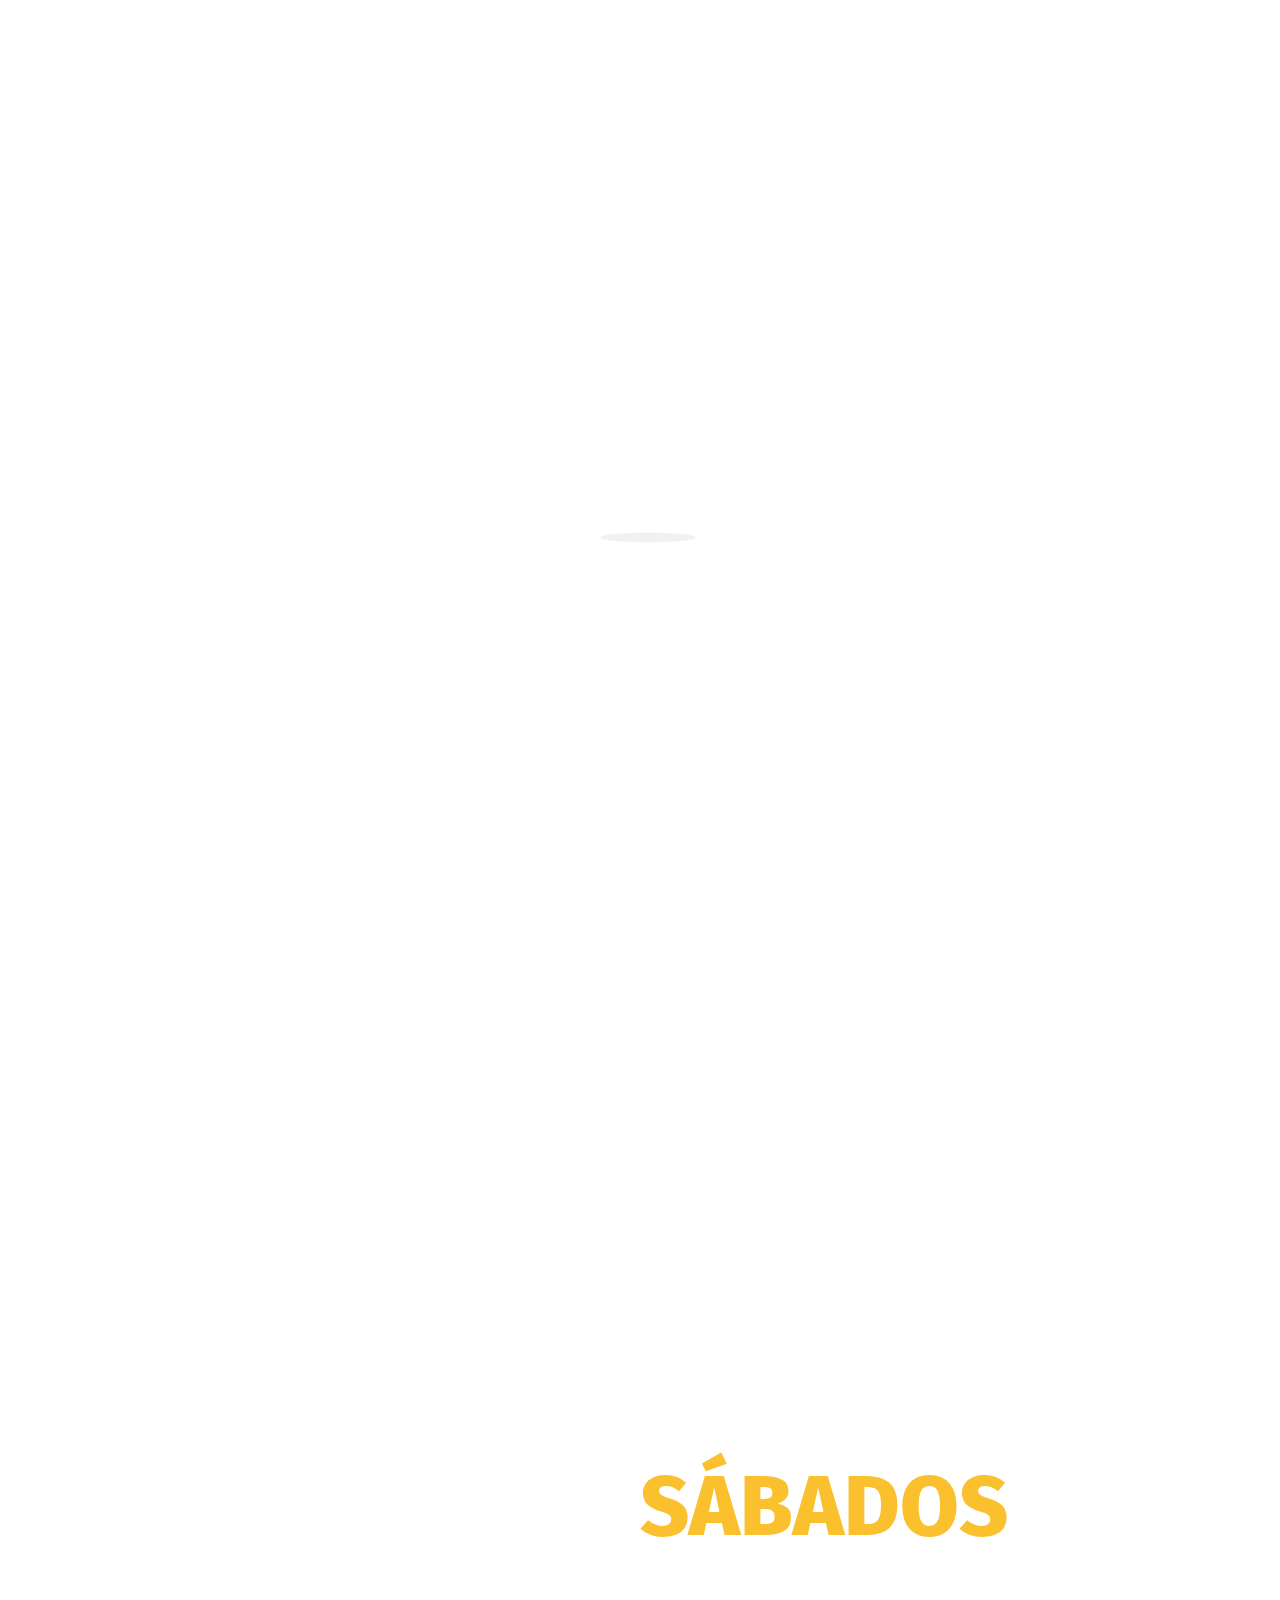
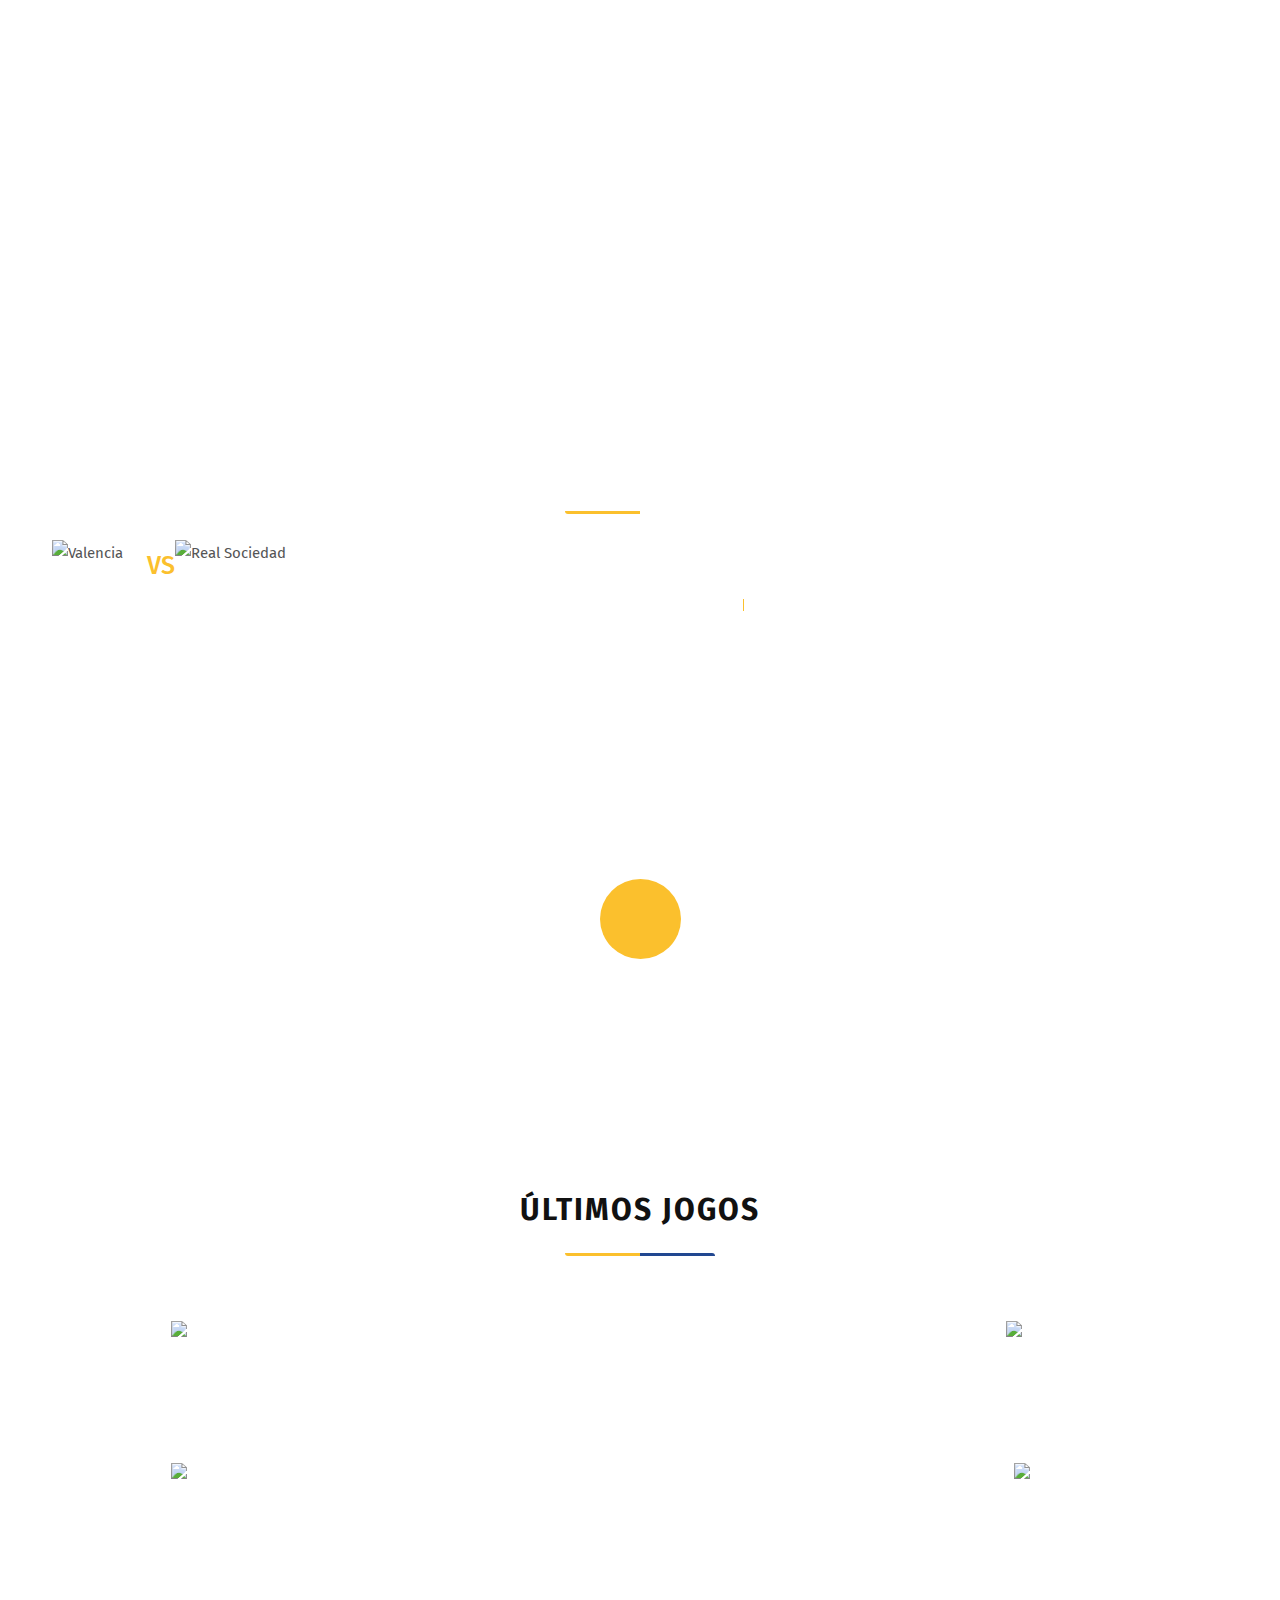
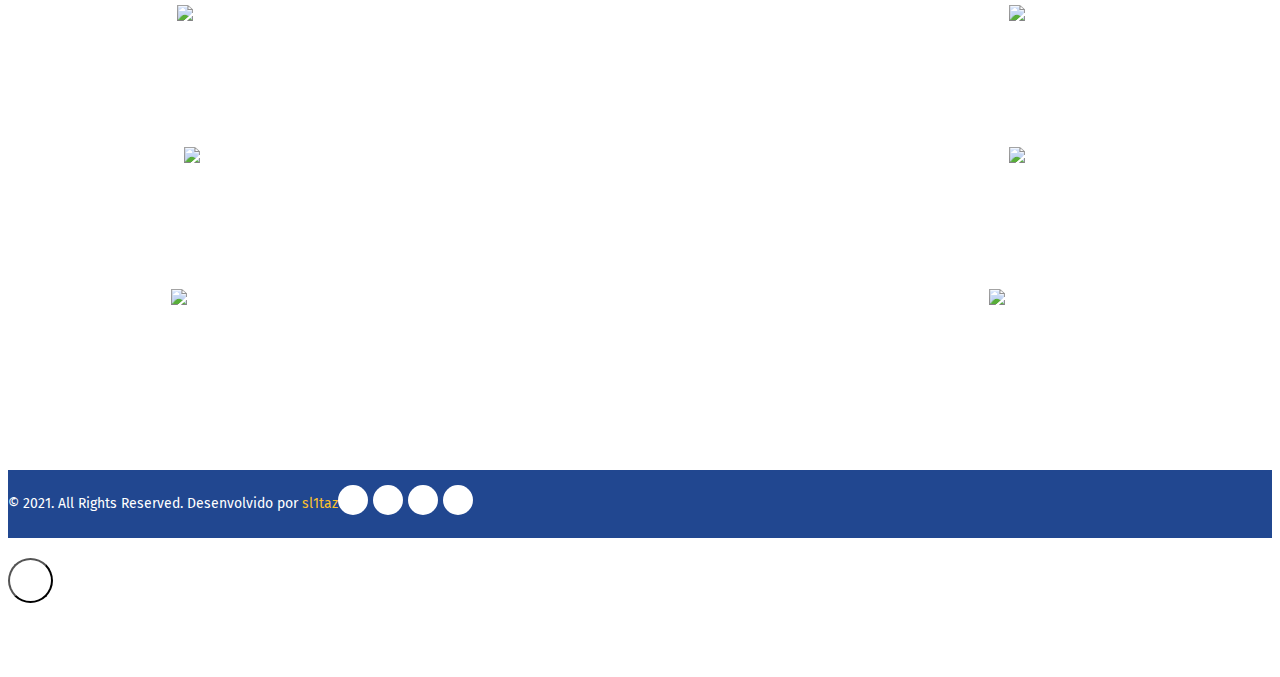
==== index.html @ be385cf4 "Add files via upload" ====
<!DOCTYPE html> 
<html lang="pt-br">
    
<!-- Mirrored from rstheme.com/products/html/khelo/ by HTTrack Website Copier/3.x [XR&CO'2014], Mon, 12 Jul 2021 04:39:04 GMT -->
<head>
        <!-- meta tag -->
        <meta charset="utf-8">
        <title>1º Campeonato dos Crias</title>
        <meta name="description" content="">
        <!-- responsive tag -->
        <meta http-equiv="x-ua-compatible" content="ie=edge">
        <meta name="viewport" content="width=device-width, initial-scale=1">
        <!-- favicon -->
        <link rel="apple-touch-icon" href="apple-touch-icon.html">
        <link rel="shortcut icon" type="image/x-icon" href="images/fav.png">
        <!-- bootstrap v4 css -->
        <link rel="stylesheet" type="text/css" href="css/bootstrap.min.css">
        <!-- font-awesome css -->
        <link rel="stylesheet" type="text/css" href="css/font-awesome.min.css">
        <!-- owl.carousel css -->
        <link rel="stylesheet" type="text/css" href="css/owl.carousel.css">
        <!-- animate css -->
        <link rel="stylesheet" type="text/css" href="css/animate.css">
        <!-- Slick css -->
        <link rel="stylesheet" type="text/css" href="css/slick.css">
        <!-- off canvas css -->
        <link rel="stylesheet" type="text/css" href="css/off-canvas.css">
        <!-- flaticon css  -->
        <link rel="stylesheet" type="text/css" href="fonts/flaticon.css">
        <!-- magnific popup css -->
        <link rel="stylesheet" type="text/css" href="css/magnific-popup.css">
        <!-- rsmenu CSS -->
        <link rel="stylesheet" type="text/css" href="css/rsmenu-main.css">
        <!-- swiper slider CSS -->
        <link rel="stylesheet" type="text/css" href="css/swiper.min.css">
        <!-- rsmenu transitions CSS -->
        <link rel="stylesheet" type="text/css" href="css/rsmenu-transitions.css">
        <!-- rsanimations CSS -->
        <link rel="stylesheet" type="text/css" href="css/rsanimations.css">
        <!-- style css -->
        <link rel="stylesheet" type="text/css" href="style.css">
        <!-- rs-spaceing css -->
        <link rel="stylesheet" type="text/css" href="css/rs-spaceing.css">
        <!-- responsive css -->
        <link rel="stylesheet" type="text/css" href="css/responsive.css">
    </head>
    <body>
        <!--Preloader area start here-->
        <div id="loading" class="loading">
            <div class="rs-loader">
                <div class="rs-shadow"></div>
                <div class="rs-gravity">
                    <div class="rs-ball"></div>
                </div>
            </div>
        </div>
        <!--Preloader area End here-->

        <!--Full width header Start-->
        <div class="full-width-header">
            <!--Header Start-->
            <header id="rs-header" class="rs-header homestyle">
                <!-- Menu Start -->
                <div class="menu-area menu-sticky">
                    <div class="container-fluid">
                        <div class="row rs-vertical-middle">
                            <div class="col-lg-2">
                                <div class="logo-area">
                                    <a href="index.html"><img src="images/logo.png" alt="logo"></a>
                                </div>
                            </div>
                            <div class="col-lg-10 mobile-menu-area">
                                <div class="rs-menu-area display-flex-center">
                                    <div class="main-menu">
                                        <a class="rs-menu-toggle">
                                            <i class="fa fa-bars"></i>
                                        </a>
                                        <nav class="rs-menu">
                                            
                                            <ul class="nav-menu text-right">
                                                <!-- Home -->
                                                <li class="current-menu-item current_page_item"> <a href="index.html" class="home">Home</a>
                                                    
                                                </li>
                                                <!-- End Home --> 

                                                <!-- Club Directory Menu Start -->
                                                  <li class=""> <a href="team.html" class="home">Times</a>
                                                    
                                                </li>



                                                <!-- Pages Menu Start -->
                                                
                                                <!-- Pages Menu End -->

                                                <!--Results Menu Start -->
                                             
                                                <!--Results Menu End -->

                                                <!--Point Table Start-->
                                                <li><a href="point-table.html">Tabela</a></li>
                                                <!--Point Table End-->

                                                <!--News Start-->
                                              
                                                <!--Point Table End-->

                                                <li class=""> <a href="matches.html" class="home">Partidas</a></li>

                                                <li class=""> <a href="photos.html" class="home">Galeria</a></li>

                                                <!--Contact Menu Start-->
                                                <li class="last-item"><a href="sponsors.html">Patrocínios</a></li>
                                                <!--Contact Menu End-->
                                            </ul> <!-- //.nav-menu -->
                                        </nav>
                                    </div> <!-- //.main-menu -->
                                </div>
                            </div>
                        </div>
                    </div>
                </div>
                <!-- Menu End -->

                <!-- Canvas Menu start -->
                
                <!-- Canvas Menu end -->
            </header>
            <!--Header End-->
        </div>
        <!--Full width header End-->

        <!-- Slider Section Start -->
        <div id="rs-slider" class="rs-slider home-slider slider-navigation">
            <div class="slider-carousel owl-carousel">
                <div class="single-slider">
                    <div class="container">
                        <div class="text-part">
                            <!-- <h1 class="sub-title wow fadeInLeft" data-wow-delay="1s">1º</h1> -->
                            <h1 class="title wow fadeInRight" data-wow-delay="1s"><span class="primary-color">1º CAMPEONATO</span> <br> DOS CRIAS</h1>
                            <div class="desc wow fadeInLeft" data-wow-delay="1s"><h2 class="description-color home-desc">
                                1º Campeonato de Futsal  <br>Organizado pelos Crias do Bairro de Fátima.
                            </h2></div>
                            
                        </div>
                        <div class="fly-layer">
                            <div class="layer-image">
                                <div class="parallax-ball">
                                    <img class="animate3" src="images/slider/ball1.png" alt="img">
                                </div>
                                <div class="animate4">
                                    <img src="images/slider/h1-layer1.png" alt="Slider Layer Image">
                                </div>
                            </div>
                        </div>
                    </div>
                </div>
                <div class="single-slider slide2">
                    <div class="container">
                        <div class="image-part common">
                            <div class="image-wrap">
                                <img class="player animate5" src="images/slider/h1-layer2.png" alt="">
                                <img class="ball animate6" src="images/slider/ball2.png" alt="">
                            </div>
                        </div>
                        <div class="text-part common">
                            <h2 class="sub-title">JOGOS</h2>
                            <h1 class="title"><span class="primary-color">SÁBADOS </span>& DOMINGOS</h1>
                            <div class="desc"><h2 class="description-color home-desc">
                                QUADRA POLIESPORTIVA DO BAIRRO DE FÁTIMA <br> MORRÃO
                            </h2></div>
                           
                        </div>
                    </div>
                </div>
            </div>
        </div>
        <!-- Slider Section End -->

        <!-- Upcomming Match & Video Section Start -->
        <div class="couter-and-upcomming pt-100 md-pt-80 mb-30">
            <div class="container">
                <div class="row">
                    <div class="col-lg-4 pr-0 col-padding-md md-mb-30">
                        <div class="rs-upcoming-match bg1 text-center">
                            <div class="title-style">
                                <a href="segunda-rodada.html"><h4 class="margin-0 white-color">Póximo Jogo</h4></a>
                                <span class="line-bg pt-18 y-w"></span>
                            </div>
                            <div class="rs-countdown mt-45 md-mt-30">
                                <div id="countdown" class="countdown"></div>
                            </div>
                            <div class="teams mt-25 md-mt-50">
                                <div class="row rs-vertical-middle">
                                    <div class="col-md-4 col-sm-4 col-4">
                                        <div class="team-logo">
                                            <img class="size-80" src="images/team-logo/morrao_madrid_junior.png" alt="Valencia">
                                            <div class="name white-color">Morrão Madrid JR</div>
                                        </div>
                                    </div>
                                    <div class="col-md-4 col-sm-4 col-4">
                                        <div class="versase">VS</div>
                                    </div>
                                    <div class="col-md-4 col-sm-4 col-4">
                                        <div class="team-logo">
                                            <img class="size-80" src="images/team-logo/unidos.png" alt="Real Sociedad">
                                            <div class="name white-color">EC Unidos</div>
                                        </div>
                                    </div>
                                </div>
                            </div>
                            <div class="match-info mt-28">
                                <ul>
                                    <li>Quadra Poliesportiva do Bairro de Fátima</li>
                                   
                                    <li>24/07/2021</li>
                                </ul>
                                <div class="time pt-15 white-color">08:00</div>
                            </div>
                        </div>
                    </div>
                    <div class="col-lg-8 pl-30 col-padding-md">
                        <div class="rs-video big-space bg2 bdru-4 text-center">
                            <div class="video-contents">
                                <a class="popup-videos play-btn" href="https://www.youtube.com/watch?v=t17O6JoU2Ew"><i class="fa fa-play"></i></a>
                                <h3 class="title white-color mt-18 mb-0">Highlights</h3>
                            </div>
                        </div>
                    </div>
                </div>
            </div>
        </div>
        <!-- Upcomming Match & Video Section End -->

        <!-- Match Result Section Start -->
        <div class="rs-match-result style1 nav-style pb-100 md-pb-80">
            <div class="container">
                <div class="title-style text-center mb-50 md-mb-30">
                    <h2 class="margin-0 uppercase">Últimos Jogos</h2>
                    <span class="line-bg y-b pt-10"></span>
                </div>
                <div class="rs-carousel owl-carousel" data-loop="true" data-items="3" data-margin="30" data-autoplay="true" data-autoplay-timeout="8000" data-smart-speed="2000" data-dots="false" data-nav="true" data-nav-speed="false" data-mobile-device="1" data-mobile-device-nav="false" data-mobile-device-dots="false" data-ipad-device="2" data-ipad-device-nav="false" data-ipad-device-dots="false" data-ipad-device2="1" data-ipad-device-nav2="false" data-ipad-device-dots2="false" data-md-device="3" data-md-device-nav="true" data-md-device-dots="false">
                    <div class="items">
                        <a href="segunda-rodada.html">
                            <div class="vanues">
                                <div class="stadium">Quadra Polisportiva do Bairro de Fátima</div>
                                <div class="date">17/07/2021</div>
                            </div>
                            <div class="teams">
                                <div class="logo">
                                    <img class="size-80" src="images/team-logo/morrao_madrid.png" alt="Manchester City">
                                    <div class="name">Morrão Madrid</div>
                                </div>
                                <div class="score">6 - 4</div>
                                <div class="logo">
                                    <img class="size-80" src="images/team-logo/elite.png" alt="Barcelona">
                                    <div class="name">Elite FC</div>
                                </div>
                            </div>
                        </a>
                    </div>
                    <div class="items">
                        <a href="segunda-rodada.html">
                            <div class="vanues">
                                <div class="stadium">Quadra Polisportiva do Bairro de Fátima</div>
                                <div class="date">17/07/2021</div>
                            </div>
                            <div class="teams">
                                <div class="logo">
                                    <img class="size-80" src="images/team-logo/unidos.png" alt="Manchester City">
                                    <div class="name">EC Unidos</div>
                                </div>
                                <div class="score">3 - 8</div>
                                <div class="logo">
                                    <img class="size-80" src="images/team-logo/fluxo.png" alt="Chelsea">
                                    <div class="name">Segue o Fluxo FC</div>
                                </div>
                            </div>
                        </a>
                    </div>
                    <div class="items">
                        <a href="segunda-rodada.html">
                            <div class="vanues">
                                <div class="stadium">Quadra Polisportiva do Bairro de Fátima</div>
                                <div class="date">18/07/2021</div>
                            </div>
                            <div class="teams">
                                <div class="logo">
                                    <img class="size-80" src="images/team-logo/dala.png" alt="Real Sociedad">
                                    <div class="name">Dala Paula</div>
                                </div>
                                <div class="score">1 - 2</div>
                                <div class="logo">
                                    <img class="size-80" src="images/team-logo/sao_cristovao.png" alt="Liverpool">
                                    <div class="name">F. São Cristóvão</div>
                                </div>
                            </div>
                        </a>
                    </div>
                    <div class="items">
                        <a href="segunda-rodada.html">
                            <div class="vanues">
                                <div class="stadium">Quadra Polisportiva do Bairro de Fátima</div>
                                <div class="date">18/07/2021</div>
                            </div>
                            <div class="teams">
                                <div class="logo">
                                    <img class="size-80" src="images/team-logo/barbearia.png" alt="Real Madrid">
                                    <div class="name">Barbearia</div>
                                </div>
                                <div class="score">12 - 1</div>
                                <div class="logo">
                                    <img class="size-80" src="images/team-logo/madrid_junior.png" alt="Liverpool">
                                    <div class="name">Morrão Madrid Jr.</div>
                                </div>
                            </div>
                        </a>
                    </div>
                    <div class="items">
                        <a href="segunda-rodada.html">
                            <div class="vanues">
                                <div class="stadium">Quadra Polisportiva do Bairro de Fátima</div>
                                <div class="date">18/07/2021</div>
                            </div>
                            <div class="teams">
                                <div class="logo">
                                    <img class="size-80" src="images/team-logo/pit.png" alt="Manchester Unt">
                                    <div class="name">Os Pitbulls da França</div>
                                </div>
                                <div class="score">3 - 1</div>
                                <div class="logo">
                                    <img class="size-80" src="images/team-logo/patrocinio.png" alt="Atletico Madrid">
                                    <div class="name">U. Patrocinense</div>
                                </div>
                            </div>
                        </a>
                    </div>
                    
                </div>
            </div>
        </div>
        <!-- Match Result Section End -->

        

        <!-- Footer Start -->
        <footer id="rs-footer" class="rs-footer pt-137 md-pt-70 sm-pt-65">
            <!-- Sponsor Logo Section Start -->
            <div class="rs-sponsor pb-35 md-pb-60 sm-pb-50">
                <div class="container">
                    <div class="row">
                        <div class="col-lg-8 offset-lg-2 col-md-8 offset-md-2">
                            <div class="row">
                                <div class="col-lg-3 col-md-4 col-6">
                                    <div class="logos">
                                        <a href="#"><img src="images/sponsor/breijao.png" alt=""></a>
                                    </div>
                                </div>
                                <div class="col-lg-3 col-md-4 col-6">
                                    <div class="logos">
                                        <a href="#"><img src="images/sponsor/mota.png" alt=""></a>
                                    </div>
                                </div>
                                <div class="col-lg-3 col-md-4 col-6">
                                    <div class="logos">
                                        <a href="#"><img src="images/sponsor/gustavo.png" alt=""></a>
                                    </div>
                                </div>
                                <div class="col-lg-3 col-md-4 col-6">
                                    <div class="logos">
                                        <a href="#"><img src="images/sponsor/slt.png" alt=""></a>
                                    </div>
                                </div>
                                
                            </div>
                        </div>
                    </div>
                </div>
            </div>
            <!-- Sponsor Logo Section End -->

            <!-- Footer Bottom Section Start -->
            <div class="footer-bootom">
                <div class="container">
                    <div class="row rs-vertical-middle">
                        <div class="col-md-7">
                            <div class="copyright">
                                <p>© 2021. All Rights Reserved. Desenvolvido por <a href="http://facebook.com/sl1taz/" target="_blank">sl1taz</a></p>
                            </div>
                        </div>
                        <div class="col-md-5">
                            <div class="footer-share text-right">
                                <ul>
                                    <li><a href="#"><i class="fa fa-facebook"></i></a></li>
                                    <li><a href="#"><i class="fa fa-twitter"></i></a></li>
                                    <li><a href="#"><i class="fa fa-linkedin"></i></a></li>
                                    <li><a href="#"><i class="fa fa-google-plus-square"></i></a></li>
                                </ul>
                            </div>
                        </div>
                    </div>
                </div>
            </div>
            <!-- Footer Bottom Section End -->
        </footer>
        <!-- Footer End -->

        <!-- Scrool to Top Start -->
        <div id="scrollUp">
            <i class="fa fa-angle-up"></i>
        </div> 
        <!-- Scrool to Top End -->

        <!-- Search Modal Start -->
        <div aria-hidden="true" class="modal fade search-modal" role="dialog" tabindex="-1">
            <button type="button" class="close" data-dismiss="modal" aria-label="Close">
              <span aria-hidden="true" class="flaticon-cross"></span>
            </button>
            <div class="modal-dialog modal-dialog-centered">
                <div class="modal-content">
                    <div class="search-block clearfix">
                        <form>
                            <div class="form-group">
                                <input class="form-control" placeholder="Search Here.." type="text">
                            </div>
                        </form>
                    </div>
                </div>
            </div>
        </div>
        <!-- Search Modal End -->
        
        <!-- modernizr js -->
        <script src="js/modernizr-2.8.3.min.js"></script>
        <!-- jquery latest version -->
        <script src="js/jquery.min.js"></script>
        <!-- bootstrap js -->
        <script src="js/bootstrap.min.js"></script>
        <!-- owl.carousel js -->
        <script src="js/owl.carousel.min.js"></script>
        <!-- slick js -->
        <script src="js/slick.min.js"></script>
        <!-- isotope.pkgd.min js -->
        <script src="js/isotope.pkgd.min.js"></script>
        <!-- imagesloaded.pkgd.min js -->
        <script src="js/imagesloaded.pkgd.min.js"></script>
        <!-- wow js -->
        <script src="js/wow.min.js"></script>
        <!-- magnific popup -->
        <script src="js/jquery.magnific-popup.min.js"></script>
        <!-- rsmenu js -->
        <script src="js/rsmenu-main.js"></script>
        <!-- plugins js -->
        <script src="js/plugins.js"></script>
        <!-- counter top js -->
        <script src="js/jquery.counterup.min.js"></script>
        <script src="js/waypoints.min.js"></script>
        <!-- swiper slider js -->
        <script src="js/swiper.min.js"></script>
        <!-- main js -->
        <script src="js/main.js"></script>
    </body>

<!-- Mirrored from rstheme.com/products/html/khelo/ by HTTrack Website Copier/3.x [XR&CO'2014], Mon, 12 Jul 2021 04:39:53 GMT -->
</html>
---- style.css ----
@charset "utf-8";
@import url('https://fonts.googleapis.com/css?family=Fira+Sans:400,500,600,700,800,900&amp;display=swap');
/**
*
* -----------------------------------------------------------------------------
*
* Template : Khelo | Sports HTML Template
* Author : rs-theme
* Author URI : http://www.rstheme.com/
*
* -----------------------------------------------------------------------------
*
**/
/* Table Of Content
---------------------------------------------------------
    01. General CSS
    02. Common CSS
    03. Header Section CSS
    04. Slider Section CSS
    05. Banner Section CSS
    06. Breadcrumbs Section CSS
    07. Board Managment Section CSS
    08. Upcoming Match Section CSS
    09. Countdown Section CSS
    10. About Section CSS
    11. Tab Section CSS
    12. Video Section CSS
    13. Result Section CSS
    14. Today Match Teams Section CSS
    15. Latest News Section CSS
    16. Contact Section CSS
    17. Point Table Section CSS
    18. Team Section CSS
    19. Single Team Section CSS
    20. Breaking News Section CSS
    21. Counter Section CSS
    22. Gallery Section CSS
    23. Champion Award Section CSS
    24. Top Products Section CSS
    25. Cart Section
    26. Checkout Section CSS
    27. My Account Section CSS
    28. Our Poll Section CSS
    29. Match Fixture Section CSS
    30. Subscribe Section CSS
    31. Sponsor Logo Section CSS
    32. Sponsor Logo Inner Section CSS
    33. Single Club Section CSS
    34. Footer Section CSS
    35. Error Section CSS
    36. ScrollUp Section CSS
    37. Preloader CSS
--------------------------------------------------------*/
/* -----------------------------------
    01. General CSS
-------------------------------------*/
html,
body {
  font-size: 15px;
  color: #555555;
  font-family: Fira sans;
  vertical-align: baseline;
  font-weight: 400;
  overflow-x: hidden;
  line-height: 26px;
}
img {
  max-width: 100%;
  height: auto;
}
p {
  margin: 0 0 26px;
  line-height: 1.8;
}
h1,
h2,
h3,
h4,
h5,
h6 {
  font-family: Fira sans;
  color: #111111;
  margin: 0 0 26px;
}
h1 {
  font-size: 45px;
  line-height: 45px;
  font-weight: 700;
}
h2 {
  font-size: 36px;
  line-height: 36px;
  font-weight: 700;
}
h3 {
  font-size: 25px;
  line-height: 30px;
  font-weight: 600;
}
h4 {
  font-size: 22px;
  line-height: 28px;
  font-weight: 600;
}
h5 {
  font-size: 19px;
  line-height: 25px;
  font-weight: 600;
}
h6 {
  font-size: 17px;
  line-height: 20px;
  font-weight: 600;
}
a {
  color: #fbc02d;
  transition: all 0.3s ease 0s;
  text-decoration: none !important;
  outline: none !important;
}
a:active,
a:hover {
  text-decoration: none;
  outline: 0 none;
  color: #214790;
}
ul {
  list-style: outside none none;
  margin: 0;
  padding: 0;
}
/* -----------------------------------
    02. Common CSS
-------------------------------------*/
.clear {
  clear: both;
}
.versase {
  font-size: 25px;
  font-weight: 500;
  color: #fbc02d;
}
.z-index-0 {
  z-index: 0 !important;
}
.primary-color {
  color: #fbc02d;
}
.title-color {
  color: #111111;
}
.description-color {
  color: #ffffff;
}
.home-desc {
  font-size: 1.5em;
}
.text-center {
  text-align: center;
}
.margin-center {
  margin: 0 auto;
}
.overflow-hidden {
  overflow: hidden;
}
.no-background {
  background-color: unset !important;
}
.no-border {
  border: none !important;
}
.relative {
  position: relative !important;
}
.normal-font-weight {
  font-weight: 400 !important;
}
.medium {
  font-weight: 500 !important;
}
.semi-bold {
  font-weight: 600 !important;
}
.bold {
  font-weight: 700 !important;
}
.uppercase {
  text-transform: uppercase;
}
.capitalize {
  text-transform: capitalize;
}
.bs-none {
  box-shadow: none !important;
}
.no-bg {
  background: none !important;
}
.lh-1 {
  line-height: 1 !important;
}
.container-fluid {
  padding: 0 100px;
}
.sec-color {
  color: #eff4fd !important;
}
.sec-bg {
  background-color: #eff4fd !important;
}
.sec-bg2 {
  background-color: #f9f9f9 !important;
}
.radius-0 {
  border-radius: unset !important;
}
.gray-color {
  color: #eff4fd !important;
}
.dark-gray-color {
  color: #dddddd;
}
.gray-bg {
  background-color: #eff4fd !important;
}
.white-color {
  color: #ffffff !important;
}
.secondary-color {
  color: #214790 !important;
}
.white-bg {
  background-color: #ffffff !important;
}
.primary-color {
  color: #fbc02d !important;
}
.black-color {
  color: #000;
}
.primary-bg {
  background: #fbc02d !important;
}
.secondary-bg {
  background: #214790 !important;
}
.bg-fixed {
  background-attachment: fixed;
  background-repeat: no-repeat;
}
/* Background Images */
.bg1 {
  background-image: url(images/background/upcoming-match-bg.jpg);
  background-size: cover;
}
.bg2 {
  background-image: url(images/background/video1-bg.jpg);
  background-position: center;
  background-repeat: no-repeat;
  background-size: cover;
}
.bg3 {
  background-image: url(images/background/point-table-bg.jpg);
  background-position: center;
  background-repeat: no-repeat;
  background-size: cover;
}
.bg4 {
  background-image: url(images/background/about-home-bg.jpg);
  background-position: center;
  background-repeat: no-repeat;
  background-size: cover;
}
.bg5 {
  background-image: url(images/background/counter-bg.jpg);
  background-position: center;
  background-repeat: no-repeat;
  background-size: cover;
}
.bg6 {
  background-image: url(images/background/award-bg.jpg);
  background-position: center;
  background-repeat: no-repeat;
  background-size: cover;
}
.bg7 {
  background-image: url(images/background/subscribe-bg.jpg);
  background-position: center top;
  background-repeat: no-repeat;
  background-size: cover;
}
.bg8 {
  background-image: url(images/background/result-bg2.jpg);
  background-position: center;
  background-repeat: no-repeat;
  background-size: cover;
}
.bg9 {
  background-image: url(images/background/video2-bg.jpg);
  background-position: center;
  background-repeat: no-repeat;
  background-size: cover;
}
.bg10 {
  background-image: url(images/background/home3-about.jpg);
  background-position: center;
  background-repeat: no-repeat;
  background-size: cover;
}
.bg11 {
  background-image: url(images/background/match-fixture-bg.jpg);
  background-position: center;
  background-repeat: no-repeat;
  background-size: cover;
}
.bg12 {
  background-image: url(images/background/result-bg3.jpg);
  background-position: center;
  background-repeat: no-repeat;
  background-size: cover;
}
.bg13 {
  background-image: url(images/background/team-bg-dark.jpg);
  background-repeat: no-repeat;
  background-size: cover;
}
.shape-bg {
  background: url(images/shape.png);
  background-repeat: no-repeat;
  background-size: 100%;
}
.title-style h2 {
  font-size: 30px;
  line-height: 40px;
  letter-spacing: 2px;
}
.title-style h3 {
  font-size: 22px;
  line-height: 28px;
}
.title-style .sub-title {
  font-size: 18px;
  line-height: 26px;
  font-weight: 600;
}
.title-style .line-bg {
  position: relative;
  width: 150px;
  display: block;
  margin: 0 auto;
}
.title-style .line-bg:before,
.title-style .line-bg:after {
  position: absolute;
  content: '';
  width: 75px;
  bottom: 0;
  height: 3px;
}
.title-style .line-bg:after {
  left: 0;
  border-radius: 0 0 0 10px;
}
.title-style .line-bg:before {
  right: 0;
  border-radius: 0 10px 0 0;
}
.title-style .line-bg.y-w:after {
  background: #fbc02d;
}
.title-style .line-bg.y-w:before {
  background: #ffffff;
}
.title-style .line-bg.y-b:after {
  background: #fbc02d;
}
.title-style .line-bg.y-b:before {
  background: #214790;
}
.title-style .line-bg.left-line {
  margin: 0;
}
.title-style .sub-title {
  font-size: 18px;
  text-transform: capitalize;
  margin-top: 9px;
}
.title-style.bracket .title {
  font-weight: 500;
  letter-spacing: normal;
}
.title-style.bracket .title:after,
.title-style.bracket .title:before {
  color: #fbc02d;
}
.title-style.bracket .title:before {
  content: "[";
  padding-right: 6px;
}
.title-style.bracket .title:after {
  content: "]";
  padding-left: 6px;
}
.title-style .desc.custom {
  margin: 0 auto;
  max-width: 631px;
}
.box-shadow {
  box-shadow: 0px 14px 30px rgba(0, 0, 0, 0.07);
  border-radius: 7px;
}
.max-750 {
  max-width: 750px;
  margin: 0 auto;
}
.bdru-4 {
  border-radius: 4px;
}
.readon {
  background-image: linear-gradient(to right, #fbc02d 0%, #ea950b 51%, #fbc02d 100%);
  color: #111111;
  border: none;
  padding: 15px 35px 13px;
  display: inline-block;
  position: relative;
  text-align: center;
  font-size: 16px;
  font-weight: 500;
  border-radius: 4px;
  text-transform: uppercase;
  background-size: 200% auto;
  outline: none;
  box-shadow: unset;
  cursor: pointer;
  transition: all 0.3s ease 0s;
}
.readon.big-btn {
  font-size: 18px;
}
.readon.big-btn2 {
  font-size: 20px;
}
.readon.solid {
  background: #fbc02d;
  padding: 11px 24px;
  font-size: 15px;
}
.readon.solid:hover {
  background: #f0ad05;
}
.readon:active,
.readon:focus,
.readon:visited {
  outline: none;
  box-shadow: unset;
}
.readon:hover {
  background-position: right center;
  color: #111111;
}
.rs-vertical-bottom {
  display: -ms-flexbox;
  display: -webkit-flex;
  display: flex;
  -ms-flex-wrap: wrap;
  -webkit-flex-wrap: wrap;
  flex-wrap: wrap;
  -ms-flex-align: flex-end;
  -webkit-align-items: flex-end;
  align-items: flex-end;
}
.rs-vertical-middle {
  display: -ms-flexbox;
  display: -webkit-flex;
  display: flex;
  -ms-flex-wrap: wrap;
  -webkit-flex-wrap: wrap;
  flex-wrap: wrap;
  -ms-flex-align: center;
  -webkit-align-items: center;
  align-items: center;
}
::-moz-selection {
  background: #fbc02d;
  text-shadow: none;
  color: #ffffff;
}
::selection {
  background: #fbc02d;
  text-shadow: none;
  color: #ffffff;
}
.align-center {
  align-items: center;
}
.dot-none .owl-controls .owl-dots {
  display: none !important;
}
.nav-none .owl-controls .owl-nav {
  display: none !important;
}
ul.offcanvas-icon {
  padding: 0;
  list-style: none;
}
ul.offcanvas-icon li span {
  background: #ffffff;
  height: 2px;
  width: 20px;
  display: block !important;
  margin: 0 0 4px 0 !important;
  border-radius: 30px;
  transition: all 0.3s ease 0s;
  cursor: pointer;
  list-style: none;
}
ul.offcanvas-icon li span:last-child {
  margin: 0 !important;
}
ul.offcanvas-icon:hover li span:nth-child(1) {
  width: 10px;
}
ul.offcanvas-icon:hover li span:nth-child(2) {
  width: 15px;
  transform: rotate(180deg);
}
.page-nav ul {
  display: inline-block;
  border: 2px solid #f2f2f2;
  padding: 10px 30px;
  border-radius: 30px;
}
.page-nav ul li {
  display: inline;
  font-size: 18px;
  border-right: 1px solid #E6E6E6;
  padding-right: 15px;
  margin-right: 15px;
}
.page-nav ul li a {
  color: #555555;
}
.page-nav ul li a i:before {
  margin: 0;
  font-size: 18px;
}
.page-nav ul li a:hover {
  color: #fbc02d;
}
.page-nav ul li.active a {
  color: #fbc02d;
}
.page-nav ul li:last-child {
  padding: 0;
  margin: 0;
  border: none;
}
.stylelisting {
  margin-left: 20px;
}
.stylelisting li {
  color: #111111;
}
.stylelisting li:before {
  font-family: FontAwesome;
  color: #fbc02d;
  content: "\f058";
  margin-right: 15px;
  font-size: 20px;
}
.clearfix {
  clear: both;
  display: block;
  content: "";
}
.size-60 {
  max-height: 60px;
  width: auto !important;
  margin: 0 auto;
  max-width: 100%;
}
.size-80 {
  max-height: 80px;
  width: auto !important;
  margin: 0 auto;
  max-width: 100%;
}
.size-140 {
  max-height: 140px;
  width: auto !important;
  margin: 0 auto;
  max-width: 100%;
}
.size-170 {
  max-width: 100%;
  margin: 0 auto;
  width: auto !important;
  max-height: 170px;
}
blockquote {
  padding: 40px 60px 40px 100px;
  margin: 0;
  font-size: 20px;
  position: relative;
}
blockquote .rotate-icon {
  transform: rotate(180deg);
  position: absolute;
  top: 25px;
  left: 50px;
  margin-left: 10px;
}
blockquote .last-icon {
  position: absolute;
  bottom: 30px;
  margin-left: 10px;
}
blockquote i:before {
  margin: 0 !important;
  font-size: 30px !important;
}
[class^="flaticon-"]:before,
[class*=" flaticon-"]:before,
[class^="flaticon-"]:after,
[class*=" flaticon-"]:after {
  margin: 0;
}
/*Search Modal*/
.search-modal .modal-content {
  background: transparent;
  position: initial;
  border: 0;
}
.search-modal .search-block input {
  height: 60px;
  line-height: 60px;
  padding: 0 15px;
  background: transparent;
  border-width: 0 0 1px 0;
  border-radius: 0;
  border-color: #ffffff;
  box-shadow: none;
  color: #ffffff;
  font-weight: 400;
  font-size: 40px;
  letter-spacing: 3px;
}
.search-modal .search-block ::-webkit-input-placeholder {
  /* Chrome/Opera/Safari */
  color: #ffffff;
  opacity: 1;
}
.search-modal .search-block ::-moz-placeholder {
  /* Firefox 19+ */
  color: #ffffff;
  opacity: 1;
}
.search-modal .search-block :-ms-input-placeholder {
  /* IE 10+ */
  color: #ffffff;
  opacity: 1;
}
.search-modal .search-block :-moz-placeholder {
  /* Firefox 18- */
  color: #ffffff;
  opacity: 1;
}
.search-modal .close {
  color: #214790;
  margin-top: 20px;
  background-color: #ffffff;
  height: 45px;
  width: 45px;
  line-height: 40px !important;
  text-align: center;
  border-radius: 50%;
  opacity: 1;
  outline: none;
  transition: all 0.3s ease 0s;
  transition: all 0.3s ease 0s !important;
  transform: rotate(0deg) !important;
}
.search-modal .close:hover {
  transform: rotate(90deg) !important;
}
.modal-backdrop {
  background-color: #214790;
}
.modal-backdrop.show {
  opacity: 0.9;
  z-index: 99;
}
/*Navigation*/
.nav-style .owl-carousel {
  padding-top: 0;
}
.nav-style .owl-carousel .owl-nav [class*="owl-"] {
  position: absolute;
  top: 50%;
  transform: translateY(-50%);
  background: transparent;
  border: 1px solid #fbc02d;
  color: #fbc02d;
  font-size: 25px;
  width: 45px;
  height: 45px;
  line-height: 45px;
  border-radius: 50%;
  display: inline-block;
  text-align: center;
  opacity: 0 !important;
  visibility: hidden !important;
  transition: all 0.3s ease 0s;
}
.nav-style .owl-carousel .owl-nav [class*="owl-"].owl-prev {
  left: 0;
}
.nav-style .owl-carousel .owl-nav [class*="owl-"].owl-next {
  right: 0;
}
.nav-style .owl-carousel .owl-nav [class*="owl-"]:hover {
  background-color: #fbc02d;
  color: #ffffff;
}
.nav-style .owl-carousel:hover [class*="owl-"] {
  opacity: 1 !important;
  visibility: visible !important;
}
.nav-style .owl-carousel:hover [class*="owl-"] .owl-prev {
  left: -60px;
}
.nav-style .owl-carousel:hover [class*="owl-"] .owl-next {
  right: -60px;
}
.slider-navigation .owl-carousel {
  padding-top: 0;
}
.slider-navigation .owl-carousel .owl-nav [class*="owl-"] {
  position: absolute;
  top: 50%;
  transform: translateY(-50%);
  background: transparent;
  border: 1px solid #ffffff;
  color: #ffffff;
  font-size: 25px;
  width: 45px;
  height: 45px;
  line-height: 45px;
  border-radius: 50%;
  display: inline-block;
  transition: all 0.3s ease 0s;
  text-align: center;
  opacity: 0 !important;
  visibility: hidden !important;
}
.slider-navigation .owl-carousel .owl-nav [class*="owl-"].owl-prev {
  left: 0px;
}
.slider-navigation .owl-carousel .owl-nav [class*="owl-"].owl-next {
  right: 0px;
}
.slider-navigation .owl-carousel .owl-nav [class*="owl-"]:hover {
  border-color: #fbc02d;
  background-color: #fbc02d;
  color: #ffffff;
}
.slider-navigation .owl-carousel:hover [class*="owl-"] {
  opacity: 1 !important;
  visibility: visible !important;
}
.slider-navigation .owl-carousel:hover [class*="owl-"] .owl-prev {
  left: 30px;
}
.slider-navigation .owl-carousel:hover [class*="owl-"] .owl-next {
  right: 30px;
}
/* -----------------------
    03. Header Section CSS
--------------------------*/
.full-width-header {
  position: relative;
}
.full-width-header .rs-header {
  z-index: 99;
}
.full-width-header .rs-header .menu-area {
  font-family: Fira sans;
}
.full-width-header .rs-header .menu-area .logo-area {
  position: relative;
}
.full-width-header .rs-header .menu-area .logo-area img {
  max-width: 182px;
  margin: 0;
  max-height: 100%;
  transition: all 0.3s ease 0s !important;
}
.full-width-header .rs-header .menu-area .main-menu .expand-btn {
  float: right;
  position: relative;
  z-index: 1;
  margin-left: 40px;
  transition: all 0.3s ease 0s;
}
.full-width-header .rs-header .menu-area .main-menu .expand-btn span {
  display: inline-block;
  margin-right: 20px;
}
.full-width-header .rs-header .menu-area .main-menu .expand-btn span a {
  padding: 0;
  color: #fff;
  height: 100px;
  line-height: 100px;
  transition: all 0.3s ease 0s;
}
.full-width-header .rs-header .menu-area .main-menu .expand-btn span a i:before {
  font-size: 15px;
  margin: 0;
}
.full-width-header .rs-header .menu-area .main-menu .expand-btn span a.nav-expander i {
  font-weight: 700;
}
.full-width-header .rs-header .menu-area .main-menu .expand-btn span a.nav-expander i:before {
  font-size: 21px;
  margin-left: 20px;
}
.full-width-header .rs-header .menu-area .main-menu .expand-btn span:last-child {
  margin: 0;
}
.full-width-header .rs-header .menu-area .main-menu .rs-menu .nav-menu li {
  margin-right: 30px;
}
.full-width-header .rs-header .menu-area .main-menu .rs-menu .nav-menu li a {
  color: #ffffff;
  transition: all 0.3s ease 0s;
}
.full-width-header .rs-header .menu-area .main-menu .rs-menu .nav-menu li a:hover {
  color: #fbc02d;
}
.full-width-header .rs-header .menu-area .main-menu .rs-menu .nav-menu li:last-child {
  margin-right: 0!important;
}
.full-width-header .rs-header .menu-area .main-menu .rs-menu .nav-menu li:last-child a {
  padding-right: 0;
}
.full-width-header .rs-header .menu-area .main-menu .rs-menu .nav-menu li:last-child i {
  margin: 0;
}
.full-width-header .rs-header .menu-area .main-menu .rs-menu .sub-menu {
  background-color: #fbc02d;
  margin: 0;
  padding: 15px 0 10px;
  -webkit-box-shadow: 0px 3px 20px 0px rgba(0, 0, 0, 0.06);
  -moz-box-shadow: 0px 3px 20px 0px rgba(0, 0, 0, 0.06);
  box-shadow: 0 3px 20px rgba(0, 0, 0, 0.06);
}
.full-width-header .rs-header .menu-area .main-menu .rs-menu .sub-menu li {
  margin: 0;
  border: none;
}
.full-width-header .rs-header .menu-area .main-menu .rs-menu .sub-menu li a {
  padding: 10px 30px !important;
  height: unset !important;
  text-transform: capitalize;
  line-height: unset !important;
  color: #101010;
  font-weight: 400;
  transition: all 0.3s ease 0s;
}
.full-width-header .rs-header .menu-area .main-menu .rs-menu .sub-menu li a:hover {
  color: #214790 !important;
}
.full-width-header .rs-header .menu-area .main-menu .rs-menu .sub-menu li:last-child {
  margin: 0;
}
.full-width-header .rs-header .menu-area .main-menu .rs-menu .sub-menu li.active > a,
.full-width-header .rs-header .menu-area .main-menu .rs-menu .sub-menu li.current-menu-item > a {
  color: #214790 !important;
}
.full-width-header .rs-header .menu-area .main-menu .rs-menu .rs-mega-menu .mega-menu {
  background-color: #fbc02d;
  -webkit-box-shadow: 0px 3px 20px 0px rgba(0, 0, 0, 0.06);
  -moz-box-shadow: 0px 3px 20px 0px rgba(0, 0, 0, 0.06);
  box-shadow: 0 3px 20px rgba(0, 0, 0, 0.06);
}
.full-width-header .rs-header .menu-area .main-menu .rs-menu .rs-mega-menu .mega-menu .mega-menu-container {
  padding: 0;
  margin: 0;
}
.full-width-header .rs-header .menu-area .main-menu .rs-menu .rs-mega-menu .mega-menu .mega-menu-container .single-megamenu {
  width: 50%;
  float: left;
  padding: 0 15px;
}
.full-width-header .rs-header .menu-area .main-menu .rs-menu .rs-mega-menu .mega-menu .mega-menu-container .single-megamenu .sub-menu {
  box-shadow: none;
}
.full-width-header .rs-header .menu-area .main-menu .rs-menu .rs-mega-menu .mega-menu .mega-menu-container .single-megamenu .sub-menu .menu-title {
  font-size: 17px;
  text-transform: uppercase;
  font-weight: 600;
  padding: 10px 15px;
  color: #111111;
  transition: all 0.3s ease 0s;
}
.full-width-header .rs-header .menu-area .main-menu .rs-menu .rs-mega-menu .mega-menu .mega-menu-container .single-megamenu .sub-menu li a {
  padding: 10px 15px !important;
  transition: all 0.3s ease 0s;
}
.full-width-header .rs-header .menu-area .main-menu .rs-menu .rs-mega-menu .mega-menu .mega-menu-container .single-megamenu:hover .sub-menu .menu-title {
  color: #214790;
}
.full-width-header .rs-header .menu-area .main-menu .rs-menu .rs-mega-menu.current-menu-item .single-megamenu .sub-menu .menu-title.active {
  color: #214790 !important;
}
.full-width-header .rs-header .menu-area .main-menu .rs-menu ul li a:hover,
.full-width-header .rs-header .menu-area .main-menu .rs-menu ul li.active a,
.full-width-header .rs-header .menu-area .main-menu .rs-menu ul li.current-menu-item > a {
  color: #fbc02d !important;
}
.full-width-header .rs-header .menu-area.menu-sticky {
  box-shadow: none;
  transition: all 0.3s ease 0s;
}
.full-width-header .rs-header .right_menu_togle {
  background: #fafafa;
  padding: 50px;
  right: -100%;
  width: 480px;
  box-shadow: inset 0px 5px 15px 0px #ccc;
  z-index: 999999;
}
.full-width-header .rs-header .right_menu_togle .close-btn {
  position: absolute;
  top: 20px;
  right: 20px;
  content: '';
  padding: 0;
}
.full-width-header .rs-header .right_menu_togle .close-btn span {
  width: 40px !important;
  height: 40px !important;
  line-height: 40px !important;
  border-radius: 50% !important;
  background: #214790;
  color: #ffffff;
  border: none !important;
  transition: all 0.3s ease 0s;
  float: none !important;
}
.full-width-header .rs-header .right_menu_togle .close-btn span i {
  transition: all 0.3s ease 0s;
}
.full-width-header .rs-header .right_menu_togle .close-btn span i:before {
  margin: 0;
  font-size: 15px;
}
.full-width-header .rs-header .right_menu_togle .close-btn span:hover {
  transform: rotate(90deg);
}
.full-width-header .rs-header .right_menu_togle .canvas-logo {
  padding-left: 0;
  padding-bottom: 45px;
}
.full-width-header .rs-header .right_menu_togle .canvas-logo img {
  width: auto;
  height: 60px;
}
.full-width-header .rs-header .right_menu_togle .sidebarnav_menu {
  margin-bottom: 47px;
}
.full-width-header .rs-header .right_menu_togle .sidebarnav_menu li {
  margin-bottom: 15px;
}
.full-width-header .rs-header .right_menu_togle .sidebarnav_menu li a {
  font-size: 17px;
  color: #111111;
  padding-left: 0;
  display: block;
}
.full-width-header .rs-header .right_menu_togle .sidebarnav_menu li a:hover {
  color: #fbc02d;
}
.full-width-header .rs-header .right_menu_togle .sidebarnav_menu li.active a {
  color: #fbc02d;
}
.full-width-header .rs-header .right_menu_togle .sidebarnav_menu li:last-child {
  margin: 0;
}
.full-width-header .rs-header .right_menu_togle .canvas-contact .canvas-contact-title {
  padding: 0 0 15px;
  font-size: 20px;
  font-weight: 600;
  position: relative;
}
.full-width-header .rs-header .right_menu_togle .canvas-contact .canvas-contact-title:before {
  content: "";
  position: absolute;
  background: #fbc02d;
  height: 2px;
  width: 50px;
  left: 0;
  bottom: 0;
  display: block;
  z-index: 1;
}
.full-width-header .rs-header .right_menu_togle .canvas-contact .contact {
  padding: 0 0 30px;
}
.full-width-header .rs-header .right_menu_togle .canvas-contact .contact li {
  padding: 0 0 13px;
}
.full-width-header .rs-header .right_menu_togle .canvas-contact .contact li i {
  padding-right: 10px;
}
.full-width-header .rs-header .right_menu_togle .canvas-contact .contact li a {
  color: #555555;
}
.full-width-header .rs-header .right_menu_togle .canvas-contact .contact li a:hover {
  color: #fbc02d;
}
.full-width-header .rs-header .right_menu_togle .canvas-contact .contact li:last-child {
  padding: 0;
}
.full-width-header .rs-header .right_menu_togle .canvas-contact .social li {
  display: inline-block;
  padding-right: 10px;
}
.full-width-header .rs-header .right_menu_togle .canvas-contact .social li a i {
  font-size: 18px;
  color: #ffffff;
  width: 40px;
  height: 40px;
  line-height: 40px;
  background: #214790;
  text-align: center;
  border-radius: 50%;
}
.full-width-header .rs-header .right_menu_togle .canvas-contact .social li a:hover {
  opacity: 0.82;
}
.full-width-header .rs-header .right_menu_togle .canvas-contact .social li:last-child {
  padding: 0;
}
.full-width-header .rs-header.homestyle {
  position: absolute;
  content: '';
  left: 0;
  top: 0;
  width: 100%;
  background: transparent;
}
.full-width-header .rs-header.homestyle.dark-sticky .sticky {
  background: rgba(0, 0, 0, 0.8) !important;
}
.nav-expanded nav {
  right: 0 !important;
}
.rs-canvas-menu {
  max-width: 300px;
  margin: 0 auto;
}
.rs-canvas-menu .nav-menu li {
  display: block;
  position: relative;
}
.rs-canvas-menu .nav-menu li a {
  height: 45px;
  line-height: 45px;
  display: block;
  font-size: 15px;
  color: #555555;
}
.rs-canvas-menu .nav-menu li a:hover {
  color: #fbc02d;
}
.rs-canvas-menu .nav-menu li .sub-menu {
  opacity: 0;
  display: block;
  visibility: hidden;
  transform: translateX(-10px);
  position: absolute;
  top: 0;
  left: 100%;
  width: 300px;
}
.rs-canvas-menu .nav-menu li .sub-menu li {
  border-bottom: 1px solid #f6f5f5;
}
.rs-canvas-menu .nav-menu li .sub-menu li.active > a {
  color: #fbc02d;
}
.rs-canvas-menu .nav-menu li:hover .sub-menu {
  opacity: 1;
  visibility: visible;
  transform: translateX(0px);
}
.rs-canvas-menu .nav-menu li.current-menu-item > a {
  color: #fbc02d;
}
/* ------------------------------------
    04. Slider Section CSS
  -----------------------------------*/
.rs-slider.home-slider .single-slider {
  background: url(images/slider/h1s1.jpg);
  background-size: cover;
  background-position: center;
  background-repeat: no-repeat;
  position: relative;
  padding: 100px 0 0;
  height: 100vh;
  display: grid;
  align-items: center;
  overflow: hidden;
}
.rs-slider.home-slider .single-slider .text-part .sub-title {
  font-size: 60px;
  line-height: 1;
  color: #ffffff;
  font-weight: 500;
  margin-bottom: 18px;
}
.rs-slider.home-slider .single-slider .text-part .title {
  font-weight: 800;
  color: #ffffff;
  font-size: 85px;
  line-height: 1;
  text-transform: uppercase;
  margin-bottom: 23px;
}
.rs-slider.home-slider .single-slider .text-part .desc {
  color: #ffffff;
  font-size: 18px;
  line-height: 32px;
}
.rs-slider.home-slider .single-slider .text-part .slider-btn {
  margin-top: 37px;
}
.rs-slider.home-slider .single-slider .fly-layer {
  position: absolute;
  right: 0;
  top: 54%;
  transform: translateY(-46%);
  max-width: 50%;
}
.rs-slider.home-slider .single-slider .fly-layer .layer-image {
  position: relative;
}
.rs-slider.home-slider .single-slider .fly-layer .layer-image .parallax-ball {
  position: absolute;
  top: 113px;
  left: 17%;
  transform: translateX(-78%) rotate(-20deg) !important;
}
.rs-slider.home-slider .single-slider.slide2 .common {
  position: absolute;
  width: 50%;
}
.rs-slider.home-slider .single-slider.slide2 .text-part {
  right: 0;
  top: 60%;
  transform: translateY(-60%);
}
.rs-slider.home-slider .single-slider.slide2 .image-part {
  left: 5%;
  top: 50%;
  transform: translateY(-50%);
}
.rs-slider.home-slider .single-slider.slide2 .image-part .image-wrap {
  position: relative;
}
.rs-slider.home-slider .single-slider.slide2 .image-part .image-wrap .player {
  width: 85%;
}
.rs-slider.home-slider .single-slider.slide2 .image-part .image-wrap .ball {
  max-width: 90px;
  position: absolute;
  right: 265px;
  bottom: 0;
}
/*----------------------------------------
    05. Banner Section CSS
----------------------------------------*/
.rs-banner.home2banner {
  background: url(images/banner/home2-banner.jpg);
  background-repeat: no-repeat;
  background-position: center;
  background-size: cover;
  position: relative;
  height: 100vh;
}
.rs-banner.home2banner .banner-content {
  position: absolute;
  content: '';
  left: 50%;
  top: 54%;
  transform: translate(-50%, -46%);
  width: 100%;
}
.rs-banner.home2banner .banner-content .banner-title h1 {
  font-size: 60px;
  line-height: 70px;
  font-weight: 900;
}
.rs-banner.home2banner .banner-content .timecounter-inner {
  max-width: 550px;
  padding-left: 18px;
  margin: 0 auto;
}
.rs-banner.home2banner .banner-content .timecounter-inner .time_circles {
  position: relative;
  width: 100%;
  height: 100%;
  left: -14px;
}
.rs-banner.home2banner .banner-content .timecounter-inner .time_circles canvas {
  opacity: 1;
}
.rs-banner.home2banner .banner-content .timecounter-inner .time_circles div {
  position: absolute;
  text-align: left;
  padding-right: 0;
}
.rs-banner.home2banner .banner-content .timecounter-inner .time_circles div span {
  padding: 0;
  display: block;
  width: 100%;
  text-align: center;
  font-weight: 700;
  font-size: 40px !important;
  margin: 0 0 9px 0;
  color: #fbc02d;
}
.rs-banner.home2banner .banner-content .timecounter-inner .time_circles div h4 {
  color: #ffffff;
  margin: 0;
  padding: 0;
  text-align: center;
  font-weight: 400;
  text-transform: capitalize;
  line-height: 17px;
  font-size: 12px !important;
}
.rs-banner.home3banner {
  background: url(images/banner/home3-banner.jpg);
  background-repeat: no-repeat;
  background-position: center;
  background-size: cover;
  display: grid;
  align-items: center;
  height: 850px;
  position: relative;
}
.rs-banner.home3banner .banner-content .layer-img {
  position: absolute;
  content: '';
  bottom: 0;
  text-align: left;
}
.rs-banner.home3banner .banner-content .banner-sub-title {
  font-size: 56px;
  font-weight: 500;
  line-height: 66px;
}
.rs-banner.home3banner .banner-content .banner-title h1 {
  font-size: 66px;
  line-height: 76px;
  font-weight: 800;
}
.rs-banner.home4banner {
  background: url(images/banner/home4-banner.jpg);
  background-repeat: no-repeat;
  background-size: cover;
  padding: 180px 0;
}
.rs-banner.home4banner .banner-content .title {
  font-size: 80px;
  line-height: 85px;
  font-weight: 600;
  margin-bottom: 18px;
}
.rs-banner.home4banner .banner-content .desc {
  font-size: 18px;
  line-height: 28px;
  margin-bottom: 47px;
}
.rs-banner.home4banner .layer-img {
  position: relative;
}
.rs-banner.home4banner .layer-img ul li {
  display: inline;
  vertical-align: bottom;
}
.rs-banner.home4banner .layer-img ul li img.ball {
  max-width: 90px;
  position: absolute;
  bottom: 0;
  left: 180px;
}
.rs-banner.home4banner .layer-img ul li img.man {
  max-width: 500px;
}
/* ------------------------------------
    06. Breadcrumbs Section CSS
-------------------------------------*/
.rs-breadcrumbs .breadcrumbs-wrap {
  position: relative;
  overflow: hidden;
}
.rs-breadcrumbs .breadcrumbs-wrap img {
  width: 100%;
}
.rs-breadcrumbs .breadcrumbs-wrap .breadcrumbs-inner {
  width: 100%;
  position: absolute;
  bottom: 55px;
}
.rs-breadcrumbs .breadcrumbs-wrap .breadcrumbs-inner.vertical-middle {
  top: 45%;
  transform: translateY(-55%);
  bottom: unset;
}
.rs-breadcrumbs .breadcrumbs-wrap .breadcrumbs-inner .breadcrumbs-text {
  text-align: center;
}
.rs-breadcrumbs .breadcrumbs-wrap .breadcrumbs-inner .breadcrumbs-text .breadcrumbs-title {
  width: 100%;
  font-size: 45px;
  text-transform: uppercase;
  color: #ffffff;
  float: left;
  line-height: 50px;
}
.rs-breadcrumbs .breadcrumbs-wrap .breadcrumbs-inner .breadcrumbs-text .categories ul li {
  display: inline;
  color: #ffffff;
  font-size: 15px;
}
.rs-breadcrumbs .breadcrumbs-wrap .breadcrumbs-inner .breadcrumbs-text .categories ul li a {
  color: #ffffff;
}
.rs-breadcrumbs .breadcrumbs-wrap .breadcrumbs-inner .breadcrumbs-text .categories ul li a:hover {
  color: #ccc;
}
.rs-breadcrumbs .breadcrumbs-wrap .breadcrumbs-inner .breadcrumbs-text .categories ul li:after {
  font-family: Flaticon;
  content: '\f147';
  margin: 0 3px 0 7px;
  color: #ffffff;
}
.rs-breadcrumbs .breadcrumbs-wrap .breadcrumbs-inner .breadcrumbs-text .categories ul li.active {
  color: #fbc02d;
}
.rs-breadcrumbs .breadcrumbs-wrap .breadcrumbs-inner .breadcrumbs-text .categories ul li:last-child:after {
  content: unset;
  margin: 0;
}
.rs-breadcrumbs .breadcrumbs-wrap .breadcrumbs-inner .breadcrumbs-text .post-date-author {
  margin-top: 10px;
}
.rs-breadcrumbs .breadcrumbs-wrap .breadcrumbs-inner .breadcrumbs-text .post-date-author ul li {
  display: inline;
  margin-right: 12px;
  color: #555555;
  font-size: 14px;
}
.rs-breadcrumbs .breadcrumbs-wrap .breadcrumbs-inner .breadcrumbs-text .post-date-author ul li i {
  margin-right: 10px;
}
.rs-breadcrumbs .breadcrumbs-wrap .breadcrumbs-inner .breadcrumbs-text .post-date-author ul li a {
  color: #555555;
}
.rs-breadcrumbs .breadcrumbs-wrap .breadcrumbs-inner .breadcrumbs-text .post-date-author ul li a:hover {
  color: #6f6f6f;
}
.rs-breadcrumbs .breadcrumbs-wrap .breadcrumbs-inner .breadcrumbs-text .post-date-author ul li:last-child {
  margin-right: 0;
}
/* ------------------------------------
    07. Board Managment Section CSS
-------------------------------------*/
.rs-board-staff .staf-wrap .staf-area .staff-item {
  overflow: hidden;
  box-shadow: 0 0 30px rgba(0, 0, 0, 0.1);
  margin: 0 40px 40px;
  padding: 40px 40px;
  border-radius: 5px;
}
.rs-board-staff .staf-wrap .staf-area .staff-item .item-wrap {
  display: table;
}
.rs-board-staff .staf-wrap .staf-area .staff-item .item-wrap .staff-img {
  display: table-cell;
  vertical-align: middle;
  width: 20%;
  text-align: center;
}
.rs-board-staff .staf-wrap .staf-area .staff-item .item-wrap .staff-desc {
  display: table-cell;
  vertical-align: middle;
  width: 80%;
}
.rs-board-staff .staf-wrap .staf-area .staff-item .item-wrap .staff-desc .inner-desc {
  padding-left: 40px;
}
.rs-board-staff .staf-wrap .staf-area .staff-item .item-wrap .staff-desc .inner-desc h3 {
  margin: 0;
  padding: 0;
  font-size: 20px;
  text-transform: uppercase;
  line-height: 30px;
  font-weight: 500;
  color: #111111;
}
.rs-board-staff .staf-wrap .staf-area .staff-item .item-wrap .staff-desc .inner-desc h4 {
  margin: 0;
  padding: 0 0 15px;
  font-size: 14px;
  text-transform: capitalize;
  line-height: 25px;
  color: #555555;
}
.rs-board-staff .staf-wrap .staf-area .staff-item .item-wrap .staff-desc .inner-desc span {
  display: block;
  margin: 5px 0;
}
.rs-board-staff .staf-wrap .staf-area .staff-item .item-wrap .staff-desc .inner-desc span i {
  font-style: normal;
  font-weight: 600;
  display: inline-block;
  min-width: 120px;
}
.rs-board-staff .staf-wrap .staf-area .staff-item .item-wrap .staff-desc .inner-desc span.sub3 {
  padding-bottom: 15px;
}
.rs-board-staff .staf-wrap .staf-area .staff-item:last-child {
  margin-bottom: 0;
}
/* ------------------------------------
    08. Upcoming Match Section CSS
-------------------------------------*/
.rs-upcoming-match {
  padding: 52px 20px 60px;
  border-radius: 4px;
}
.rs-upcoming-match .match-info ul li {
  display: inline;
  color: #ffffff;
  padding-right: 13px;
  margin-right: 8px;
  position: relative;
}
.rs-upcoming-match .match-info ul li:after {
  position: absolute;
  content: '';
  width: 1px;
  height: 12px;
  right: 0;
  top: 50%;
  transform: translateY(-50%);
  background: #fbc02d;
}
.rs-upcoming-match .match-info ul li:last-child {
  padding: 0;
  margin: 0;
}
.rs-upcoming-match .match-info ul li:last-child:after {
  display: none;
}
.rs-upcoming-match .match-info .time {
  font-size: 20px;
}
.rs-upcoming-match.sl-style .items {
  text-align: center;
  color: #111111;
}
.rs-upcoming-match.sl-style .items .vanues {
  text-transform: uppercase;
}
.rs-upcoming-match.sl-style .items .vanues .date {
  color: #fbc02d;
  font-size: 17px;
  font-weight: 500;
  line-height: 26px;
}
.rs-upcoming-match.sl-style .items .vanues .time {
  font-size: 18px;
  line-height: 26px;
  font-weight: 500;
  padding-top: 5px;
}
.rs-upcoming-match.sl-style .items .vanues .vs {
  color: #fbc02d;
  font-size: 25px;
  font-weight: 600;
  padding: 50px 0;
}
.rs-upcoming-match.sl-style .items .teams .score {
  font-size: 24px;
  line-height: 26px;
  font-weight: 600;
}
.rs-upcoming-match.sl-style .items .teams .logo .name {
  margin-top: 15px;
  font-weight: 600;
  text-transform: uppercase;
}
.rs-upcoming-match.sl-style .sl-wrap {
  max-width: 800px;
  margin: 0 auto;
  padding: 50px 40px;
  border-radius: 10px;
}
.rs-upcoming-match.sl-style2 {
  padding: 0;
}
.rs-upcoming-match.sl-style2 .owl-stage-outer {
  padding: 20px;
  margin: 0 -20px;
}
.rs-upcoming-match.sl-style2 .items {
  text-align: center;
  background: #ffffff;
  padding: 23px 30px;
  border-radius: 5px;
  box-shadow: 0px 0px 12px 0px rgba(0, 0, 0, 0.07);
  z-index: 1;
}
.rs-upcoming-match.sl-style2 .items .vanues .stadium {
  font-weight: 600;
  color: #111111;
}
.rs-upcoming-match.sl-style2 .items .teams {
  display: flex;
  align-items: center;
}
.rs-upcoming-match.sl-style2 .items .teams div {
  width: 100%;
}
.rs-upcoming-match.sl-style2 .items .teams .vs {
  font-size: 30px;
  font-weight: 500;
  text-transform: uppercase;
  color: #fbc02d;
}
.rs-upcoming-match.sl-style2 .items .teams .logo {
  display: flex;
  align-items: center;
}
.rs-upcoming-match.sl-style2 .items .teams .logo img {
  max-height: 70px;
  width: auto;
  margin: 0 auto;
}
.rs-upcoming-match.sl-style2 .items .teams .logo .name {
  color: #fbc02d;
  text-transform: uppercase;
  font-weight: 500;
}
.rs-upcoming-match.sl-style2 .items .ligue {
  margin-top: -6px;
}
/* ------------------------------------
    09. Countdown Section CSS
-------------------------------------*/
.rs-countdown .countdown {
  width: 100%;
  display: inline-flex;
}
.rs-countdown .countdown div {
  color: #fbc02d;
  display: inline-block;
  font-size: 35px;
  font-weight: 600;
  width: 100%;
}
.rs-countdown .countdown div span {
  color: #ffffff;
  text-transform: uppercase;
  display: block;
  font-size: 15px;
  font-weight: 400;
  margin-top: 5px;
}
/* ------------------------------------
    10. About Section CSS
-------------------------------------*/
.rs-about .about-img img {
  border-radius: 5px;
}
.rs-about.style2 .image-wrap {
  position: relative;
  border-radius: 3px;
  overflow: hidden;
}
.rs-about.style2 .image-wrap img {
  width: 100%;
}
.rs-about.style2 .image-wrap a {
  position: absolute;
  content: '';
  left: 50%;
  top: 50%;
  transform: translate(-50%, -50%);
  z-index: 1;
  color: #ffffff;
  opacity: 0;
}
.rs-about.style2 .image-wrap a i:before {
  font-size: 40px;
}
.rs-about.style2 .image-wrap a:hover {
  color: #fbc02d;
}
.rs-about.style2 .image-wrap:after {
  position: absolute;
  content: '';
  left: 0;
  top: 0;
  width: 100%;
  transition: all 0.3s ease 0s;
  height: 100%;
  opacity: 0;
  background: rgba(0, 0, 0, 0.7);
}
.rs-about.style2 .image-wrap:hover a {
  opacity: 1;
}
.rs-about.style2 .image-wrap:hover:after {
  opacity: 1;
}
.rs-about.after-bg {
  position: relative;
}
.rs-about.after-bg:after {
  content: '';
  position: absolute;
  top: 0;
  left: 0;
  width: 100%;
  height: 100%;
  background: #214790;
  opacity: 0;
  visibility: hidden;
  z-index: -1;
}
/* ------------------------------------
    11. Tab Section CSS
-------------------------------------*/
.rs-tab .club-details_data ul.nav {
  padding-bottom: 20px;
  margin-bottom: 40px;
}
.rs-tab .club-details_data ul.nav li {
  padding: 0 5px 0 0;
  border: none;
  border-radius: 0;
  display: inline-block;
  width: 20%;
  text-align: center;
}
.rs-tab .club-details_data ul.nav li a {
  color: #111111;
  font-weight: 600;
  text-transform: uppercase;
  border: 1px solid #eee;
  background: #ffffff;
  padding: 30px 10px;
  border-radius: 2px;
  position: relative;
  z-index: 1;
  display: block;
  font-size: 20px;
}
.rs-tab .club-details_data ul.nav li a.active {
  border: 1px solid #fbc02d;
  background: #fbc02d;
}
.rs-tab .club-details_data ul.nav li a.active:after {
  bottom: -11px;
  opacity: 1;
}
.rs-tab .club-details_data ul.nav li a:hover {
  border: 1px solid #fbc02d;
  background: #fbc02d;
}
.rs-tab .club-details_data ul.nav li a:after {
  position: absolute;
  bottom: 2px;
  left: 50%;
  background: #fbc02d;
  display: block;
  width: 15px;
  height: 15px;
  content: '';
  opacity: 0;
  transform: rotate(45deg) translateX(-50%);
  transition: all 0.3s ease 0s;
  pointer-events: none;
  z-index: -1;
}
.rs-tab .club-details_data ul.nav li:last-child {
  padding-right: 0;
}
.rs-tab .club-details_data .tab-content .tab-pane .about-club .alignright {
  float: right;
  margin-left: 1.5em;
}
.rs-tab .club-details_data .tab-content .tab-pane .squad-list .squad-list-item {
  border: 1px solid #f9f9f9;
}
.rs-tab .club-details_data .tab-content .tab-pane .squad-list .squad-list-item div {
  padding: 0 20px;
}
.rs-tab .club-details_data .tab-content .tab-pane .squad-list .squad-list-item .name {
  padding-top: 20px;
  font-size: 25px;
  margin: 0 0 10px;
  font-weight: 600;
}
.rs-tab .club-details_data .tab-content .tab-pane .squad-list .squad-list-item .name a {
  color: #111111;
}
.rs-tab .club-details_data .tab-content .tab-pane .squad-list .squad-list-item .name a:hover {
  color: #fbc02d;
}
.rs-tab .club-details_data .tab-content .tab-pane .squad-list .squad-list-item .position {
  font-size: 18px;
  display: block;
  margin: 0 0 5px;
}
.rs-tab .club-details_data .tab-content .tab-pane .squad-list .squad-list-item .jersy {
  position: absolute;
  bottom: 20px;
  right: 20px;
  font-size: 50px;
  font-weight: 700;
  color: #fbc02d;
  opacity: .3;
  padding: 0;
}
.rs-tab .club-details_data .tab-content .tab-pane .club-awards .award-wrap {
  border: 1px solid #e6e6e6;
  padding: 25px 10px 0;
}
.rs-tab .club-details_data .tab-content .tab-pane .club-awards .award-wrap .champion-logo img {
  max-height: 260px;
  width: auto;
  margin: 0 auto;
  display: block;
}
.rs-tab .club-details_data .tab-content .tab-pane .club-awards .award-wrap .champion-details {
  margin-top: 15px;
  text-align: center;
  position: relative;
  padding-bottom: 25px;
}
.rs-tab .club-details_data .tab-content .tab-pane .club-awards .award-wrap .champion-details .year-details {
  text-align: center;
}
.rs-tab .club-details_data .tab-content .tab-pane .club-awards .award-wrap .champion-details .year-details span {
  margin-top: 10px;
  display: block;
}
.rs-tab .club-details_data .tab-content .tab-pane .club-awards .award-wrap .champion-details .champion-no {
  font-size: 40px;
  margin-top: 15px;
  text-align: center;
  padding: 5px 15px;
  color: #fbc02d;
  display: inline-block;
  border-radius: 3px;
  font-weight: 900;
}
.rs-tab .club-details_data .tab-content .tab-pane .club-gallery .gallery-wrap {
  position: relative;
}
.rs-tab .club-details_data .tab-content .tab-pane .club-gallery .gallery-wrap a {
  position: absolute;
  content: '';
  left: 50%;
  top: 50%;
  transform: translate(-50%, -50%);
  transition: all 0.3s ease 0s;
  color: #111111;
  opacity: 0;
  z-index: 2;
  text-align: center;
}
.rs-tab .club-details_data .tab-content .tab-pane .club-gallery .gallery-wrap a i:before {
  font-size: 46px;
}
.rs-tab .club-details_data .tab-content .tab-pane .club-gallery .gallery-wrap:after {
  position: absolute;
  content: '';
  left: 50%;
  top: 50%;
  transform: translate(-50%, -50%);
  width: 0;
  height: 0;
  background: #fbc02d;
  opacity: 0;
  transition: all 0.3s ease 0s;
}
.rs-tab .club-details_data .tab-content .tab-pane .club-gallery .gallery-wrap:hover a {
  opacity: 1;
}
.rs-tab .club-details_data .tab-content .tab-pane .club-gallery .gallery-wrap:hover:after {
  width: 100%;
  height: 100%;
  opacity: 0.8;
}
.rs-tab .club-details_data .tab-content .tab-pane .club-jersy {
  text-align: center;
}
.rs-tab .club-details_data .tab-content .tab-pane .club-jersy .champion-details .year-details h3 {
  margin-top: 20px;
  margin-bottom: 0;
  font-size: 22px;
}
.rs-tab .single-team-data ul.nav {
  padding-bottom: 20px;
  margin-bottom: 33px;
}
.rs-tab .single-team-data ul.nav li {
  padding: 0 5px 0 0;
  border: none;
  border-radius: 0;
  display: inline-block;
  width: 20%;
  text-align: center;
}
.rs-tab .single-team-data ul.nav li a {
  color: #111111;
  font-weight: 600;
  text-transform: capitalize;
  border: 1px solid #eee;
  background: #ffffff;
  padding: 30px 10px;
  border-radius: 2px;
  position: relative;
  z-index: 1;
  display: block;
  font-size: 20px;
}
.rs-tab .single-team-data ul.nav li a.active {
  border: 1px solid #fbc02d;
  background: #fbc02d;
}
.rs-tab .single-team-data ul.nav li a.active:after {
  bottom: -11px;
  opacity: 1;
}
.rs-tab .single-team-data ul.nav li a:hover {
  border: 1px solid #fbc02d;
  background: #fbc02d;
}
.rs-tab .single-team-data ul.nav li a:after {
  position: absolute;
  bottom: 2px;
  left: 50%;
  background: #fbc02d;
  display: block;
  width: 15px;
  height: 15px;
  content: '';
  opacity: 0;
  transform: rotate(45deg) translateX(-50%);
  transition: all 0.3s ease 0s;
  pointer-events: none;
  z-index: -1;
}
.rs-tab .single-team-data ul.nav li:last-child {
  padding-right: 0;
}
.rs-tab .single-team-data .tab-content .tab-pane {
  background: #ffffff;
  padding: 30px;
}
.rs-tab .single-team-data .tab-content .tab-pane .team-gallery .gallery-wrap {
  position: relative;
}
.rs-tab .single-team-data .tab-content .tab-pane .team-gallery .gallery-wrap a {
  position: absolute;
  content: '';
  left: 50%;
  top: 50%;
  transform: translate(-50%, -50%);
  transition: all 0.3s ease 0s;
  color: #111111;
  opacity: 0;
  z-index: 2;
  text-align: center;
}
.rs-tab .single-team-data .tab-content .tab-pane .team-gallery .gallery-wrap a i:before {
  font-size: 46px;
}
.rs-tab .single-team-data .tab-content .tab-pane .team-gallery .gallery-wrap:after {
  position: absolute;
  content: '';
  left: 50%;
  top: 50%;
  transform: translate(-50%, -50%);
  width: 0;
  height: 0;
  background: #fbc02d;
  opacity: 0;
  transition: all 0.3s ease 0s;
}
.rs-tab .single-team-data .tab-content .tab-pane .team-gallery .gallery-wrap:hover a {
  opacity: 1;
}
.rs-tab .single-team-data .tab-content .tab-pane .team-gallery .gallery-wrap:hover:after {
  width: 100%;
  height: 100%;
  opacity: 0.8;
}
.rs-tab .single-team-data .tab-content .tab-pane .club-videos .video-wrap .popup-videos {
  position: relative;
  display: block;
}
.rs-tab .single-team-data .tab-content .tab-pane .club-videos .video-wrap .popup-videos img {
  width: 100%;
}
.rs-tab .single-team-data .tab-content .tab-pane .club-videos .video-wrap .popup-videos i {
  position: absolute;
  content: '';
  left: 50%;
  top: 50%;
  transform: translate(-50%, -50%);
  font-size: 40px;
  color: #ffffff;
  z-index: 1;
}
.rs-tab .single-team-data .tab-content .tab-pane .club-videos .video-wrap .popup-videos:after {
  position: absolute;
  background: rgba(0, 0, 0, 0.5);
  content: '';
  left: 0;
  top: 0;
  width: 100%;
  height: 100%;
}
/* ------------------------------------
    12. Video Section CSS
-------------------------------------*/
.rs-video {
  position: relative;
}
.rs-video .video-contents {
  position: absolute;
  content: '';
  left: 50%;
  top: 50%;
  transform: translate(-50%, -50%);
  width: 100%;
}
.rs-video .video-contents .play-btn {
  width: 81px;
  height: 80px;
  line-height: 90px;
  border-radius: 50%;
  background: #fbc02d;
  margin: 0 auto;
  display: block;
  position: relative;
}
.rs-video .video-contents .play-btn i {
  color: #111111;
  z-index: 1;
  position: relative;
  font-size: 30px;
}
.rs-video .video-contents .play-btn i:before {
  margin-left: 5px;
}
.rs-video .video-contents .play-btn:after {
  content: "";
  position: absolute;
  z-index: 1;
  left: 50%;
  top: 50%;
  transform: translate(-50%, -50%);
  display: block;
  width: 75px;
  height: 75px;
  background: #fbc02d;
  border-radius: 50%;
  animation: pulse-border 1200ms ease-out infinite;
  transition: all 0.3s ease 0s;
  z-index: 0;
}
.rs-video.big-space {
  padding: 243px 0;
}
.rs-video.big-space2 {
  padding: 308px 0 300px;
}
/* ------------------------------------
    13. Result Section CSS
-------------------------------------*/
.rs-result .result-info table.result-table {
  width: 100%;
}
.rs-result .result-info table.result-table tr td {
  padding: 50px;
  border: 0;
  text-align: center;
}
.rs-result .result-info table.result-table tr td .total-goal {
  color: #111111;
  padding: 14px 20px;
  border-radius: 4px;
  
  font-size: 25px;
  font-weight: 600;
  display: block;
}
.rs-result .result-info table.result-table tr td .readon {
  padding: 10px 20px;
  font-size: 15px;
  text-transform: capitalize;
  font-weight: 400;
}
.rs-result .result-info table.result-table tr td.logo {
  font-weight: 500;
  font-size: 15px;
}
.rs-result .result-info table.result-table tr td.logo img {
  display: block;
  margin-bottom: 7px;
}
.rs-result .result-info table.result-table tr:nth-child(odd) {
  background: #eff4fd;
}
.rs-result.style2 .items {
  text-align: center;
  background: #ffffff;
  padding: 23px 30px;
  border-radius: 5px;
  z-index: 1;
}
.rs-result.style2 .items .vanues .stadium {
  font-weight: 600;
  color: #111111;
}
.rs-result.style2 .items .teams {
  display: flex;
  align-items: center;
}
.rs-result.style2 .items .teams div {
  width: 100%;
}
.rs-result.style2 .items .teams .score {
  font-size: 30px;
  font-weight: 500;
  text-transform: uppercase;
  color: #fbc02d;
}
.rs-result.style2 .items .teams .logo {
  display: flex;
  align-items: center;
}
.rs-result.style2 .items .teams .logo img {
  max-height: 70px;
  width: auto;
  margin: 0 auto;
}
.rs-result.style2 .items .teams .logo .result {
  color: #fbc02d;
  text-transform: uppercase;
  font-weight: 500;
}
.rs-result.style2 .items .ligue {
  margin-top: -6px;
}
.rs-result.style2 .video-frame {
  max-width: 750px;
  margin: 100px auto -211px;
  position: relative;
  border-radius: 3px;
  overflow: hidden;
}
.rs-result.style2 .video-frame a {
  position: absolute;
  z-index: 1;
  content: '';
  left: 50%;
  top: 50%;
  transform: translate(-50%, -50%);
  color: #ffffff;
}
.rs-result.style2 .video-frame a i:before {
  font-size: 45px;
}
.rs-result.style2 .video-frame a:hover {
  color: #fbc02d;
}
/* ------------------------------------
    14. Today Match Teams Section CSS
-------------------------------------*/
.rs-match-result.style1 .items {
  border-radius: 3px;
  background: url(images/background/result-bg.jpg);
  background-size: cover;
  text-align: center;
}
.rs-match-result.style1 .items a {
  padding: 18px 20px 20px;
  color: #ffffff;
  display: block;
}
.rs-match-result.style1 .items a .teams {
  display: inline-flex;
  vertical-align: middle;
  align-items: center;
  width: 100%;
  margin-top: -5px;
}
.rs-match-result.style1 .items a .teams div {
  width: 100%;
}
.rs-match-result.style1 .items a .teams div.score {
  font-size: 24px;
  line-height: 26px;
  font-weight: 600;
}
.rs-match-result.style1 .items a .teams div.logo .name {
  margin-top: 5px;
}
.rs-match-result.style1 .items a:hover {
  color: #ffffff;
}
.rs-match-result.style1.modify-style .items a .vanues .date {
  color: #fbc02d;
  font-size: 16px;
  line-height: 26px;
}
.rs-match-result.style1.modify-style .items a .vanues .stadium {
  font-size: 18px;
  margin-top: 15px;
}
.rs-match-result.style1.modify-style .items a .vanues .stadium span {
  font-weight: 600;
  margin-right: 5px;
}
.rs-match-result.style1.modify-style .items a .teams {
  display: inline-flex;
  vertical-align: middle;
  align-items: center;
  width: 100%;
  margin-top: -5px;
}
.rs-match-result.style1.modify-style .items a .teams div {
  width: 100%;
}
.rs-match-result.style1.modify-style .items a .teams div.score {
  font-size: 24px;
  line-height: 26px;
  font-weight: 600;
}
.rs-match-result.style1.modify-style .items a .teams div.logo .name {
  margin-top: 5px;
}
.rs-match-result.style1.modify-style .items a .teams div.time-vs span {
  display: block;
}
.rs-match-result.style1.modify-style .items a .teams div.time-vs span.time {
  font-size: 25px;
  margin-bottom: 25px;
  margin-top: 10px;
}
.rs-match-result.style1.modify-style .items a .teams div.time-vs span.vs {
  color: #fbc02d;
  font-size: 16px;
}
.rs-match-result.style1.modify-style .items a:hover {
  color: #ffffff;
}
.rs-match-result.style1.modify-style.fly-box {
  max-width: 430px;
  margin: 0 auto;
  margin-top: -110px;
}
.rs-match-result.style1.modify-style.fly-box .items {
  background: #ffffff;
}
.rs-match-result.style1.modify-style.fly-box .items a {
  color: #111111;
}
.rs-match-result.style1.modify-style.fly-box .items a .vanues .date {
  color: #214790;
}
.rs-match-result.style1.modify-style.fly-box .owl-controls .owl-nav {
  z-index: 1;
}
.rs-match-result.style1.modify-style.fly-box .owl-controls .owl-nav .owl-prev,
.rs-match-result.style1.modify-style.fly-box .owl-controls .owl-nav .owl-next {
  position: absolute;
  content: '';
  top: 50%;
  transform: translateY(-50%);
  transition: all 0.3s ease 0s;
  opacity: 0;
}
.rs-match-result.style1.modify-style.fly-box .owl-controls .owl-nav .owl-prev i,
.rs-match-result.style1.modify-style.fly-box .owl-controls .owl-nav .owl-next i {
  width: 42px;
  height: 42px;
  line-height: 42px;
  color: #ffffff;
  border-radius: 50%;
  text-align: center;
  border: none;
  background: #fbc02d;
  transition: all 0.3s ease 0s;
  font-size: 20px;
}
.rs-match-result.style1.modify-style.fly-box .owl-controls .owl-nav .owl-prev i:hover,
.rs-match-result.style1.modify-style.fly-box .owl-controls .owl-nav .owl-next i:hover {
  background: #214790;
}
.rs-match-result.style1.modify-style.fly-box .owl-controls .owl-nav .owl-prev i.fa-angle-left:before,
.rs-match-result.style1.modify-style.fly-box .owl-controls .owl-nav .owl-next i.fa-angle-left:before {
  margin-right: 3px;
}
.rs-match-result.style1.modify-style.fly-box .owl-controls .owl-nav .owl-prev {
  left: 0;
}
.rs-match-result.style1.modify-style.fly-box .owl-controls .owl-nav .owl-next {
  right: 0;
}
.rs-match-result.style1.modify-style.fly-box:hover:hover .owl-controls .owl-nav .owl-prev,
.rs-match-result.style1.modify-style.fly-box:hover:hover .owl-controls .owl-nav .owl-next {
  opacity: 1;
}
.rs-match-result.style1.modify-style.fly-box:hover:hover .owl-controls .owl-nav .owl-prev {
  left: -45px;
}
.rs-match-result.style1.modify-style.fly-box:hover:hover .owl-controls .owl-nav .owl-next {
  right: -45px;
}
.rs-match-result.style2 .items .result-item {
  display: flex;
  align-items: center;
  vertical-align: middle;
}
.rs-match-result.style2 .items .result-item .common {
  float: left;
  width: 33.33%;
  text-align: center;
}
.rs-match-result.style2 .items .result-item .today-match-team .logo .name {
  color: #ffffff;
  font-size: 18px;
  margin-top: 15px;
}
.rs-match-result.style2 .items .result-item .today-final-score {
  color: #ffffff;
}
.rs-match-result.style2 .items .result-item .today-final-score .score {
  font-weight: 600;
  font-size: 40px;
  line-height: 50px;
  margin-bottom: 14px;
}
.rs-match-result.style2 .items .result-item .today-final-score .info {
  opacity: 0.8;
  font-size: 14px;
  margin-bottom: 5px;
}
.rs-match-result.style2 .items .result-item .today-final-score .info i {
  margin-right: 7px;
  font-size: 15px;
  color: #fbc02d;
}
.rs-match-result.style2 .items .result-item .today-final-score .info:last-child {
  margin-bottom: 0;
}
.rs-match-result.style2 .owl-controls .owl-nav {
  position: absolute;
  content: '';
  left: 50%;
  bottom: -15px;
  transform: translateX(-50%);
  z-index: 1;
}
.rs-match-result.style2 .owl-controls .owl-nav .owl-prev,
.rs-match-result.style2 .owl-controls .owl-nav .owl-next {
  display: inline;
}
.rs-match-result.style2 .owl-controls .owl-nav .owl-prev i,
.rs-match-result.style2 .owl-controls .owl-nav .owl-next i {
  width: 30px;
  height: 30px;
  line-height: 27px;
  color: #fbc02d;
  border-radius: 50%;
  text-align: center;
  border: 1.5px solid #fbc02d;
  background: transparent;
  transition: all 0.3s ease 0s;
  opacity: 0.7;
  font-size: 20px;
}
.rs-match-result.style2 .owl-controls .owl-nav .owl-prev i:hover,
.rs-match-result.style2 .owl-controls .owl-nav .owl-next i:hover {
  opacity: 1;
}
.rs-match-result.style2 .owl-controls .owl-nav .owl-prev i.fa-angle-left:before,
.rs-match-result.style2 .owl-controls .owl-nav .owl-next i.fa-angle-left:before {
  margin-right: 3px;
}
.rs-match-result.style2 .owl-controls .owl-nav .owl-prev {
  margin-right: 10px;
}
/* ------------------------------------
    15. Latest News Section CSS
-------------------------------------*/
.rs-lates-news .latest-news-grid {
  position: relative;
  border-radius: 4px;
  overflow: hidden;
  transition: all 0.3s ease 0s;
}
.rs-lates-news .latest-news-grid .news-img a img {
  transition: all 0.3s ease 0s;
  transform: scale(1);
}
.rs-lates-news .latest-news-grid .news-info {
  position: absolute;
  bottom: 0;
  left: 0;
  width: 100%;
  padding: 0 30px 35px;
  color: #ffffff;
  z-index: 1;
}
.rs-lates-news .latest-news-grid .news-info .news-date {
  color: #fbc02d;
  margin-bottom: 13px;
}
.rs-lates-news .latest-news-grid .news-info .news-title {
  font-size: 28px;
  line-height: 36px;
  margin: 0;
}
.rs-lates-news .latest-news-grid .news-info .news-title a {
  color: #ffffff;
}
.rs-lates-news .latest-news-grid .news-info .news-title a:hover {
  color: #fbc02d;
}
.rs-lates-news .latest-news-grid .news-info:after {
  position: absolute;
  content: "";
  width: 100%;
  height: 220%;
  left: 0;
  bottom: 0;
  display: block;
  background-image: linear-gradient(to top, rgba(33, 71, 144, 0.85) 30%, rgba(255, 255, 255, 0) 70%);
  background-image: -webkit-linear-gradient(to top, rgba(33, 71, 144, 0.85) 30%, rgba(255, 255, 255, 0) 70%);
  background-image: -moz-linear-gradient(to top, rgba(33, 71, 144, 0.85) 30%, rgba(255, 255, 255, 0) 70%);
  background-image: -ms-linear-gradient(to top, rgba(33, 71, 144, 0.85) 30%, rgba(255, 255, 255, 0) 70%);
  background-image: -o-linear-gradient(to top, rgba(33, 71, 144, 0.85) 30%, rgba(255, 255, 255, 0) 70%);
  border-radius: 0 0 4px 4px;
  z-index: -1;
}
.rs-lates-news .latest-news-grid.small-grid .news-info {
  padding: 0 25px 25px;
}
.rs-lates-news .latest-news-grid.small-grid .news-info .news-title {
  font-size: 18px;
  line-height: 27px;
}
.rs-lates-news .latest-news-grid.small-grid .news-info .news-desc {
  display: none;
}
.rs-lates-news .latest-news-grid:hover .news-img a img {
  transform: scale(1.05);
}
.rs-lates-news .latest-news-slider {
  position: relative;
}
.rs-lates-news .latest-news-slider .news-slider-full .slider-item {
  position: relative;
}
.rs-lates-news .latest-news-slider .news-slider-full .slider-item img {
  width: 100%;
}
.rs-lates-news .latest-news-slider .news-slider-full .slider-item .contents {
  position: absolute;
  content: '';
  padding: 0 0 30px 30px;
  left: 0;
  bottom: 0;
  width: 48%;
}
.rs-lates-news .latest-news-slider .news-slider-full .slider-item .contents .meta li {
  display: inline;
  margin-right: 15px;
  color: #ccc;
  font-size: 12px;
}
.rs-lates-news .latest-news-slider .news-slider-full .slider-item .contents .meta li i {
  margin-right: 5px;
}
.rs-lates-news .latest-news-slider .news-slider-full .slider-item .contents .meta li span a {
  color: #ccc;
}
.rs-lates-news .latest-news-slider .news-slider-full .slider-item .contents .meta li span a:hover {
  color: #fbc02d;
}
.rs-lates-news .latest-news-slider .news-slider-full .slider-item .contents .meta li:last-child {
  margin: 0;
}
.rs-lates-news .latest-news-slider .news-slider-full .slider-item .contents .news-title {
  font-size: 24px;
  font-weight: 600;
  margin-bottom: 8px;
  cursor: pointer;
}
.rs-lates-news .latest-news-slider .news-slider-full .slider-item .contents .news-title a {
  color: #ffffff;
}
.rs-lates-news .latest-news-slider .news-slider-full .slider-item .contents .news-title a:hover {
  color: #fbc02d;
}
.rs-lates-news .latest-news-slider .news-slider-full .slider-item .contents .desc {
  color: #ffffff;
}
.rs-lates-news .latest-news-slider .news-slider-full .slider-item:before {
  content: "";
  position: absolute;
  top: 0;
  left: 0;
  width: 100%;
  height: 100%;
  background: rgba(0, 0, 0, 0.6);
}
.rs-lates-news .latest-news-slider .news-slider-nav {
  position: absolute;
  content: '';
  right: 0;
  top: 50%;
  transform: translateY(-50%);
  width: 34%;
  padding-right: 30px;
}
.rs-lates-news .latest-news-slider .news-slider-nav .slick-track {
  width: 100% !important;
}
.rs-lates-news .latest-news-slider .news-slider-nav .nav-item {
  display: flex;
  align-items: center;
  width: 100% !important;
  margin-bottom: 30px;
}
.rs-lates-news .latest-news-slider .news-slider-nav .nav-item .common {
  width: 100%;
}
.rs-lates-news .latest-news-slider .news-slider-nav .nav-item .nav-img {
  max-width: 130px;
  margin-right: 15px;
}
.rs-lates-news .latest-news-slider .news-slider-nav .nav-item .nav-img img {
  width: 100%;
  border-radius: 4px;
}
.rs-lates-news .latest-news-slider .news-slider-nav .nav-item .contents .meta li {
  display: inline;
  margin-right: 15px;
  color: #ccc;
  font-size: 12px;
}
.rs-lates-news .latest-news-slider .news-slider-nav .nav-item .contents .meta li i {
  margin-right: 5px;
}
.rs-lates-news .latest-news-slider .news-slider-nav .nav-item .contents .meta li:last-child {
  margin: 0;
}
.rs-lates-news .latest-news-slider .news-slider-nav .nav-item .contents .news-title {
  font-size: 18px;
  font-weight: 500;
  margin-bottom: 0;
  color: #ffffff;
  cursor: pointer;
}
.rs-lates-news .latest-news-slider .news-slider-nav .nav-item.slick-current .contents .news-title {
  color: #fbc02d;
}
.rs-lates-news .latest-news-slider .news-slider-nav .nav-item:last-child {
  margin: 0;
}
.rs-blog .blog-item .blog-img {
  position: relative;
  background: #ffffff;
}
.rs-blog .blog-item .blog-img .image-wrap {
  overflow: hidden;
}
.rs-blog .blog-item .blog-img .image-wrap a img {
  transition: all 0.3s ease 0s;
  transform: scale(1);
}
.rs-blog .blog-item .blog-img .all-meta {
  padding: 15px 25px 0;
}
.rs-blog .blog-item .blog-img .all-meta .meta {
  display: inline-block;
  font-size: 14px;
  color: #909090;
  margin-right: 24px;
}
.rs-blog .blog-item .blog-img .all-meta .meta a {
  color: #909090;
}
.rs-blog .blog-item .blog-img .all-meta .meta a:hover {
  color: #fbc02d;
}
.rs-blog .blog-item .blog-img .all-meta .meta i:before {
  font-weight: 600;
}
.rs-blog .blog-item .blog-img .all-meta .meta .meta-folder {
  margin: 0;
}
.rs-blog .blog-item .blog-img .all-meta .meta-date {
  background: #fbc02d;
  border-radius: 3px;
  color: #111111;
  width: 75px;
  height: 75px;
  text-align: center;
  padding-top: 3px;
  line-height: 28px;
  font-weight: 500;
  margin-top: -48px;
  position: relative;
  top: -10px;
  transition: all 0.3s ease 0s;
  z-index: 30;
}
.rs-blog .blog-item .blog-img .all-meta .meta-date .month-day {
  margin-top: 7px;
  font-size: 30px;
  display: block;
}
.rs-blog .blog-item .blog-img .all-meta .meta-date .month-name {
  font-size: 16px;
  text-transform: uppercase;
  margin-top: 2px;
}
.rs-blog .blog-item .blog-img .all-meta .meta-author {
  text-transform: capitalize;
}
.rs-blog .blog-item .blog-img .all-meta .meta-author i {
  margin-right: 7px;
}
.rs-blog .blog-item .blog-content {
  padding: 20px 25px 55px;
  background: #ffffff;
  box-shadow: 0px 15px 34px -5px rgba(193, 193, 193, 0.3);
}
.rs-blog .blog-item .blog-content .blog-title {
  line-height: 30px;
  font-size: 20px;
  margin-bottom: 17px;
}
.rs-blog .blog-item .blog-content .blog-title a {
  color: #111111;
}
.rs-blog .blog-item .blog-content .blog-title a:hover {
  color: #fbc02d;
}
.rs-blog .blog-item .blog-content .read-button {
  margin-top: 26px;
}
.rs-blog .blog-item .blog-content .read-button a {
  color: #111111;
  position: relative;
  font-size: 16px;
  padding-right: 22px;
}
.rs-blog .blog-item .blog-content .read-button a:after {
  position: absolute;
  right: 0;
  top: 50%;
  font-size: 15px;
  transform: translateY(-50%);
  content: "\f133";
  font-family: Flaticon;
}
.rs-blog .blog-item .blog-content .read-button a:hover {
  color: #fbc02d;
  padding-right: 26px;
}
.rs-blog .blog-item:hover .blog-img .image-wrap a img {
  transform: scale(1.1);
}
.rs-blog .cl-sidebar .cl-widget-title {
  font-weight: 600;
  margin-bottom: 48px;
  position: relative;
  font-size: 20px;
}
.rs-blog .cl-sidebar .cl-widget-title:after {
  position: absolute;
  content: '';
  height: 2px;
  width: 50px;
  background: #fbc02d;
  left: 0;
  top: 40px;
}
.rs-blog .cl-sidebar .cl-search {
  overflow: hidden;
  position: relative;
  margin-bottom: 30px;
}
.rs-blog .cl-sidebar .cl-search input {
  border: 1px solid #ddd;
  color: #444444;
  padding: 0 17px;
  height: 45px;
  width: 100%;
  border-radius: 5px;
  outline: none;
}
.rs-blog .cl-sidebar .cl-search button {
  background: transparent;
  border: medium none;
  color: #111111;
  padding: 0 16px;
  position: absolute;
  height: 45px;
  right: 0px;
  top: 0;
  z-index: 10;
  outline: none;
  transition: all 0.3s ease 0s;
  border-top-right-radius: 5px;
  border-bottom-right-radius: 5px;
  cursor: pointer;
}
.rs-blog .cl-sidebar .cl-search button i:before {
  font-size: 18px;
  font-weight: 600;
}
.rs-blog .cl-sidebar .cl-search button:hover {
  background: #fbc02d;
  color: #ffffff;
}
.rs-blog .cl-sidebar .cl-recentpost ul li {
  border-top: 1px solid rgba(0, 0, 0, 0.06);
  padding: 10px 0;
}
.rs-blog .cl-sidebar .cl-recentpost ul li a {
  color: #101010;
  font-weight: 500;
}
.rs-blog .cl-sidebar .cl-recentpost ul li a:hover {
  color: #fbc02d;
}
.rs-blog .cl-sidebar .cl-recentpost ul li:last-child {
  padding-bottom: 0;
}
.rs-blog .cl-sidebar .cl-recentpost ul li:first-child {
  padding-top: 0;
  border-top: none;
}
.rs-blog .cl-sidebar .cl-recent-comments ul li {
  border-top: 1px solid rgba(0, 0, 0, 0.06);
  padding: 10px 0;
}
.rs-blog .cl-sidebar .cl-recent-comments ul li a {
  font-weight: 500;
  color: #101010;
}
.rs-blog .cl-sidebar .cl-recent-comments ul li a:hover {
  color: #fbc02d;
}
.rs-blog .cl-sidebar .cl-recent-comments ul li:last-child {
  padding-bottom: 0;
}
.rs-blog .cl-sidebar .cl-recent-comments ul li:first-child {
  padding-top: 0;
  border-top: none;
}
.rs-blog .cl-sidebar .cl-archives ul li + li {
  padding-top: 14px;
}
.rs-blog .cl-sidebar .cl-archives ul li a {
  color: #101010;
  transition: all 0.3s ease 0s;
  font-weight: 500;
}
.rs-blog .cl-sidebar .cl-archives ul li a:hover {
  color: #fbc02d;
}
.rs-blog .cl-sidebar .cl-archives ul li:before {
  content: "\f105";
  font-family: FontAwesome;
  margin-right: 5px;
  color: #101010;
}
.rs-blog .cl-sidebar .cl-categories ul li + li {
  padding-top: 14px;
}
.rs-blog .cl-sidebar .cl-categories ul li a {
  color: #101010;
  font-weight: 500;
  transition: all 0.3s ease 0s;
}
.rs-blog .cl-sidebar .cl-categories ul li a:hover {
  color: #fbc02d;
}
.rs-blog .cl-sidebar .cl-categories ul li:before {
  content: "\f105";
  font-family: FontAwesome;
  margin-right: 5px;
  color: #101010;
}
.rs-blog .cl-sidebar .cl-meta ul li {
  border-top: 1px solid rgba(0, 0, 0, 0.06);
  padding: 10px 0;
}
.rs-blog .cl-sidebar .cl-meta ul li a {
  color: #505050;
}
.rs-blog .cl-sidebar .cl-meta ul li a:hover {
  color: #fbc02d;
}
.rs-blog .cl-sidebar .cl-meta ul li:last-child {
  padding-bottom: 0;
}
.rs-blog .cl-sidebar .cl-meta ul li:first-child {
  padding-top: 0;
  border-top: none;
}
.rs-blog .cl-sidebar .cl-tags a {
  display: inline-block;
  margin: 10px 3px 0px 0;
  line-height: 20px;
  padding: 6px 11px;
  font-size: 13px !important;
  text-transform: capitalize;
  -webkit-transition: all .3s ease;
  transition: all 0.3s ease 0s;
  background: #ffffff;
  color: #555555;
  border: 1px solid #f0f0f0;
  border-radius: 5px;
}
.rs-blog .cl-sidebar .cl-tags a:hover {
  background-color: #fbc02d;
  color: #fff;
  border: 1px solid #fbc02d;
}
.rs-blog.style2 .blog-item .blog-img {
  position: relative;
  background: #ffffff;
}
.rs-blog.style2 .blog-item .blog-img .image-wrap {
  overflow: hidden;
}
.rs-blog.style2 .blog-item .blog-img .image-wrap a img {
  transition: all 0.3s ease 0s;
  transform: unset;
}
.rs-blog.style2 .blog-item .blog-img .all-meta {
  padding: 15px 40px 0;
}
.rs-blog.style2 .blog-item .blog-img .all-meta .meta {
  margin-right: 24px;
}
.rs-blog.style2 .blog-item .blog-img .all-meta .meta a {
  color: #909090;
}
.rs-blog.style2 .blog-item .blog-img .all-meta .meta a:hover {
  color: #fbc02d;
}
.rs-blog.style2 .blog-item .blog-img .all-meta .meta i {
  margin-right: 7px;
}
.rs-blog.style2 .blog-item .blog-img .all-meta .meta i:before {
  font-size: 16px;
}
.rs-blog.style2 .blog-item .blog-img .all-meta .meta-folder {
  margin: 0;
}
.rs-blog.style2 .blog-item .blog-content {
  padding: 25px 40px 40px;
  box-shadow: 0px 5px 40px 0px rgba(230, 230, 230, 0.5);
}
.rs-blog.style2 .blog-item .blog-content .blog-title {
  line-height: 38px;
  font-size: 28px;
  margin-bottom: 10px;
  font-weight: 500;
}
.rs-blog.modify .blog-item .blog-img .all-meta {
  padding: 15px 25px 0;
}
.rs-blog.modify .blog-item .blog-img .all-meta .meta i:before {
  font-size: 16px;
}
.rs-blog.modify .blog-item .blog-content {
  padding: 20px 25px 30px;
}
.rs-blog .single-blog-wrap .bs-img img {
  width: 100%;
}
.rs-blog .single-blog-wrap .single-content-full {
  box-shadow: 0px 5px 40px 0px rgba(230, 230, 230, 0.5);
  padding: 25px 40px 37px;
  overflow: visible;
  margin-bottom: 60px;
}
.rs-blog .single-blog-wrap .single-content-full h2 {
  color: #111111;
  font-size: 30px;
}
.rs-blog .single-blog-wrap .single-content-full h3 {
  color: #111111;
  margin-bottom: 17px;
  font-size: 22px;
  font-weight: 600;
  line-height: 28px;
}
.rs-blog .single-blog-wrap .single-content-full blockquote {
  margin: 40px 0;
  padding: 45px 60px 35px 85px;
  color: #666;
  position: relative;
  background-repeat: no-repeat;
  background-position: left 20px top 20px;
  background-size: 55px;
  font-size: 18px;
  font-weight: 400;
  font-style: italic;
  line-height: 30px;
  background: #eff4fd;
}
.rs-blog .single-blog-wrap .single-content-full blockquote p {
  margin-bottom: 10px;
}
.rs-blog .single-blog-wrap .single-content-full blockquote:before {
  font-family: Flaticon;
  content: "\f150" !important;
  position: absolute;
  left: 40px;
  top: 36px;
  z-index: 99;
  font-size: 60px;
  font-weight: 600;
  display: block;
  color: #101010;
  opacity: .05;
  transform: rotate(180deg);
}
.rs-blog .single-blog-wrap .single-content-full .stylelisting {
  margin-bottom: 20px;
}
.rs-blog .single-blog-wrap .single-content-full .single-page-info {
  border-top: 1px solid rgba(0, 0, 0, 0.05);
  padding: 30px 0 0;
  margin-top: 40px;
}
.rs-blog .single-blog-wrap .single-content-full .single-page-info .meta {
  text-transform: capitalize;
  display: inline-block;
  margin-right: 24px;
  position: relative;
  z-index: 15;
  font-size: 14px;
  color: #909090;
}
.rs-blog .single-blog-wrap .single-content-full .single-page-info .meta a {
  color: #909090;
}
.rs-blog .single-blog-wrap .single-content-full .single-page-info .meta a:hover {
  color: #fbc02d;
}
.rs-blog .single-blog-wrap .single-content-full .single-page-info .meta i {
  margin-right: 7px;
}
.rs-blog .single-blog-wrap .single-content-full .single-page-info .meta i:before {
  font-size: 16px;
}
.rs-blog .single-blog-wrap .ps-navigation {
  width: 100%;
  border-bottom: 1px solid rgba(170, 170, 170, 0.25);
  padding: 0 0 30px;
  margin: 0 0 55px;
}
.rs-blog .single-blog-wrap .ps-navigation ul {
  list-style: none;
}
.rs-blog .single-blog-wrap .ps-navigation ul li {
  width: 50%;
  display: inline-block;
}
.rs-blog .single-blog-wrap .ps-navigation ul li a span {
  text-transform: uppercase;
  color: #909090;
  display: block;
  vertical-align: middle;
  transition: all 0.3s ease 0s;
}
.rs-blog .single-blog-wrap .ps-navigation ul li a span i {
  margin-top: -4px;
  display: inline-block;
}
.rs-blog .single-blog-wrap .ps-navigation ul li a span i:before {
  font-size: 15px;
}
.rs-blog .single-blog-wrap .ps-navigation ul li a span.link-text {
  text-transform: capitalize;
  color: #111111;
  font-weight: 500;
  transition: all 0.3s ease 0s;
}
.rs-blog .single-blog-wrap .ps-navigation ul li a:hover span {
  color: #fbc02d !important;
}
.rs-blog .single-blog-wrap .ps-navigation ul li.next {
  float: right;
  text-align: right;
}
.rs-blog .single-blog-wrap .ps-navigation ul li.next a span i {
  margin-left: 10px;
}
.rs-blog .single-blog-wrap .ps-navigation ul li.prev a span i {
  margin-right: 10px;
}
.rs-blog .single-blog-wrap .comments-area .comment-title {
  font-size: 24px;
  font-weight: 600;
  margin-bottom: 17px;
  margin-top: 40px;
  position: relative;
  padding: 0 0 12px;
}
.rs-blog .single-blog-wrap .comments-area .comment-title:before {
  content: "";
  position: absolute;
  background: #fbc02d;
  height: 2px;
  width: 50px;
  left: 0;
  bottom: 0;
  display: block;
  z-index: 1;
}
.rs-blog .single-blog-wrap .comments-area .comment-form .from-control {
  margin-bottom: 33px;
}
.rs-blog .single-blog-wrap .comments-area .comment-form .from-control label {
  display: block;
}
.rs-blog .single-blog-wrap .comments-area .comment-form .from-control input {
  height: 50px;
}
.rs-blog .single-blog-wrap .comments-area .comment-form .from-control textarea {
  height: 160px;
}
.rs-blog .single-blog-wrap .comments-area .comment-form .from-control input,
.rs-blog .single-blog-wrap .comments-area .comment-form .from-control textarea {
  width: 100%;
  line-height: normal;
  padding: 5px 10px;
  border: 1px solid #ddd;
  border-radius: 5px;
  background: #ffffff;
  outline: none;
  color: #555;
}
.rs-blog .single-blog-wrap .comments-area .comment-form .submit-comment {
  margin-top: -10px;
}
.rs-blog .single-blog-wrap .comments-area .comment-form .submit-comment .readon {
  outline: none;
  box-shadow: unset;
  font-weight: 400;
  padding: 14px 30px 12px;
}
/* ------------------------------------
    16. Contact Section CSS
-------------------------------------*/
.rs-contact .single-icon {
  background: url(images/background/contact-info-bg.jpg);
  background-size: cover;
  position: relative;
  color: #ffffff;
  box-shadow: 0px 5px 40px 0px rgba(230, 230, 230, 0.5);
  padding: 50px;
  border-radius: 5px;
}
.rs-contact .single-icon .icon-part {
  position: relative;
  height: 70px;
  width: 70px;
  line-height: 70px;
  border-radius: 100%;
  text-align: center;
  background: #fbc02d;
  margin: 0 auto 20px;
  z-index: 1;
}
.rs-contact .single-icon .icon-part i {
  color: #111111;
  z-index: 1;
}
.rs-contact .single-icon .icon-part i:before {
  font-size: 33px;
}
.rs-contact .single-icon .icon-part:before {
  content: "";
  position: absolute;
  z-index: -1;
  left: 50%;
  top: 50%;
  transform: translateX(-50%) translateY(-50%);
  display: block;
  width: 70px;
  height: 70px;
  background: #fbc02d;
  border-radius: 50%;
  animation: pulse-border 1200ms ease-out infinite;
  visibility: hidden;
  opacity: 0;
  transition: all 0.3s ease 0s;
}
.rs-contact .single-icon .icon-text .icon-title {
  color: #ffffff;
  font-size: 20px;
  margin-bottom: 2px;
}
.rs-contact .single-icon .icon-text span {
  color: #ffffff;
}
.rs-contact .single-icon .icon-text a {
  color: #ffffff;
}
.rs-contact .single-icon .icon-text a:hover {
  color: #fbc02d;
}
.rs-contact .single-icon:hover .icon-part:before {
  opacity: 1;
  visibility: visible;
}
.rs-contact .g-map iframe {
  width: 100%;
  border: none;
  float: left;
  height: 490px;
  filter: grayscale(1);
}
.rs-contact .contact-area .contact-form .from-control {
  margin-bottom: 20px;
}
.rs-contact .contact-area .contact-form .from-control input,
.rs-contact .contact-area .contact-form .from-control textarea {
  width: 100%;
  line-height: normal;
  border: 1px solid #ddd;
  border-radius: 5px;
  background: #ffffff;
  outline: none;
  color: #111111;
}
.rs-contact .contact-area .contact-form .from-control input {
  height: 50px;
  padding: 5px 15px;
}
.rs-contact .contact-area .contact-form .from-control textarea {
  height: 168px;
  padding: 10px 18px;
}
.rs-contact .contact-area .contact-form .from-control ::placeholder {
  color: #555555;
  opacity: 1;
}
/* ------------------------------------
    17. Point Table Section CSS
-------------------------------------*/
.rs-pointtable table {
  color: #ffffff;
  border-collapse: collapse;
  border: 0;
  width: 100%;
}
.rs-pointtable table tr {
  border-bottom: 1px solid rgba(255, 255, 255, 0.1);
}
.rs-pointtable table tr th {
  padding: 12px 15px;
  color: #fbc02d;
}
.rs-pointtable table tr td {
  padding: 7px 15px;
}
.rs-pointtable table tr:last-child {
  border-bottom: none;
}
.rs-pointtable.style2 table {
  color: #555555;
  border: 0;
  background: #ffffff;
}
.rs-pointtable.style2 table tr {
  border-bottom: none;
}
.rs-pointtable.style2 table tr:nth-child(odd) {
  background: #f2f7ff;
}
.rs-pointtable.style2 table tr th {
  padding: 14px 10px;
  background: #214790;
}
.rs-pointtable.style2 table tr td {
  padding: 11px 10px;
}
.rs-pointtable.style3 table {
  color: #555555;
  border: 0;
  background: #fff;
  box-shadow: 0 0 20px rgba(0, 0, 0, 0.04);
}
.rs-pointtable.style3 table tr {
  border-bottom: 1px solid #f9f9f9;
}
.rs-pointtable.style3 table tr th {
  padding: 20px 15px;
}
.rs-pointtable.style3 table tr td {
  padding: 15px;
}
.rs-pointtable.style3 table tr td.dark {
  color: #111111;
}
.rs-pointtable.style3 table tr td:first-child {
  padding-left: 30px;
}
.rs-pointtable.style3 table tr:last-child {
  border-bottom: none;
}
.rs-pointtable.style3 .bracket-btn a {
  display: inline-block;
  color: #111111;
  text-transform: capitalize;
  font-weight: 500;
  border-bottom: 1px solid #fbc02d;
}
.rs-pointtable.style3 .bracket-btn a:hover {
  color: #fbc02d;
}
.rs-pointtable.style3 .bracket-btn i {
  margin-left: 5px;
}
.rs-pointtable.inner-style table {
  color: #555555;
  border: 0;
  background: #ffffff;
}
.rs-pointtable.inner-style table tr {
  border-bottom: none;
}
.rs-pointtable.inner-style table tr:nth-child(odd) {
  background: #f2f7ff;
}
.rs-pointtable.inner-style table tr th {
  padding: 20px 15px;
  background: #214790;
}
.rs-pointtable.inner-style table tr td {
  padding: 20px 15px;
}
.rs-pointtable.no-overflow table {
  display: inline-table;
  overflow: hidden;
}
.rs-pointtable.gaps {
  padding: 26px 15px;
}
/* ------------------------------------
    18. Team Section CSS
-------------------------------------*/
.rs-team.style1 .player-item {
  position: relative;
}
.rs-team.style1 .player-item .player-img img {
  border-radius: 4px 4px 6px 6px;
}
.rs-team.style1 .player-item .person-details {
  padding: 20px 25px;
  position: absolute;
  content: '';
  bottom: 0;
  left: 0;
  width: 100%;
  transition: all 0.3s ease 0s;
  min-height: 80px;
}
.rs-team.style1 .player-item .person-details .player-title {
  font-size: 15px;
  text-align: left;
  overflow: hidden;
  text-transform: uppercase;
  margin: 0 0 10px;
  padding-bottom: 2px;
  transition: .4s;
  margin-bottom: 0;
  position: relative;
  z-index: 9;
}
.rs-team.style1 .player-item .person-details .player-title .squad-numbers {
  font-size: 55px;
  line-height: 60px;
  color: #fbc02d;
  float: left;
  padding-right: 16px;
}
.rs-team.style1 .player-item .person-details .player-title a {
  padding-top: 4px;
  display: inline-block;
  font-size: 22px;
  font-weight: 600;
  padding-bottom: 5px;
  color: #111111;
}
.rs-team.style1 .player-item .person-details .player-title a:hover {
  color: #fbc02d;
}
.rs-team.style1 .player-item .person-details .player-title .player-position {
  display: block;
  font-size: 15px;
  font-weight: 400;
  line-height: 17px;
  color: #555555;
  text-transform: capitalize;
}
.rs-team.style1 .player-item .person-details:after {
  content: "";
  position: absolute;
  width: 100%;
  height: 100%;
  background: #eff4fd;
  color: #fff;
  opacity: 1;
  top: 0;
  left: 0;
  z-index: 0;
  border-radius: 0 0 4px 4px;
}
.rs-team.style1.modify-style .player-item .player-img img {
  border-radius: 4px 4px 6px 6px;
}
.rs-team.style1.modify-style .player-item .person-details .player-title {
  color: #ffffff;
}
.rs-team.style1.modify-style .player-item .person-details .player-title .squad-numbers {
  color: #fbc02d;
}
.rs-team.style1.modify-style .player-item .person-details .player-title a {
  color: #ffffff;
}
.rs-team.style1.modify-style .player-item .person-details .player-title a:hover {
  color: #ffffff;
}
.rs-team.style1.modify-style .player-item .person-details .player-title .player-position {
  color: #ffffff;
}
.rs-team.style1.modify-style .player-item .person-details:after {
  position: unset;
  content: unset;
}
.rs-team.style1.modify-style .player-item:after {
  position: absolute;
  content: "";
  width: 100%;
  height: 50%;
  left: 0;
  bottom: 0;
  display: block;
  background-image: linear-gradient(to top, rgba(0, 0, 0, 0.85) 30%, rgba(255, 255, 255, 0) 70%);
}
.rs-team.style1.modify-style .owl-controls .owl-nav {
  position: absolute;
  content: '';
  right: 30px;
  bottom: 30px;
  z-index: 1;
}
.rs-team.style1.modify-style .owl-controls .owl-nav .owl-prev,
.rs-team.style1.modify-style .owl-controls .owl-nav .owl-next {
  display: inline;
}
.rs-team.style1.modify-style .owl-controls .owl-nav .owl-prev i,
.rs-team.style1.modify-style .owl-controls .owl-nav .owl-next i {
  width: 30px;
  height: 30px;
  line-height: 27px;
  color: #fbc02d;
  border-radius: 50%;
  text-align: center;
  border: 1.5px solid #fbc02d;
  background: transparent;
  transition: all 0.3s ease 0s;
  opacity: 0.5;
  font-size: 20px;
}
.rs-team.style1.modify-style .owl-controls .owl-nav .owl-prev i:hover,
.rs-team.style1.modify-style .owl-controls .owl-nav .owl-next i:hover {
  opacity: 1;
}
.rs-team.style1.modify-style .owl-controls .owl-nav .owl-prev i.fa-angle-left:before,
.rs-team.style1.modify-style .owl-controls .owl-nav .owl-next i.fa-angle-left:before {
  margin-right: 3px;
}
.rs-team.style1.modify-style .owl-controls .owl-nav .owl-prev {
  margin-right: 10px;
}
.rs-team.style2 .player-item {
  position: relative;
}
.rs-team.style2 .player-item .person-details {
  padding: 12px 12px 0 18px;
  position: absolute;
  content: '';
  bottom: 0;
  left: 0;
  width: 100%;
  transition: all 0.3s ease 0s;
  min-height: 80px;
}
.rs-team.style2 .player-item .person-details .player-title {
  font-size: 15px;
  text-align: left;
  overflow: hidden;
  text-transform: capitalize;
  transition: all 0.3s ease 0s;
  margin-bottom: 0;
  position: relative;
  z-index: 9;
}
.rs-team.style2 .player-item .person-details .player-title .squad-numbers {
  font-size: 55px;
  line-height: 55px;
  color: #fbc02d;
  float: left;
  padding-right: 16px;
}
.rs-team.style2 .player-item .person-details .player-title a {
  display: inline-block;
  font-size: 18px;
  font-weight: 600;
  color: #ffffff;
}
.rs-team.style2 .player-item .person-details .player-title a:hover {
  color: #fbc02d;
}
.rs-team.style2 .player-item .person-details .player-title .player-position {
  display: block;
  font-size: 12px;
  font-weight: 400;
  line-height: 17px;
  color: #ffffff;
  text-transform: uppercase;
}
.rs-team.style2 .player-item .person-details:after {
  content: "";
  position: absolute;
  width: 100%;
  height: 100%;
  background: #214790;
  opacity: 0.8;
  top: 0;
  left: 0;
  z-index: 0;
}
.rs-team.style2.modify-style .player-item .player-img img {
  border-radius: 4px 4px 6px 6px;
}
.rs-team.style2.modify-style .player-item .person-details .player-title {
  color: #ffffff;
}
.rs-team.style2.modify-style .player-item .person-details .player-title .squad-numbers {
  color: #fbc02d;
}
.rs-team.style2.modify-style .player-item .person-details .player-title a {
  color: #ffffff;
}
.rs-team.style2.modify-style .player-item .person-details .player-title a:hover {
  color: #ffffff;
}
.rs-team.style2.modify-style .player-item .person-details .player-title .player-position {
  color: #ffffff;
}
.rs-team.style2.modify-style .player-item .person-details:after {
  position: unset;
  content: unset;
}
.rs-team.style2.modify-style .player-item:after {
  position: absolute;
  content: "";
  width: 100%;
  height: 50%;
  left: 0;
  bottom: 0;
  display: block;
  background-image: linear-gradient(to top, rgba(0, 0, 0, 0.85) 30%, rgba(255, 255, 255, 0) 70%);
}
.rs-team.style2.modify-style .owl-controls .owl-nav {
  position: absolute;
  content: '';
  right: 30px;
  bottom: 30px;
  z-index: 1;
}
.rs-team.style2.modify-style .owl-controls .owl-nav .owl-prev,
.rs-team.style2.modify-style .owl-controls .owl-nav .owl-next {
  display: inline;
}
.rs-team.style2.modify-style .owl-controls .owl-nav .owl-prev i,
.rs-team.style2.modify-style .owl-controls .owl-nav .owl-next i {
  width: 30px;
  height: 30px;
  line-height: 27px;
  color: #fbc02d;
  border-radius: 50%;
  text-align: center;
  border: 1.5px solid #fbc02d;
  background: transparent;
  transition: all 0.3s ease 0s;
  opacity: 0.5;
  font-size: 20px;
}
.rs-team.style2.modify-style .owl-controls .owl-nav .owl-prev i:hover,
.rs-team.style2.modify-style .owl-controls .owl-nav .owl-next i:hover {
  opacity: 1;
}
.rs-team.style2.modify-style .owl-controls .owl-nav .owl-prev i.fa-angle-left:before,
.rs-team.style2.modify-style .owl-controls .owl-nav .owl-next i.fa-angle-left:before {
  margin-right: 3px;
}
.rs-team.style2.modify-style .owl-controls .owl-nav .owl-prev {
  margin-right: 10px;
}
.rs-team.style3 .single-team .team-img {
  position: relative;
  overflow: hidden;
}
.rs-team.style3 .single-team .team-img a img {
  transition: all 0.3s ease 0s;
}
.rs-team.style3 .single-team .team-img .team-social {
  position: absolute;
  bottom: 0;
  right: -50px;
  opacity: 0;
  padding: 10px 0;
  background: #fbc02d;
  width: 50px;
  z-index: 2;
  text-align: center;
  transition: all 0.3s ease 0s;
}
.rs-team.style3 .single-team .team-img .team-social a {
  color: #111111;
  display: block;
  padding: 6px 8px;
  transition: all 0.3s;
}
.rs-team.style3 .single-team .team-img .team-social a:hover {
  color: #ffffff;
}
.rs-team.style3 .single-team .team-img .team-social a:last-child {
  margin-right: 0;
}
.rs-team.style3 .single-team .team-item-text .team-details {
  padding: 20px;
  text-transform: capitalize;
  background: #fff;
  box-shadow: 0 5px 20px rgba(34, 34, 34, 0.1);
  z-index: 1;
  position: relative;
  text-align: center;
}
.rs-team.style3 .single-team .team-item-text .team-details .team-name {
  font-weight: 600;
  text-transform: uppercase;
  font-size: 22px;
  margin: 0;
}
.rs-team.style3 .single-team .team-item-text .team-details .team-name a {
  color: #232023;
}
.rs-team.style3 .single-team .team-item-text .team-details .team-name a:hover {
  color: #fbc02d;
}
.rs-team.style3 .single-team:hover .team-img a img {
  opacity: 0.8;
}
.rs-team.style3 .single-team:hover .team-img .team-social {
  right: 0;
  opacity: 1;
}
.rs-team.style4 .team-grid {
  overflow: hidden;
  position: relative;
}
.rs-team.style4 .team-grid .team-image {
  border-bottom: 2px solid #214790;
}
.rs-team.style4 .team-grid .text-bottom {
  text-align: center;
  background: #214790;
  padding: 20px 0 16px;
  position: absolute;
  content: '';
  width: 100%;
  left: 0;
  bottom: -130px;
  z-index: 1;
  transition: all 0.3s ease 0s;
}
.rs-team.style4 .team-grid .text-bottom h4.person-name {
  font-size: 22px;
  text-transform: uppercase;
  font-weight: 600;
  margin-bottom: 2px;
}
.rs-team.style4 .team-grid .text-bottom h4.person-name a {
  color: #ffffff;
}
.rs-team.style4 .team-grid .text-bottom h4.person-name a:hover {
  color: #fbc02d;
}
.rs-team.style4 .team-grid .text-bottom span.designation {
  padding: 0 0 15px;
  line-height: 20px;
  color: #ffffff;
}
.rs-team.style4 .team-grid .social-links ul li {
  display: inline;
  margin-right: 10px;
}
.rs-team.style4 .team-grid .social-links ul li a {
  text-align: center;
  color: #ffffff;
}
.rs-team.style4 .team-grid .social-links ul li a:hover {
  color: #fbc02d;
}
.rs-team.style4 .team-grid .social-links ul li:last-child {
  margin: 0;
}
.rs-team.style4 .team-grid:hover .text-bottom {
  bottom: 0;
}
.rs-team.style5 .team-grid {
  overflow: hidden;
  position: relative;
}
.rs-team.style5 .team-grid .team-image {
  margin-bottom: 100px;
}
.rs-team.style5 .team-grid .team-image img {
  transition: all 0.3s ease 0s;
  border-radius: 5px 5px 0 0;
}
.rs-team.style5 .team-grid .text-bottom {
  text-align: center;
  border-bottom: 3px solid #fbc02d;
  border-radius: 0 0 5px 5px;
  background: #ffffff;
  padding: 15px 0 10px 0;
  position: absolute;
  content: '';
  width: 100%;
  left: 0;
  bottom: 0;
  z-index: 1;
  transition: all 0.3s ease 0s;
}
.rs-team.style5 .team-grid .text-bottom h4.person-name {
  font-size: 20px;
  font-weight: 600;
  margin-bottom: 10px;
}
.rs-team.style5 .team-grid .text-bottom h4.person-name a {
  color: #fbc02d;
}
.rs-team.style5 .team-grid .text-bottom h4.person-name a:hover {
  color: #111111;
}
.rs-team.style5 .team-grid .text-bottom span.designation {
  display: block;
  color: #111111;
  transition: all 0.3s ease 0s;
}
.rs-team.style5 .team-grid .social-links {
  margin-top: 20px;
  padding-bottom: 10px;
  transition: all 0.3s ease 0s;
  margin-bottom: -50px;
  opacity: 0;
}
.rs-team.style5 .team-grid .social-links ul li {
  display: inline;
  padding: 0 5px;
}
.rs-team.style5 .team-grid .social-links ul li a {
  text-align: center;
  color: #111111;
}
.rs-team.style5 .team-grid .social-links ul li a:hover {
  color: #ffffff;
}
.rs-team.style5 .team-grid:hover .team-image img {
  transform: scale(1.1);
}
.rs-team.style5 .team-grid:hover .text-bottom {
  background: #fbc02d;
}
.rs-team.style5 .team-grid:hover .text-bottom .person-name a {
  color: #111111;
}
.rs-team.style5 .team-grid:hover .text-bottom .person-name a:hover {
  color: #ffffff;
}
.rs-team.style5 .team-grid:hover .text-bottom .social-links {
  margin-bottom: 0;
  opacity: 1;
}
.rs-team.style6 .player-item .player-img {
  border-radius: 3px 3px 0 0;
}
.rs-team.style6 .player-item .detail-wrap {
  padding: 17px 20px;
  background: #111111;
  position: relative;
}
.rs-team.style6 .player-item .detail-wrap .player-title .title {
  font-size: 20px;
  font-weight: 500;
  margin-bottom: 0;
}
.rs-team.style6 .player-item .detail-wrap .player-title .title a {
  color: #ffffff;
}
.rs-team.style6 .player-item .detail-wrap .player-title .title a:hover {
  color: #fbc02d;
}
.rs-team.style6 .player-item .detail-wrap .player-title .player-position {
  font-size: 15px;
  display: block;
  color: #fbc02d;
  text-transform: capitalize;
}
.rs-team.style6 .player-item .detail-wrap .squad-numbers {
  position: absolute;
  content: '';
  right: 25px;
  top: -12px;
  font-size: 55px;
  font-weight: 500;
  color: #fbc02d;
}
.rs-team.swiper-slider .swiper-container {
  position: relative;
}
.rs-team.swiper-slider .swiper-container .swiper-pagination {
  bottom: 0;
  top: unset;
  height: 5px;
  border-radius: 3px;
  background: #555555;
  overflow: hidden;
}
.rs-team.swiper-slider .swiper-container .swiper-pagination span {
  background: #fbc02d;
  border-radius: 3px;
}
.rs-team.swiper-slider .swiper-container .slider-nav .nav {
  display: inline;
  cursor: pointer;
  position: absolute;
  content: '';
  top: 50%;
  transform: translateY(-50%);
  z-index: 1;
  transition: all 0.3s ease 0s;
  opacity: 0;
}
.rs-team.swiper-slider .swiper-container .slider-nav .nav i:before {
  color: #111111;
  width: 40px;
  height: 40px;
  line-height: 40px;
  font-size: 20px;
  border-radius: 100%;
  border: 1px solid #fbc02d;
  background: #fbc02d;
  display: inline-block;
  text-align: center;
  transition: all 0.3s ease 0s;
}
.rs-team.swiper-slider .swiper-container .slider-nav .nav.prev {
  left: 0;
}
.rs-team.swiper-slider .swiper-container .slider-nav .nav.next {
  right: 0;
}
.rs-team.swiper-slider .swiper-container .slider-nav .nav:hover i:before {
  color: #ffffff;
}
.rs-team.swiper-slider .swiper-container:hover .slider-nav .nav {
  opacity: 1;
}
/* ------------------------------------
    19. Team Single Section CSS
-------------------------------------*/
.rs-single-team .player-image .name-box {
  background: #ffffff;
  padding: 31px 31px 35px 120px;
  position: relative;
  border-top: 5px solid #fbc02d;
}
.rs-single-team .player-image .name-box .player-name {
  font-size: 22px;
  line-height: 28px;
  margin-bottom: 17px;
}
.rs-single-team .player-image .name-box .player-position {
  display: block;
  font-weight: 700;
  font-size: 16px;
  text-transform: uppercase;
}
.rs-single-team .player-image .name-box .club {
  display: block;
  text-transform: capitalize;
}
.rs-single-team .player-image .name-box .social-icon {
  margin-top: 10px;
}
.rs-single-team .player-image .name-box .social-icon li {
  display: inline-block;
  margin-right: 8px;
}
.rs-single-team .player-image .name-box .social-icon li a {
  color: #fbc02d;
}
.rs-single-team .player-image .name-box .social-icon li:last-child {
  margin-right: 0;
}
.rs-single-team .player-image .name-box .squad-no {
  position: absolute;
  top: 55px;
  left: 19px;
  font-size: 80px;
  font-weight: 700;
  color: #fbc02d;
}
.rs-single-team .player-detail {
  background: #ffffff;
  border-top: 5px solid #fbc02d;
  padding: 32px;
}
.rs-single-team .player-detail .title {
  font-size: 22px;
  margin-bottom: 17px;
  padding-bottom: 20px;
  border-bottom: 1px solid #ddd;
}
.rs-single-team .player-detail table {
  width: 100%;
}
.rs-single-team .player-detail table tr td {
  padding: 5px 10px;
}
.rs-single-team .player-detail table tr td:first-child {
  font-weight: 600;
}
/* ------------------------------------
    20. Breaking News Section CSS
-------------------------------------*/
.rs-breaking-news {
  position: relative;
}
.rs-breaking-news .sl-wrap .breaking-title {
  background-image: linear-gradient(to right, #fbc02d 0%, #ea950b 51%, #fbc02d 100%);
  background-size: 200% auto;
  display: inline-block;
  color: #111111;
  text-align: left;
  padding: 20px;
  font-weight: bold;
  float: left;
}
.rs-breaking-news .sl-wrap .item {
  padding: 20px;
}
.rs-breaking-news .sl-wrap .item a {
  color: #555555;
}
.rs-breaking-news .sl-wrap .item a:hover {
  color: #fbc02d;
}
.rs-breaking-news .sl-wrap .owl-stage-outer {
  width: 70%;
}
.rs-breaking-news .sl-wrap .owl-controls .owl-nav {
  position: absolute;
  content: '';
  right: 0;
  top: 50%;
  transform: translateY(-50%);
  z-index: 1;
}
.rs-breaking-news .sl-wrap .owl-controls .owl-nav .owl-prev,
.rs-breaking-news .sl-wrap .owl-controls .owl-nav .owl-next {
  display: inline;
}
.rs-breaking-news .sl-wrap .owl-controls .owl-nav .owl-prev i,
.rs-breaking-news .sl-wrap .owl-controls .owl-nav .owl-next i {
  color: #fbc02d;
  transition: all 0.3s ease 0s;
  font-size: 15px;
}
.rs-breaking-news .sl-wrap .owl-controls .owl-nav .owl-prev {
  margin-right: 10px;
}
/* ------------------------------------
    21. Counter Section CSS
-------------------------------------*/
.rs-counter.style1 .rs-counter-list .counter-number {
  margin: 0 0 20px;
  font-size: 60px;
}
.rs-counter.style1 .rs-counter-list .counter-number:after {
  content: '+';
  margin-left: 5px;
}
.rs-counter.style1 .rs-counter-list .counter-text {
  margin: 0;
  font-size: 22px;
  font-weight: 500;
}
/* ------------------------------------
    22. Gallery Section CSS
-------------------------------------*/
.rs-gallery.style1 .gallery-grid {
  position: relative;
  overflow: hidden;
}
.rs-gallery.style1 .gallery-grid .view-btn {
  position: absolute;
  top: 50%;
  left: 50%;
  transform: translate(-50%, -50%);
  opacity: 0;
  visibility: hidden;
  color: #ffffff;
  text-align: center;
  transition: all 0.3s ease 0s;
  z-index: 2;
  border-radius: 100%;
}
.rs-gallery.style1 .gallery-grid .view-btn i {
  display: block;
}
.rs-gallery.style1 .gallery-grid .view-btn i:before {
  font-size: 45px;
}
.rs-gallery.style1 .gallery-grid .gallery-title {
  position: absolute;
  content: '';
  left: 0;
  bottom: -55px;
  background: #214790;
  padding: 10px 0;
  color: #ffffff;
  font-size: 18px;
  font-weight: 600;
  text-align: center;
  width: 100%;
  z-index: 20;
  transition: all 0.3s ease 0s;
}
.rs-gallery.style1 .gallery-grid:after {
  position: absolute;
  width: 100%;
  height: 100%;
  top: 0;
  left: 0;
  background: #214790;
  content: "";
  transition: all 0.3s ease 0s;
  visibility: hidden;
  opacity: 0;
  z-index: 1;
}
.rs-gallery.style1 .gallery-grid:hover .view-btn {
  visibility: visible;
  opacity: 1;
}
.rs-gallery.style1 .gallery-grid:hover .gallery-title {
  bottom: 0;
}
.rs-gallery.style1 .gallery-grid:hover:after {
  opacity: .5;
  visibility: visible;
}
/* ------------------------------------
    23. Champion Award Section CSS
-------------------------------------*/
.rs-awards .item .award-wrap .champion-logo img {
  max-height: 260px;
  width: auto;
  margin: 0 auto;
}
.rs-awards .item .award-wrap .champion-details {
  margin-top: 24px;
  text-align: center;
  position: relative;
  padding-bottom: 30px;
}
.rs-awards .item .award-wrap .champion-details .year-details {
  text-align: center;
}
.rs-awards .item .award-wrap .champion-details .year-details h3 {
  display: block;
  margin-bottom: 0;
  font-weight: 600;
  font-size: 22px;
  position: relative;
  z-index: 99;
  text-transform: uppercase;
  color: #ffffff;
}
.rs-awards .item .award-wrap .champion-details .champion-no {
  font-size: 40px;
  margin-top: 15px;
  text-align: center;
  padding: 5px 15px;
  color: #fbc02d;
  display: inline-block;
  border-radius: 3px;
  font-weight: 900;
  position: relative;
  z-index: 99;
}
.rs-awards .item .award-wrap .champion-details:after {
  position: absolute;
  content: "";
  width: 100%;
  height: 220%;
  left: 0;
  bottom: 0;
  display: block;
  background-image: linear-gradient(to top, rgba(0, 0, 0, 0.3) 20%, rgba(255, 255, 255, 0) 80%);
  background-image: -webkit-linear-gradient(to top, rgba(0, 0, 0, 0.3) 20%, rgba(255, 255, 255, 0) 80%);
  background-image: -moz-linear-gradient(to top, rgba(0, 0, 0, 0.3) 20%, rgba(255, 255, 255, 0) 80%);
  background-image: -ms-linear-gradient(to top, rgba(0, 0, 0, 0.3) 20%, rgba(255, 255, 255, 0) 80%);
  background-image: -o-linear-gradient(to top, rgba(0, 0, 0, 0.3) 20%, rgba(255, 255, 255, 0) 80%);
  border-radius: 0 0 4px 4px;
}
/* ------------------------------------
    24. Top Products Section CSS
-------------------------------------*/
.rs-products .shop-guide .sorting select {
  padding: 10px;
  border: 1px solid #ced4da;
  border-radius: 5px;
  outline: none;
  color: #555555;
}
.rs-products .products {
  background: #eff4fd;
  text-align: center;
  padding: 30px;
  position: relative;
}
.rs-products .products .product-img {
  padding-bottom: 30px;
}
.rs-products .products .product-img img {
  width: auto;
  margin: 0 auto;
}
.rs-products .products .product-title {
  padding-top: 5px;
  padding-bottom: 5px;
  margin-bottom: 0;
  font-size: 18px;
  text-transform: uppercase;
}
.rs-products .products .product-title a {
  color: #111111;
}
.rs-products .products .product-title a:hover {
  color: #fbc02d;
}
.rs-products .products .product-price {
  font-size: 18px;
  color: #fbc02d;
  font-weight: 500;
}
.rs-products .products .cart-button {
  position: absolute;
  bottom: 30%;
  right: 20px;
  opacity: 0;
  transform: scaleY(0);
  transition: all 0.3s ease 0s;
}
.rs-products .products .cart-button a {
  color: #111111;
}
.rs-products .products .cart-button a i:before {
  font-size: 27px;
}
.rs-products .products:hover .cart-button {
  opacity: 1;
  transform: scaleY(1);
  bottom: 30px;
}
/* ------------------------------------
    25. Cart Section CSS
-------------------------------------*/
.rs-cart .cart-wrap table.cart-table {
  border: 1px solid rgba(0, 0, 0, 0.1);
  width: 100%;
  border-collapse: collapse;
}
.rs-cart .cart-wrap table.cart-table td,
.rs-cart .cart-wrap table.cart-table th {
  padding: 25px;
  text-align: center;
  border: 1px solid #ccc;
}
.rs-cart .cart-wrap table.cart-table th {
  border: none;
  font-size: 18px;
  padding: 25px;
  text-align: center;
  vertical-align: middle;
  font-weight: 700;
}
.rs-cart .cart-wrap table.cart-table td {
  border-bottom: none;
  border-left: none;
  border-right: none;
  border-top: 1px solid #e6e6e6;
}
.rs-cart .cart-wrap table.cart-table .product-remove a {
  margin: 0 auto;
  color: #111111;
  display: block;
  border-radius: 100%;
  border: 1px solid #ddd;
  font-size: 16px;
  font-weight: 400;
  height: 20px;
  width: 20px;
  line-height: 17px;
  text-align: center;
}
.rs-cart .cart-wrap table.cart-table .product-remove a:hover {
  background: #ff0000;
  color: #ffffff;
}
.rs-cart .cart-wrap table.cart-table .product-thumbnail {
  min-width: 32px;
}
.rs-cart .cart-wrap table.cart-table .product-thumbnail a img {
  width: 80px;
  height: auto;
}
.rs-cart .cart-wrap table.cart-table .product-name a {
  color: #555555;
  font-weight: 700;
}
.rs-cart .cart-wrap table.cart-table .product-name a:hover {
  color: #fbc02d;
}
.rs-cart .cart-wrap table.cart-table .product-price {
  font-weight: 700;
}
.rs-cart .cart-wrap table.cart-table .product-quantity input {
  border: 1px solid #e6e6e6;
  border-radius: 4px;
  padding: 0 0 0 10px;
  max-width: 65px;
  margin: 0 auto;
  outline: none;
}
.rs-cart .cart-wrap table.cart-table .action .coupon {
  float: left;
}
.rs-cart .cart-wrap table.cart-table .action .coupon input {
  box-sizing: border-box;
  border: 1px solid #d3ced2;
  padding: 6px 6px 5px;
  margin: 0 4px 0 0;
  outline: none;
  width: 320px;
  border-radius: 4px;
  height: 51px;
  margin-right: 20px;
  text-align: left;
  padding-left: 22px;
}
.rs-cart .cart-collaterals {
  width: 100%;
  overflow: hidden;
}
.rs-cart .cart-collaterals .cart-totals {
  float: right;
  width: 48%;
}
.rs-cart .cart-collaterals .cart-totals .title {
  font-weight: 700;
  color: #555555;
  text-transform: capitalize;
}
.rs-cart .cart-collaterals .cart-totals table.cart-total-table {
  text-align: left;
  width: 100%;
  border-collapse: collapse;
  border-radius: 5px;
}
.rs-cart .cart-collaterals .cart-totals table.cart-total-table tr {
  border-top: 1px solid rgba(0, 0, 0, 0.1);
}
.rs-cart .cart-collaterals .cart-totals table.cart-total-table tr th {
  font-size: 18px;
  font-weight: 700;
}
.rs-cart .cart-collaterals .cart-totals table.cart-total-table tr td,
.rs-cart .cart-collaterals .cart-totals table.cart-total-table tr th {
  padding: 30px 10px;
}
/* ------------------------------------
    26. Checkout Section CSS
-------------------------------------*/
.rs-checkout .checkout-title {
  margin-bottom: 30px;
}
.rs-checkout .checkout-title h3 {
  font-size: 26px;
  margin: 0;
}
.rs-checkout .coupon-toggle .accordion .card {
  border: unset;
  border-top: 3px solid #fbc02d;
  border-radius: 0;
}
.rs-checkout .coupon-toggle .accordion .card .card-header {
  border: none;
  margin: 0;
  border-radius: unset;
}
.rs-checkout .coupon-toggle .accordion .card .card-header .card-title {
  margin: 0;
}
.rs-checkout .coupon-toggle .accordion .card .card-header .card-title span i {
  margin-right: 10px;
}
.rs-checkout .coupon-toggle .accordion .card .card-header .card-title button {
  background: unset;
  border: none;
  color: #214790;
  transition: all 0.3s ease 0s;
  outline: none;
  cursor: pointer;
}
.rs-checkout .coupon-toggle .accordion .card .card-header .card-title button:hover {
  color: #fbc02d;
}
.rs-checkout .coupon-toggle .accordion .card .card-body {
  border: 1px solid #d3ced2;
  padding: 20px 20px 50px 20px;
  margin-top: 2em;
  text-align: left;
}
.rs-checkout .coupon-toggle .accordion .card .card-body .coupon-code-input {
  width: 47%;
  float: left;
  margin-right: 50px;
}
.rs-checkout .coupon-toggle .accordion .card .card-body .coupon-code-input input {
  width: 100%;
  height: 55px;
  outline: none;
  padding: 10px 18px;
  color: #555555;
  border: 1px solid rgba(54, 54, 54, 0.1);
}
.rs-checkout .full-grid {
  margin-top: 25px;
}
.rs-checkout .full-grid .form-content-box {
  margin-bottom: 50px;
}
.rs-checkout .full-grid .form-content-box .form-group label {
  line-height: 2;
  display: block;
  margin-bottom: 5px;
  font-weight: 600;
}
.rs-checkout .full-grid .form-content-box .form-group select {
  color: #666666;
  opacity: .5;
  padding-left: 8px;
  padding-right: 20px;
  overflow: hidden;
  text-overflow: ellipsis;
  white-space: nowrap;
  border: 1px solid #ccc;
  border-radius: 0;
  height: 45px;
  line-height: 45px;
  cursor: pointer;
  width: 100%;
  outline: none;
}
.rs-checkout .full-grid .form-content-box .form-group textarea {
  height: 4em;
  line-height: 1.5;
  display: block;
  box-shadow: none;
  width: 100%;
  border: 1px solid rgba(54, 54, 54, 0.1);
  padding: 10px 18px;
  margin: 0;
  outline: none;
}
.rs-checkout .full-grid .form-content-box .form-group .form-control-mod {
  border: 1px solid rgba(54, 54, 54, 0.1);
  height: 45px;
  padding: 10px 18px;
  width: 100%;
  margin: 0;
  outline: none;
  line-height: normal;
  border-radius: unset;
}
.rs-checkout .full-grid .form-content-box .form-group .form-control-mod.margin-bottom {
  margin-bottom: 10px !important;
}
.rs-checkout .full-grid .ordered-product table {
  width: 100%;
}
.rs-checkout .full-grid .ordered-product table tr th {
  border: 1px solid #ccc;
  padding: 9px 12px;
}
.rs-checkout .full-grid .ordered-product table tr td {
  border: 1px solid #ccc;
  padding: 6px 12px;
}
.rs-checkout .full-grid .payment-method .top-area {
  border-bottom: 1px solid #d3ced2;
}
.rs-checkout .full-grid .payment-method .top-area .payment-co {
  margin-bottom: 20px;
}
.rs-checkout .full-grid .payment-method .top-area .payment-co span {
  font-weight: 600;
  margin-right: 10px;
}
.rs-checkout .full-grid .payment-method .top-area .p-msg {
  position: relative;
  box-sizing: border-box;
  width: 100%;
  padding: 1em;
  margin: 1em 0 2em;
  font-size: .92em;
  border-radius: 2px;
  line-height: 1.5;
  background-color: #f9f9f9;
}
.rs-checkout .full-grid .payment-method .top-area .p-msg:before {
  content: '';
  display: block;
  border: 1em solid #f9f9f9;
  border-right-color: transparent;
  border-left-color: transparent;
  border-top-color: transparent;
  position: absolute;
  top: -0.75em;
  left: 0;
  margin: -1em 0 0 2em;
}
/* ------------------------------------
    27. My Account Section CSS
-------------------------------------*/
.rs-my-account .login-side,
.rs-my-account .recover-psw-side {
  padding: 30px 40px;
}
.rs-my-account .login-side form.login-form.border-style,
.rs-my-account .recover-psw-side form.login-form.border-style {
  border: 1px solid rgba(54, 54, 54, 0.1);
  padding: 20px;
  border-radius: 5px;
}
.rs-my-account .login-side form.login-form .input-label,
.rs-my-account .recover-psw-side form.login-form .input-label {
  font-weight: 600;
  margin-bottom: 15px;
}
.rs-my-account .login-side form.login-form .input-label span,
.rs-my-account .recover-psw-side form.login-form .input-label span {
  color: #ff0000;
  font-weight: 700;
  font-size: 18px;
}
.rs-my-account .login-side form.login-form .input-control,
.rs-my-account .recover-psw-side form.login-form .input-control {
  width: 100%;
  display: block;
  border: 1px solid rgba(54, 54, 54, 0.1);
  height: 45px;
  outline: none;
  padding: 10px 18px;
  line-height: 50px;
  margin-bottom: 15px;
  border-radius: 30px;
}
.rs-my-account .login-side form.login-form .login-control,
.rs-my-account .recover-psw-side form.login-form .login-control {
  margin-bottom: 15px;
}
.rs-my-account .login-side form.login-form .login-control ul li,
.rs-my-account .recover-psw-side form.login-form .login-control ul li {
  margin-right: 15px;
  display: inline;
}
.rs-my-account .login-side form.login-form .login-control ul li .readon,
.rs-my-account .recover-psw-side form.login-form .login-control ul li .readon {
  padding: 0 25px;
  height: 40px;
  font-size: 15px;
  outline: none;
  line-height: 40px !important;
}
.rs-my-account .login-side form.login-form .login-control ul li:last-child,
.rs-my-account .recover-psw-side form.login-form .login-control ul li:last-child {
  margin-right: 0;
}
.rs-my-account .login-side .recover-info,
.rs-my-account .recover-psw-side .recover-info {
  margin-bottom: 50px;
}
.rs-my-account .regi-side {
  padding: 30px 40px;
  background: #f9f9f9;
  border-radius: 10px;
}
.rs-my-account .regi-side form.register-form.border-style {
  border: 1px solid rgba(54, 54, 54, 0.1);
  padding: 20px;
  border-radius: 5px;
}
.rs-my-account .regi-side form.register-form label.input-label {
  font-weight: 600;
  margin-bottom: 15px;
}
.rs-my-account .regi-side form.register-form label.input-label span.req {
  color: red;
  font-weight: 700;
  font-size: 17px;
}
.rs-my-account .regi-side form.register-form input.custom-placeholder {
  width: 100%;
  display: block;
  border: 1px solid rgba(54, 54, 54, 0.1);
  height: 45px;
  outline: none;
  padding: 10px 18px;
  line-height: 50px;
  margin-bottom: 15px;
  border-radius: 30px;
}
.rs-my-account .regi-side form.register-form .margin-space {
  margin-bottom: 25px;
}
.rs-my-account .regi-side form.register-form .gender-detect label span {
  margin-left: 5px;
  margin-right: 5px;
}
.rs-my-account .regi-side form.register-form .gender-detect label:last-child span {
  margin-right: 0;
}
.rs-my-account .regi-side form.register-form .date {
  padding: 7px;
  color: #555555;
  border-radius: 3px;
  outline: unset;
  border: 1px solid #e4e4e4;
  margin-right: 15px;
}
.rs-my-account .regi-side form.register-form .checkbox {
  margin-bottom: 25px;
}
/* ------------------------------------
    28. Our Poll Section CSS
-------------------------------------*/
.rs-our-poll {
  background: url(images/background/our-poll-bg.jpg);
  background-size: cover;
  background-position: center;
  background-repeat: no-repeat;
}
.rs-our-poll form {
  padding: 40px 25px 45px;
}
.rs-our-poll form .title {
  font-size: 18px;
  line-height: 28px;
  font-weight: 500;
  margin-bottom: 17px;
  color: #ffffff;
}
.rs-our-poll form label {
  color: #ffffff;
  display: flex;
  align-items: center;
  font-weight: 500;
  cursor: pointer;
  transition: all 0.3s ease 0s;
}
.rs-our-poll form label:hover {
  color: #fbc02d;
}
.rs-our-poll form label input {
  margin-right: 15px;
  outline: none;
}
.rs-our-poll form ul li {
  display: inline;
  margin-right: 10px;
}
.rs-our-poll form ul li button {
  border-radius: 3px;
  border: none;
  padding: 0 16px;
  height: 34px;
  background: #fbc02d;
  color: #111111;
  outline: none;
  cursor: pointer;
  transition: all 0.3s ease 0s;
}
.rs-our-poll form ul li button:hover {
  background: #fccf5f;
}
.rs-our-poll form ul li:last-child {
  margin: 0;
}
/* ------------------------------------
    29. Match Fixture Section CSS
-------------------------------------*/
.rs-match-fixture .match-list table {
  text-align: center;
  width: 100%;
}
.rs-match-fixture .match-list table tr td {
  padding: 15px 5px;
}
.rs-match-fixture .match-list table tr td.medium-font {
  font-weight: 500;
  text-transform: uppercase;
}
.rs-match-fixture .match-list table tr td.big-font {
  color: #fbc02d;
  font-weight: 500;
  text-transform: uppercase;
}
.rs-match-fixture .match-list table tr:nth-child(2n) td {
  background: #ffffff;
}
.rs-match-fixture.style2 .match-list table tr td {
  color: #ffffff;
}
.rs-match-fixture.style2 .match-list table tr td:nth-child(2n) {
  color: #fbc02d;
}
.rs-match-fixture.style2 .match-list table tr:nth-child(2n) td {
  background: rgba(0, 0, 0, 0.1);
}
/* ------------------------------------
    30. Subscribe Section CSS
-------------------------------------*/
.rs-subscribe {
  padding: 60px 60px 50px;
  border-radius: 5px;
  margin-bottom: -94px;
  position: relative;
  z-index: 9;
}
.rs-subscribe .subscribe-form .title-part .title {
  font-size: 35px;
  margin-bottom: 14px;
  text-transform: uppercase;
}
.rs-subscribe .subscribe-form .title-part .desc {
  font-size: 14px;
}
.rs-subscribe .subscribe-form .subscribe-form-fields {
  position: relative;
}
.rs-subscribe .subscribe-form .subscribe-form-fields input {
  display: inline-block;
  padding: 20px;
  border: none;
  height: 60px;
  outline: none;
}
.rs-subscribe .subscribe-form .subscribe-form-fields input.news-email {
  width: 100%;
  background: #ffffff;
  border-radius: 5px;
  font-size: 14px;
  color: #555555;
}
.rs-subscribe .subscribe-form .subscribe-form-fields input.news-submit {
  position: absolute;
  right: 0;
  padding: 0 30px;
  background-image: linear-gradient(to right, #fbc02d 0%, #ea950b 51%, #fbc02d 100%);
  background-size: 200% auto;
  color: #111111;
  border-radius: 0 5px 5px 0;
  transition: all 0.3s ease 0s;
  cursor: pointer;
}
.rs-subscribe .subscribe-form .subscribe-form-fields input.news-submit.solid {
  background: #fbc02d;
}
.rs-subscribe .subscribe-form .subscribe-form-fields input.news-submit.solid:hover {
  background: #f0ad05;
}
.rs-subscribe .subscribe-form .subscribe-form-fields input.news-submit:hover {
  background-position: right center;
}
.rs-subscribe.shadow-style {
  box-shadow: 0 0 20px 5px rgba(0, 0, 0, 0.04);
}
/* ------------------------------------
    31. Sponsor Logo Section CSS
-------------------------------------*/
.rs-sponsor .logos a img {
  filter: grayscale(100%);
  opacity: .6;
}
.rs-sponsor .logos a img:hover {
  filter: grayscale(0);
  opacity: 1;
}
.rs-sponsor.normal-mood .logos a img {
  filter: unset;
  opacity: 1;
}
/* ------------------------------------
    32. Sponsor Logo Inner Section CSS
-------------------------------------*/
.rs-sponsor-inner .sponsor-item {
  text-align: center;
}
.rs-sponsor-inner .sponsor-item img {
  transition: all 0.3s ease 0s;
  filter: grayscale(0);
  opacity: 1;
  border: 1px solid rgba(0, 0, 0, 0.05);
  padding: 0 24px;
  box-shadow: 0 0 30px rgba(0, 0, 0, 0.07);
  border-radius: 5px;
  cursor: pointer;
}
.rs-sponsor-inner .sponsor-item img:hover {
  opacity: 0.9;
  filter: grayscale(9);
}
/* ------------------------------------
    33. Single Club Section CSS
-------------------------------------*/
.rs-single-club .club-details .team-info-list {
  overflow: hidden;
}
.rs-single-club .club-details .team-info-list li {
  margin: 0 0 12px;
  width: 33.333%;
  float: left;
}
.rs-single-club .club-details .team-info-list li strong {
  display: block;
  font-weight: 700;
  font-size: 18px;
  color: #214790;
}
.rs-single-club .rs-count .rs-counter-list .counter-number {
  font-size: 24px;
  width: 120px;
  height: 120px;
  margin: 0 0 15px;
  border-top: 4px solid #fbc02d;
  border-bottom: 4px solid #ddd;
  line-height: 120px;
  text-align: center;
  border-radius: 50%;
}
.rs-single-club .rs-count .rs-counter-list .counter-text {
  font-size: 18px;
  margin: 0;
}
.rs-single-club .club-videos .video-wrap .popup-videos {
  position: relative;
  display: block;
}
.rs-single-club .club-videos .video-wrap .popup-videos img {
  width: 100%;
}
.rs-single-club .club-videos .video-wrap .popup-videos i {
  position: absolute;
  content: '';
  left: 50%;
  top: 50%;
  transform: translate(-50%, -50%);
  font-size: 40px;
  color: #ffffff;
  z-index: 1;
}
.rs-single-club .club-videos .video-wrap .popup-videos:after {
  position: absolute;
  background: rgba(0, 0, 0, 0.5);
  content: '';
  left: 0;
  top: 0;
  width: 100%;
  height: 100%;
}
/* ------------------------------------
    34. Footer Section CSS
-------------------------------------*/
.rs-footer {
  background: url(images/background/footer-bg.jpg);
  background-size: cover;
  background-repeat: no-repeat;
  background-position: center center;
}
.rs-footer .footer-bootom {
  padding: 15px 0;
  background: #214790;
}
.rs-footer .footer-bootom .copyright p {
  margin: 0;
  color: #ffffff;
  font-size: 14px;
}
.rs-footer .footer-bootom .copyright p a {
  color: #fbc02d;
}
.rs-footer .footer-bootom .copyright p a:hover {
  color: #ffffff;
}
.rs-footer .footer-bootom .footer-share ul li {
  display: inline-block;
  margin-right: 1px;
}
.rs-footer .footer-bootom .footer-share ul li a {
  font-size: 13px;
  display: block;
  width: 30px;
  height: 30px;
  border-radius: 50%;
  line-height: 32px;
  text-align: center;
  color: #214790;
  transition: all 0.3s ease 0s;
  background-color: #ffffff;
}
.rs-footer .footer-bootom .footer-share ul li a:hover {
  background: #fbc02d;
}
.rs-footer .footer-bootom .footer-share ul li:last-child {
  margin: 0;
}
.rs-footer.dark-mode {
  background: url(images/background/footer-dark-bg.jpg);
  position: relative;
}
.rs-footer.dark-mode .footer-bootom {
  position: absolute;
  content: '';
  left: 0;
  bottom: 0;
  width: 100%;
  background: rgba(0, 0, 0, 0.6);
}
.rs-footer.dark-mode .footer-bootom .footer-share ul li a {
  color: #111111;
  background: #ffffff;
}
.rs-footer.dark-mode .footer-bootom .footer-share ul li a:hover {
  color: #fbc02d;
}
/* -------------------------------------
    35. Error Section CSS 
--------------------------------------*/
.rs-page-error {
  background: url(images/404.html);
  background-repeat: no-repeat;
  background-size: cover;
  padding: 127px 0 145px 0;
}
.rs-page-error .error-text {
  color: #214790;
  text-align: center;
}
.rs-page-error .error-text .error-code {
  font-size: 110px;
  line-height: 110px;
  font-weight: 800;
  margin-bottom: 5px;
  color: #214790;
}
.rs-page-error .error-text h3.error-message {
  color: #555555;
  font-size: 24px;
  line-height: 24px;
  font-weight: 600;
}
.rs-page-error .error-text form {
  position: relative;
  max-width: 400px;
  margin: 0 auto;
}
.rs-page-error .error-text form input {
  border: 1px solid #ddd;
  color: #444444;
  padding: 0 17px;
  height: 50px;
  line-height: 50px;
  width: 100%;
  border-radius: 5px;
  outline: none;
  margin-bottom: 30px;
}
.rs-page-error .error-text form button {
  background: transparent;
  border: medium none;
  color: #666666;
  padding: 0 16px;
  height: 48px;
  line-height: 48px;
  position: absolute;
  right: 0px;
  top: 1px;
  z-index: 10;
  font-size: 20px;
  outline: none;
  cursor: pointer;
  border-radius: 0 5px 5px 0;
  transition: all 0.3s ease 0s;
}
.rs-page-error .error-text form button:hover {
  background: #214790;
  color: #ffffff;
}
/*----------------------------------------
    36. ScrollUp Section CSS
----------------------------------------*/
#scrollUp {
  text-align: center;
  bottom: 40px;
  cursor: pointer;
  position: fixed;
  right: 40px;
  z-index: 999;
  background: #fbc02d;
  color: #111111;
  border-radius: 50%;
  width: 40px;
  line-height: 40px;
  font-size: 20px !important;
  height: 40px;
  transition: all 0.3s ease 0s;
  box-shadow: 0px 0px 2px rgba(0, 0, 0, 0.4);
}
#scrollUp:hover {
  opacity: 0.8;
}
/*----------------------------------------
    37. Preloader Section CSS
----------------------------------------*/
.loading {
  z-index: 99999;
  position: fixed;
  top: 0;
  width: 100%;
  height: 100%;
  background: #ffffff;
}
.loading .rs-loader {
  margin: 0 auto;
  width: 120px;
  height: 185px;
  position: absolute;
  left: 50%;
  top: 50%;
  transform: translate(-50%, -50%);
}
.loading .rs-loader .rs-shadow {
  position: absolute;
  width: 100%;
  height: 10px;
  background-color: rgba(175, 175, 175, 0.3);
  bottom: 0;
  border-radius: 100%;
  transform: scaleX(0.8);
  opacity: .6;
  animation: shadowScale 1s linear infinite;
}
.loading .rs-gravity {
  width: 80px;
  height: 80px;
  animation: bounce 1s cubic-bezier(0.68, 0.35, 0.29, 0.54) infinite;
  margin: 0 auto;
}
.loading .rs-ball {
  width: 80px;
  height: 80px;
  background-image: url('images/ball.svg');
  background-size: cover;
  animation: roll 1s linear infinite;
}
@keyframes roll {
  100% {
    transform: rotate(360deg);
  }
}
@keyframes bounce {
  50% {
    transform: translateY(100px);
  }
}
@keyframes shadowScale {
  50% {
    transform: scaleX(1);
    opacity: .8;
  }
}
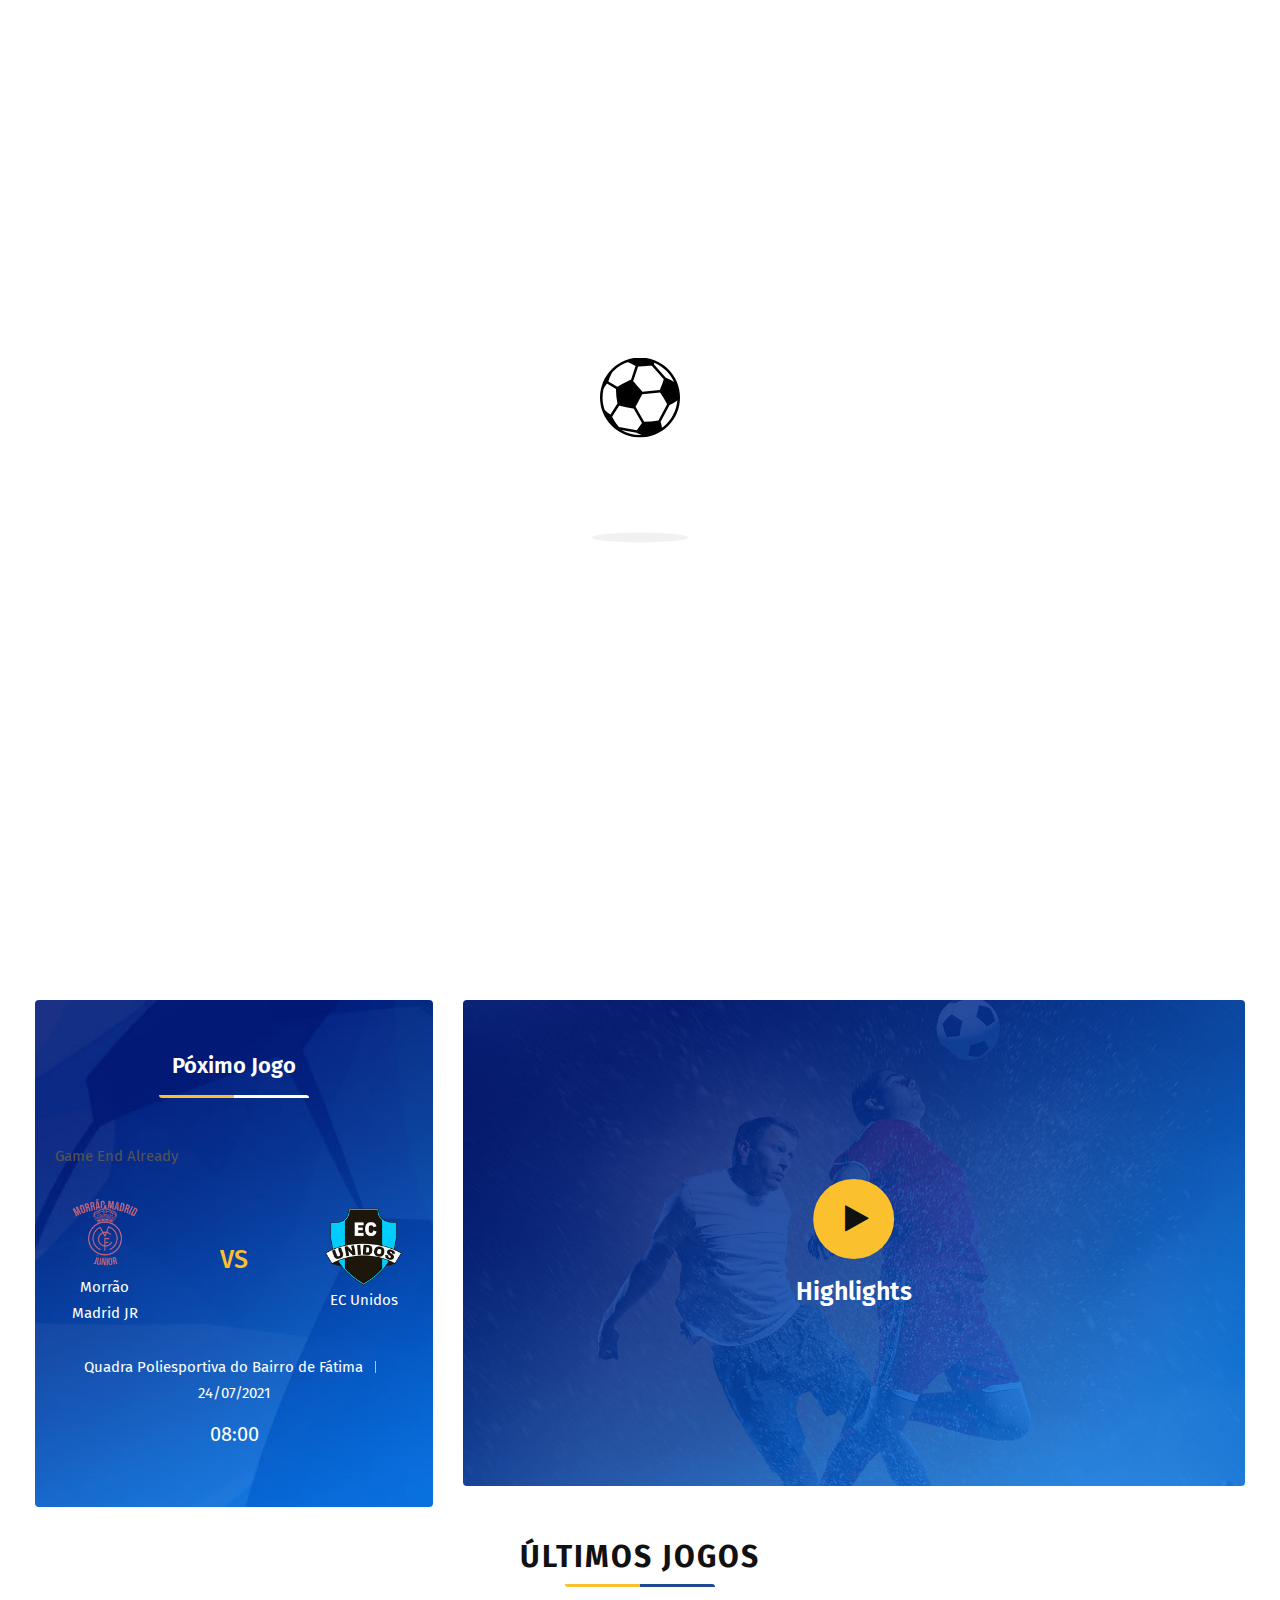
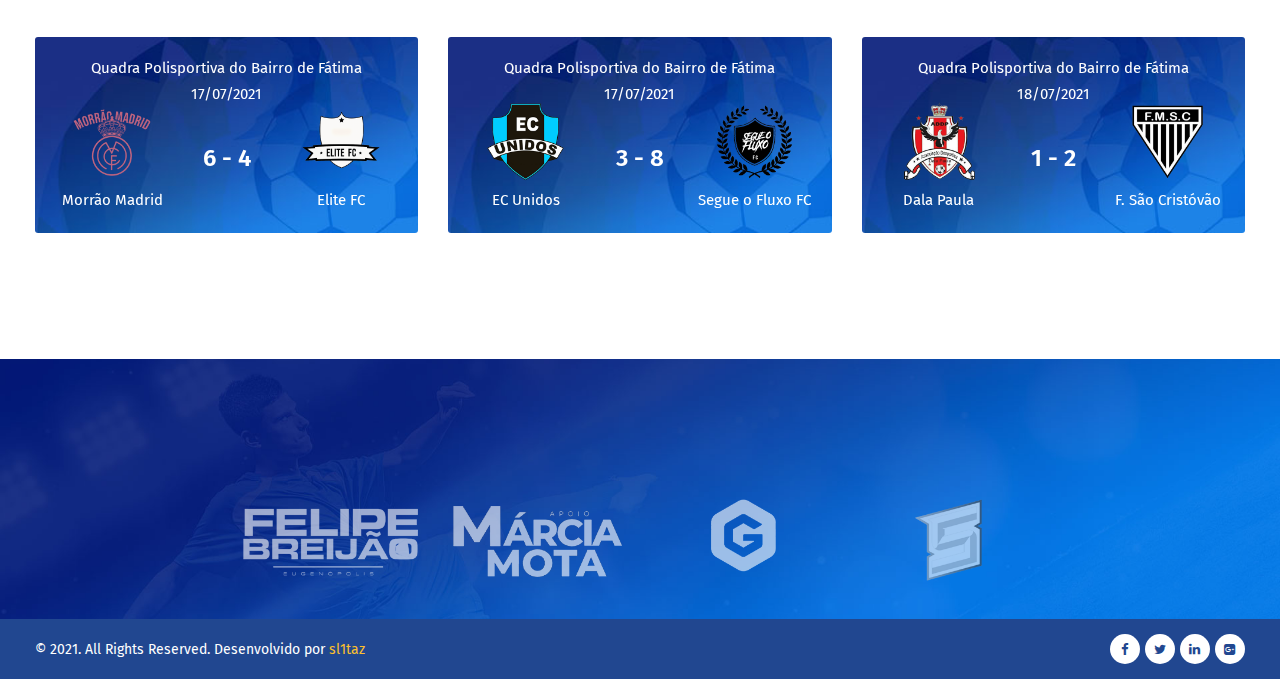
==== commit a2f8bb84: "Update index.html" ====
--- a/index.html
+++ b/index.html
@@ -7,6 +7,13 @@
         <meta charset="utf-8">
         <title>1º Campeonato dos Crias</title>
         <meta name="description" content="">
+    
+             <meta property="og:site_name" content="1º Campeonato dos Crias">
+             <meta property="og:title" content="Campeonato dos Crias" />
+             <meta property="og:description" content="Primeiro Campeonato de Futsal Organizado pelos Crias de Eugenópolis" />
+             <meta property="og:image" itemprop="image" content="https://sl1taz.github.io/campeonatodoscrias/images/gallery/68.jpg">
+             <meta property="og:type" content="website" />
+            
         <!-- responsive tag -->
         <meta http-equiv="x-ua-compatible" content="ie=edge">
         <meta name="viewport" content="width=device-width, initial-scale=1">
@@ -464,4 +471,4 @@
     </body>
 
 <!-- Mirrored from rstheme.com/products/html/khelo/ by HTTrack Website Copier/3.x [XR&CO'2014], Mon, 12 Jul 2021 04:39:53 GMT -->
-</html>+</html>
--- a/css/off-canvas.css
+++ b/css/off-canvas.css
@@ -0,0 +1,260 @@
+@charset "utf-8";
+
+/**
+*
+* -----------------------------------------------------------------------------
+*
+* Template : Khelo | Sports HTML Template
+* Author : rs-theme
+* Author URI : http://www.rstheme.com/
+*
+* -----------------------------------------------------------------------------
+*
+**/
+
+.rs-offcanvas-link {
+
+}
+
+a.nav-expander {
+    background: transparent;
+    color: #FFFFFF;
+    display: block;
+    font-size: 16px;
+    font-weight: 400;
+    height: auto;
+    margin-right: 0;
+    padding: 0;
+    right: 0;
+    text-decoration: none;
+    text-transform: uppercase;
+    top: 0;
+    transition: right 0.3s ease-in-out 0s;
+    width: auto;
+    z-index: 12;
+    transition: right 0.3s ease-in-out 0s;
+    -webkit-transition: right 0.3s ease-in-out 0s;
+    -moz-transition: right 0.3s ease-in-out 0s;
+    -o-transition: right 0.3s ease-in-out 0s;
+ 
+}
+ 
+a.nav-expander:hover {
+  cursor: pointer;
+}
+
+nav.right_menu_togle {
+	background: rgba(0,0,0,0.9);
+	display: block;
+	height: 100%;
+	overflow: auto;
+	position: fixed;
+	right: -23em;
+	font-size: 15px;
+	top: 0;
+	width: 23em;
+	z-index: 2000;
+	transition: right 0.3s ease-in-out 0s;
+	-webkit-transition: right 0.3s ease-in-out 0s;
+	-moz-transition: right 0.3s ease-in-out 0s;
+	-o-transition: right 0.3s ease-in-out 0s;
+}
+.nav-expanded nav {
+  right: 0;
+}
+ 
+body.nav-expanded {
+  margin-left: 0em;
+  transition: right 0.4s ease-in-out 0s;
+  -webkit-transition: right 0.4s ease-in-out 0s;
+  -moz-transition: right 0.4s ease-in-out 0s;
+  -o-transition: right 0.4s ease-in-out 0s;
+}
+.right_menu_togle .close-btn{
+	overflow: hidden;
+	padding: 35px 10px 20px;
+}
+.right_menu_togle .canvas-logo{
+    padding-left: 24px;
+    padding-bottom: 20px;
+}
+.right_menu_togle .search-wrap{
+    padding: 20px 24px 0;
+    position: relative;
+}
+.right_menu_togle .search-wrap label{
+    display: block;
+    font-size: 20px;
+    color: #fff;
+    position: relative;
+}
+.right_menu_togle .search-wrap input,
+.right_menu_togle .search-wrap button{
+    border: none;
+    outline: none;
+}
+.right_menu_togle .search-wrap input{
+    width: 100%;
+    border-radius: 30px;
+    background: #fff;
+    padding: 7px 25px;
+    margin-top: 6px;
+}
+.right_menu_togle .search-wrap button{
+    position: absolute;
+    right: 40px;
+    background: transparent;
+    cursor: pointer;
+    bottom: 7px;
+    font-size: 18px;
+}
+
+span#nav-close {
+    cursor: pointer;
+    color: #fff;
+    display: block;
+    text-align: center;
+    width: 35px;
+    height: 35px;
+    line-height: 26px;
+    border: 3px solid #fff;
+    border-radius: 50%;
+    float: right;
+    font-weight: bold;
+}
+
+.sidebarnav_menu.main-menu li.menu-item-has-children:before{
+	position: absolute;
+    content: "\f078";
+    font-family: FontAwesome;
+    color: #ffffff;
+    width: 32px;
+    height: 32px;
+    line-height: 30px;
+    background: rgba(255,255,255,0.2);
+    border: 1px solid rgba(255,255,255,0.3);
+    right: 8px;
+    top: 5px;
+    cursor: pointer;
+    z-index: 999;
+    text-align: center;
+    font-size: 15px;
+	transition: 0.4s;
+	-webkit-transition: 0.4s;
+	-ms-transition: 0.4s;
+}
+.sidebarnav_menu.main-menu li.menu-item-has-children.open:before{
+    content: "\f077";
+	transition: 0.4s;
+	-webkit-transition: 0.4s;
+	-ms-transition: 0.4s;
+}
+.sidebarnav_menu.main-menu li.menu-item-has-children ul{
+	display: none;
+}
+.sidebarnav_menu.main-menu li.menu-item-has-children ul li a{
+    display: block;
+    padding: 8px 45px;
+    font-size: 14px;
+}
+
+.sidebarnav_menu.main-menu li ul li:hover a,
+.sidebarnav_menu.main-menu li ul li.active a{
+	background: rgba(0,0,0,0.15) !important;
+}
+.sidebarnav_menu.main-menu li {
+  border-bottom: 1px solid rgba(255,255,255,0.15);
+  font-size: 16px;
+  position: relative;
+  display: block;
+}
+.sidebarnav_menu.main-menu .list-unstyled li:last-child {
+	border-bottom: 0;
+}
+.sidebarnav_menu.main-menu .list-unstyled {
+ 	border-top: 1px solid rgba(255,255,255,0.15);
+}
+.sidebarnav_menu.main-menu .list-unstyled li {
+	border: 0;
+}
+.sidebarnav_menu.main-menu li a {
+  color: #fff;
+  text-decoration: none;
+  padding: 8px 24px;
+  display: block;
+  transition: 0.4s;
+  -webkit-transition: 0.4s;
+  -ms-transition: 0.4s;
+}
+.sidebarnav_menu.main-menu li ul li a {
+  padding: 8px 0 8px 40px; 
+}
+.sidebarnav_menu.main-menu li a:hover {
+  color: #FFFFFF;
+  text-decoration: none;
+}
+ 
+.sidebarnav_menu.main-menu a .caret {
+	width: 0;
+	height: 0;
+	display: inline-block;
+	vertical-align: top;
+	border-top: 4px solid #4f5963;
+	border-right: 4px solid transparent;
+	border-left: 4px solid transparent;
+	content: "";
+    margin-top: 8px;
+}
+ 
+.sidebarnav_menu.main-menu a:hover .caret {
+	border-top-color: #4f5963;
+}
+ 
+.sidebarnav_menu.main-menu li.open > a > .caret {
+	border-top: none;
+	border-bottom: 4px solid #4f5963;
+	border-right: 4px solid transparent;
+	border-left: 4px solid transparent;
+}
+ 
+.sidebarnav_menu.main-menu li.open > a:hover > .caret {
+	border-bottom-color: #4f5963;
+}
+ 
+.icon:before {
+  font-family: 'FontAwesome';
+  font-style: normal;
+  font-variant: normal;
+  font-weight: normal;
+  line-height: 1;
+  text-transform: none;
+  content: '\f105';
+}
+ 
+.sidebarnav_menu.main-menu li > a > span.icon {
+  float: right;
+  margin: 0.1em 1.7em -0.1em 0;
+  opacity: 0;
+  -webkit-transition: all 0.2s ease-in-out;
+  -moz-transition: all 0.2s ease-in-out;
+  -o-transition: all 0.2s ease-in-out;
+  transition: all 0.2s ease-in-out;
+ 
+}
+ 
+.sidebarnav_menu.main-menu li > a:hover > span.icon {
+  float: right;
+  margin: 0.1em 0.8em -0.1em 0;
+  opacity: 1;
+}
+
+.sidebar_nav.navbar {
+    position: absolute;
+    min-height: auto;
+    margin-bottom: 0;
+    border: 0;
+}
+.rs-menu.rs-menu-close,
+.sidebar_nav.navbar-inverse{
+	background: transparent;
+}--- a/fonts/flaticon.css
+++ b/fonts/flaticon.css
@@ -0,0 +1,127 @@
+	/*
+  	Flaticon icon font: Flaticon
+  	Creation date: 31/01/2019 11:48
+  	*/
+
+@font-face {
+  font-family: "Flaticon";
+  src: url("Flaticon.eot");
+  src: url("Flaticond41d.eot?#iefix") format("embedded-opentype"),
+       url("Flaticon.woff2") format("woff2"),
+       url("Flaticon.woff") format("woff"),
+       url("Flaticon.ttf") format("truetype"),
+       url("Flaticon.svg#Flaticon") format("svg");
+  font-weight: normal;
+  font-style: normal;
+}
+
+@media screen and (-webkit-min-device-pixel-ratio:0) {
+  @font-face {
+    font-family: "Flaticon";
+    src: url("Flaticon.svg#Flaticon") format("svg");
+  }
+}
+
+[class^="flaticon-"]:before, [class*=" flaticon-"]:before,
+[class^="flaticon-"]:after, [class*=" flaticon-"]:after {   
+  font-family: Flaticon;
+        font-size: 20px;
+font-style: normal;
+margin-left: 20px;
+}
+
+.flaticon-graphic:before { content: "\f100"; }
+.flaticon-bulb:before { content: "\f101"; }
+.flaticon-heart:before { content: "\f102"; }
+.flaticon-money:before { content: "\f103"; }
+.flaticon-money-1:before { content: "\f104"; }
+.flaticon-analysis:before { content: "\f105"; }
+.flaticon-money-2:before { content: "\f106"; }
+.flaticon-headset:before { content: "\f107"; }
+.flaticon-law:before { content: "\f108"; }
+.flaticon-document:before { content: "\f109"; }
+.flaticon-idea:before { content: "\f10a"; }
+.flaticon-career:before { content: "\f10b"; }
+.flaticon-target:before { content: "\f10c"; }
+.flaticon-speed:before { content: "\f10d"; }
+.flaticon-admin:before { content: "\f10e"; }
+.flaticon-tax:before { content: "\f10f"; }
+.flaticon-diamond:before { content: "\f110"; }
+.flaticon-partnership:before { content: "\f111"; }
+.flaticon-growth:before { content: "\f112"; }
+.flaticon-sales:before { content: "\f113"; }
+.flaticon-sale:before { content: "\f114"; }
+.flaticon-whiteboard:before { content: "\f115"; }
+.flaticon-pen:before { content: "\f116"; }
+.flaticon-best:before { content: "\f117"; }
+.flaticon-umbrella:before { content: "\f118"; }
+.flaticon-dashboard:before { content: "\f119"; }
+.flaticon-gear:before { content: "\f11a"; }
+.flaticon-pyramid:before { content: "\f11b"; }
+.flaticon-business-and-finance:before { content: "\f11c"; }
+.flaticon-flower:before { content: "\f11d"; }
+.flaticon-chart:before { content: "\f11e"; }
+.flaticon-timer:before { content: "\f11f"; }
+.flaticon-banknote:before { content: "\f120"; }
+.flaticon-maze:before { content: "\f121"; }
+.flaticon-suitcase:before { content: "\f122"; }
+.flaticon-chess-piece:before { content: "\f123"; }
+.flaticon-puzzle-pieces:before { content: "\f124"; }
+.flaticon-profits:before { content: "\f125"; }
+.flaticon-pie-chart:before { content: "\f126"; }
+.flaticon-computer:before { content: "\f127"; }
+.flaticon-clock:before { content: "\f128"; }
+.flaticon-time-call:before { content: "\f129"; }
+.flaticon-phone:before { content: "\f12a"; }
+.flaticon-call:before { content: "\f12b"; }
+.flaticon-email:before { content: "\f12c"; }
+.flaticon-location:before { content: "\f12d"; }
+.flaticon-send:before { content: "\f12e"; }
+.flaticon-bag:before { content: "\f12f"; }
+.flaticon-supermarket:before { content: "\f130"; }
+.flaticon-basket:before { content: "\f131"; }
+.flaticon-shopping-bag:before { content: "\f132"; }
+.flaticon-right-arrow:before { content: "\f133"; }
+.flaticon-left-arrow:before { content: "\f134"; }
+.flaticon-back:before { content: "\f135"; }
+.flaticon-right-arrow-1:before { content: "\f136"; }
+.flaticon-next:before { content: "\f137"; }
+.flaticon-back-1:before { content: "\f138"; }
+.flaticon-arrow:before { content: "\f139"; }
+.flaticon-upload:before { content: "\f13a"; }
+.flaticon-back-2:before { content: "\f13b"; }
+.flaticon-next-1:before { content: "\f13c"; }
+.flaticon-ui:before { content: "\f13d"; }
+.flaticon-back-3:before { content: "\f13e"; }
+.flaticon-next-2:before { content: "\f13f"; }
+.flaticon-back-4:before { content: "\f140"; }
+.flaticon-play-button:before { content: "\f141"; }
+.flaticon-play-button-1:before { content: "\f142"; }
+.flaticon-picture:before { content: "\f143"; }
+.flaticon-image:before { content: "\f144"; }
+.flaticon-gallery:before { content: "\f145"; }
+.flaticon-pictures:before { content: "\f146"; }
+.flaticon-unlink:before { content: "\f147"; }
+.flaticon-link:before { content: "\f148"; }
+.flaticon-link-1:before { content: "\f149"; }
+.flaticon-link-2:before { content: "\f14a"; }
+.flaticon-speaker:before { content: "\f14b"; }
+.flaticon-speaker-1:before { content: "\f14c"; }
+.flaticon-picture-1:before { content: "\f14d"; }
+.flaticon-picture-2:before { content: "\f14e"; }
+.flaticon-quotes:before { content: "\f14f"; }
+.flaticon-right-quote:before { content: "\f150"; }
+.flaticon-phrase:before { content: "\f151"; }
+.flaticon-error:before { content: "\f152"; }
+.flaticon-close-circular-button-of-a-cross:before { content: "\f153"; }
+.flaticon-add-circular-button:before { content: "\f154"; }
+.flaticon-cross:before { content: "\f155"; }
+.flaticon-search:before { content: "\f156"; }
+.flaticon-shopping-bag-1:before { content: "\f157"; }
+.flaticon-eye:before { content: "\f158"; }
+.flaticon-user:before { content: "\f159"; }
+.flaticon-user-1:before { content: "\f15a"; }
+.flaticon-clock-1:before { content: "\f15b"; }
+.flaticon-comment:before { content: "\f15c"; }
+.flaticon-folder:before { content: "\f15d"; }
+.flaticon-price-tag:before { content: "\f15e"; }--- a/css/rsmenu-main.css
+++ b/css/rsmenu-main.css
@@ -0,0 +1,532 @@
+/*
+Author: rs Theme
+Author URI: http://rstheme.com
+Description: rs Menu is a fully responsive, easy-to-use, highly customized and creative Mega Menu
+Version: 1.0.0
+*/
+/*-----------------------------------------------------------------------------------*/
+/*	GLOBAL CSS THAT ARE APPLIED FOR ALL SCREEN SIZES
+/*-----------------------------------------------------------------------------------*/
+.rs-menu {
+   float: left;
+   clear: both;
+   width: 100%;
+   font-size: 0;
+   position: relative;
+}
+
+.rs-menu ul,
+.rs-menu li,
+.rs-menu p,
+.rs-menu a,
+.rs-menu div,
+.rs-menu i {
+   border: 0;
+   margin: 0;
+   padding: 0;
+}
+
+.rs-menu li {
+   position: relative;
+}
+
+.rs-menu a {
+   display: block;
+}
+
+.rs-menu .row {
+    float: left;
+    width: 100%;
+    position: relative;
+}
+
+/*-----------------------------------------------------------------------------------*/
+/*	SUB-MENUS SETTINGS 
+/*-----------------------------------------------------------------------------------*/
+/* Hide sub-menus */
+.rs-menu ul ul {
+	position: absolute;
+	top: 100%;
+	width: 100%;
+	display: none;
+	background-color: #111111; 
+}
+.rs-menu ul ul.visible,
+.rs-menu ul .rs-mega-menu ul.visible ul.sub-menu {	
+	display:block;
+   	z-index: 110;
+}
+
+/* Adjust position of mega-menu */
+.rs-menu li:hover > ul.mega-menu > li > ul {
+    position:relative;
+}
+
+/*-----------------------------------------------------------------------------------*/
+/*	SUB-MENUS APPEARANCE 
+/*-----------------------------------------------------------------------------------*/
+/* Place border bottom */
+.rs-menu ul ul li {
+    border-bottom:1px solid #222;
+}
+
+.rs-menu ul ul li:last-child,
+.rs-menu ul ul li.mega-menu-container{
+    border-bottom: 0;
+}
+
+/* Remove border bottom on last li*/
+.rs-menu ul ul li:last-child {
+    border-bottom:none;
+}
+
+.mega-rs h2{
+	position: absolute;
+	bottom: 30px;
+	margin: 0 !important;
+	padding: 5px 28px;
+	left: 25px;
+	background: rgba(0,0,0,.8);
+	color: #fff;
+}
+.mega-rs ul li a{
+	position: relative;
+}
+
+
+/*-----------------------------------------------------------------------------------*/
+/*  APPEARANCE SETTINGS 
+/*-----------------------------------------------------------------------------------*/
+.rs-menu a {
+    color:#bbb;
+	
+	/* Remove the blue Webkit background when element is tapped */
+	-webkit-tap-highlight-color:rgba(0,0,0,0);
+}
+
+.multi ul ul{
+	background: transparent !important;
+}
+
+.multi ul li a{
+	font-weight: 400 !important;
+	font-size: 13px !important;
+}
+
+.nav-menu > li > a { 
+	font-size: 16px;
+	text-transform: uppercase;
+	font-weight: 500;
+	height: 100px;
+	line-height: 100px;
+}
+
+/* Modifies position of icons on the menu */
+.rs-menu li i {
+	margin-right:10px;
+	font-size:16px;
+	/* Make the font smoother for Chrome */
+	transform:translate3d(0, 0, 0);    
+}
+
+/* Put down arrows */
+.nav-menu .rs-mega-menu > a span:after,
+.nav-menu > .menu-item-has-children > a span:after {
+    content:"\f107";
+    font-family:FontAwesome;
+    float:right;
+    margin:2px 0 0 5px;
+}
+
+.mega-menu h1,
+.mega-menu h2,
+.mega-menu h3 {
+	margin-bottom:24px;
+}
+
+.nav-menu li .mega-menu li a {    
+    padding:0;
+	width:auto;
+	display:inline-block;
+}
+
+/*-----------------------------------------------------------------------------------*/
+/*  Typography
+/*-----------------------------------------------------------------------------------*/
+.rs-menu ul{
+	text-align: left;
+}
+.rs-menu .sub-menu li a {
+	padding: 10px 14px;
+}
+
+/* Sub-menus - font size and text alignment*/
+.rs-menu ul ul a {   
+    font-size: 16px;	
+    text-align: left;
+}
+
+.mega-menu p {
+	margin:12px 0;
+}
+
+.mega-menu li p a {
+	font-size:16px;
+    font-family: "Open Sans",sans-serif;
+}
+
+/*-----------------------------------------------------------------------------------*/
+/*  MEGA MENU
+/*-----------------------------------------------------------------------------------*/
+.nav-menu {
+    position:relative;
+}
+
+.nav-menu .rs-mega-menu {
+    position: relative;
+}
+
+.nav-menu .mega-menu {
+    width: 44%;
+	position: absolute;   
+}
+
+.nav-menu .mega-menu .mega-menu-container {
+	float:left;
+	width:100%;
+	position:relative;
+    padding: 0 6px;
+}
+
+.nav-menu .mega-menu .sub-menu {
+    display:block;
+    position:relative;
+	width:auto;
+    padding:0;
+    min-height:initial;
+    box-shadow:none;   
+}
+
+.nav-menu .mega-menu .sub-menu a {
+	padding:12px;
+}
+
+.nav-menu .mega-menu .sub-menu li, .nav-menu .mega-menu .sub-menu a {
+    width:100%;
+}
+
+
+/*-----------------------------------------------------------------------------------*/
+/*  TRANSITIONS AND EFECTS
+/*-----------------------------------------------------------------------------------*/
+.nav-menu ul {
+    -webkit-transition:all .3s ease-in-out;
+    -moz-transition:all .3s ease-in-out;
+    -ms-transition:all .3s ease-in-out;
+    -o-transition:all .3s ease-in-out;
+    transition:all .3s ease-in-out
+}
+
+.mega-menu-img-meta img {
+    -webkit-transition:-webkit-transform .3s ease-in-out;
+    -moz-transition:-moz-transform .3s ease-in-out;
+    -o-transition:-o-transform .3s ease-in-out;
+    -ms-transition:-ms-transform .3s ease-in-out;
+    transition:transform .3s ease-in-out
+}
+
+
+/*-----------------------------------------------------------------------------------*/
+/*  MEDIA QUERIES
+/*-----------------------------------------------------------------------------------*/
+
+@media screen and (min-width: 992px) {
+	.rs-menu {
+		/*border:1px solid #000;*/    
+		height: auto !important;
+	}
+	
+	.rs-menu h1 {
+		font-size: 3.2rem;
+		line-height: 1.2em;
+	}
+
+	.rs-menu h2 {
+		font-size: 2.5rem;
+		line-height: 1.2em;
+	}
+
+	.rs-menu h3 {
+		font-size: 2rem;
+	}
+	
+	.rs-menu h4 {
+		font-size: 1rem;
+	}
+	
+	/* Grid */
+   .rs-menu .row [class*="col-"] {
+      display: block;
+      width: 100%;
+      min-height: 5px;
+      -webkit-box-sizing: border-box;
+      -moz-box-sizing: border-box;
+      -ms-box-sizing: border-box;
+      box-sizing: border-box;
+      float: left;
+      margin-left: 2.5%;
+   }
+
+   .rs-menu .row [class*="col-"]:first-child {
+      margin-left: 0 !important;
+   }
+
+   .rs-menu .row .col-12 {
+      width: 100%;
+   }
+
+   .rs-menu .row .col-11 {
+      width: 91.45833333333334%;
+   }
+
+   .rs-menu .row .col-10 {
+      width: 82.91666666666667%;
+   }
+
+   .rs-menu .row .col-9 {
+      width: 74.375%;
+   }
+
+   .rs-menu .row .col-8 {
+      width: 65.83333333333334%;
+   }
+
+   .rs-menu .row .col-7 {
+      width: 57.29166666666667%;
+   }
+
+   .rs-menu .row .col-6 {
+     width: 48.75%;
+   }
+
+   .rs-menu .row .col-5 {
+     width: 40.208333333333336%;
+   }
+
+   .rs-menu .row .col-4 {
+      width: 31.666666666666668%;
+   }
+
+   .rs-menu .row .col-3 {
+      width: 23.125%;
+   }
+
+   .rs-menu .row .col-2 {
+      width: 14.583333333333334%;
+   }
+
+   .rs-menu .row .col-1 {
+      width: 6.041666666666667%;
+   }
+	/*-----------------------------------------------------------------------------------*/
+	/*  RESPONSE MENU
+	/*-----------------------------------------------------------------------------------*/
+	.rs-menu li {
+    	display:inline-block;
+	}
+	
+	.nav-menu .rs-mega-menu {
+    	position: static;
+	}
+	
+	.rs-menu ul ul.visible {
+		visibility: hidden;
+    	opacity:0;
+	}
+	
+	/* Remove arrows if not in mobile */
+	.nav-menu .menu-item-has-children > span, .nav-menu .rs-mega-menu > span {
+		display:none;
+	}
+	
+	/* Remove Menu Toggle if not in mobile */	
+	.rs-menu-toggle {
+		display:none;
+	}
+	
+	/* Remove Menu Close if not in mobile */
+	.nav-menu div.sub-menu-close {
+		display:none;
+	}
+	
+	
+	/* Show sub-menus in hover */
+	.rs-menu li:active > ul, 
+	.rs-menu li:focus > ul, 
+	.rs-menu li:hover > ul, 
+	.rs-menu li:hover > ul.mega-menu > li > ul, 
+	.rs-menu li:hover ul.mega-menu .sub-menu {		
+		display:block;
+		z-index: 17;	
+	}
+
+	/* Adjust position the sub-menus in the left */
+	.rs-menu ul ul li > ul {
+		right: 100%;
+	}
+	
+	/* Adjust position the sub-menus on the top */
+	.rs-menu ul ul ul {
+		top: 0;
+	}	
+	
+	.rs-menu ul ul {
+		width:auto;
+	}
+	
+	/* Sub-menus - width */
+	.rs-menu ul ul a {
+		width: 260px;	/* <- Modify for width change */
+	}
+	
+	.nav-menu .mega-menu li div.mega-menu-img a {	
+		width:25%;
+	}
+    .nav-menu .mega-menu li div.mega-menu-innner .single-magemenu {
+        width: 25%;
+        float: left;
+        padding: 0 12px;
+    }
+		
+}
+
+/*-----------------------------------------------------------------------------------*/
+/*  ARROWS FIXES IN IE
+/*-----------------------------------------------------------------------------------*/
+@media screen and (min-width:0\0) {
+	.rs-menu img {
+    	width:100%;    	
+	}
+	
+    .nav-menu .menu-item-has-children a, .nav-menu .rs-mega-menu a {
+        padding-right:24px
+    }
+	
+    .nav-menu .menu-item-has-children a:after, 
+    .nav-menu .rs-mega-menu a:after {
+        position:static;
+        float:right;
+        margin:0 -16px 0 0
+    }   
+}
+
+@media only screen and (max-width: 991px) {
+   .rs-menu .row [class*="col-"] {
+       float: left!important;
+       width: 100%!important;
+       margin-left: 0!important;
+       margin-right: 0!important;
+    }
+
+    
+    .rs-menu-close {
+        height: 0;
+        overflow: hidden !important;
+    }
+   	
+	.nav-menu > li > a {
+		border-bottom:1px solid #131313;
+		color: #fff;
+		text-align: left;
+	}
+	
+	.nav-menu > li:last-child > a {
+    	border-bottom:none;
+	}
+	
+	.nav-menu span.rs-menu-parent i { 
+		margin: 0;
+	}
+	
+	.nav-menu > .menu-item-has-children > span.rs-menu-parent, 
+	.nav-menu .rs-mega-menu > span.rs-menu-parent {		
+		display: block;
+		position: absolute;
+		right: 0;
+		top: 0;
+		padding: 20px;	
+		cursor:pointer;
+		line-height: 15px;
+		background: #ddd;	
+		
+		/* Remove the blue Webkit background when element is tapped */
+		-webkit-tap-highlight-color:rgba(0,0,0,0);    
+	}	
+	
+	.nav-menu > .menu-item-has-children > span.rs-menu-parent:hover, 
+	.nav-menu .rs-mega-menu > span.rs-menu-parent:hover {	
+		color: #fff;
+	}
+	
+	.nav-menu > .menu-item-has-children .sub-menu .menu-item-has-children span.rs-menu-parent {		
+		display: block;
+		position: absolute;
+		right: 0;
+		top: 0;
+		padding: 0 20px;
+		height: 39px;
+		line-height: 43px !important;	
+		cursor: pointer;
+		line-height: 15px;
+		border-left:1px solid rgba(0, 0, 0, .05);		
+		
+		/* Remove the blue Webkit background when element is tapped */
+		-webkit-tap-highlight-color:rgba(0,0,0,0);    
+	}
+
+	/*Options Menu Closed*/
+	.nav-menu div.sub-menu-close {
+		float:left;
+		width:100%;
+		cursor:pointer;
+		background:#f6f3ed;		
+		color:#000;
+		font-size:14px;
+		text-align:center;	
+		height: 50px;
+		line-height: 50px;
+	}
+	
+	.nav-menu div.sub-menu-close i {		
+		font-size:16px;
+		margin-right: 5px;
+	}
+	
+	.rs-menu .sub-menu {
+		-webkit-box-shadow: 0 0 20px rgba(0,0,0,.15);
+		-moz-box-shadow: 0 0 20px rgba(0,0,0,.15);
+		-ms-box-shadow:  0 0 20px rgba(0,0,0,.15);
+		-o-box-shadow:  0 0 20px rgba(0,0,0,.15);
+		box-shadow:  0 0 20px rgba(0,0,0,.15);
+	}
+	
+	/*Menu Toggle Appearance*/
+	.rs-menu-toggle {      
+		padding: 28px 0;
+		display: block;
+		background: #222;
+		border-left: 1px solid #222;
+		position: relative;
+		cursor:pointer;		
+		color: #fff !important;
+		font-size: 15px;
+		text-transform: uppercase;
+		height: 82px;
+		
+		-webkit-tap-highlight-color:rgba(0,0,0,0);
+	}
+	
+}
+
+
+
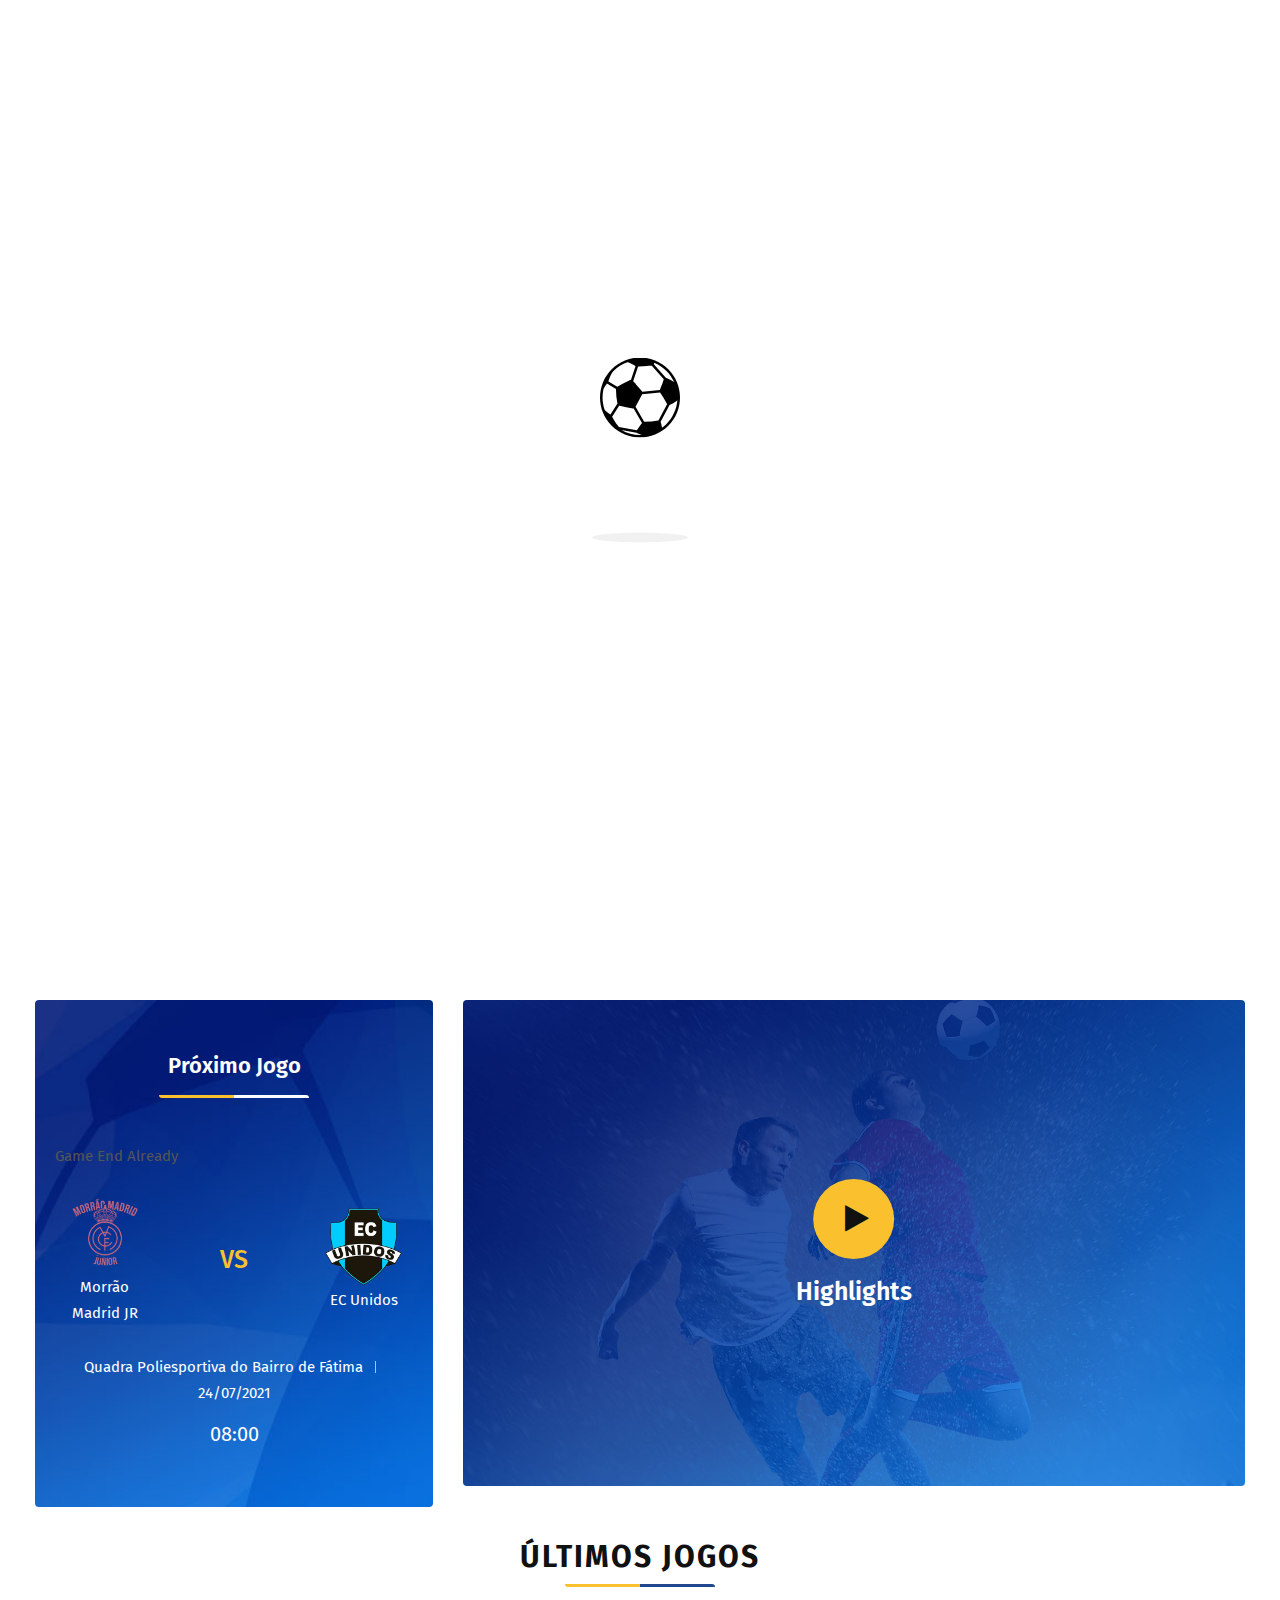
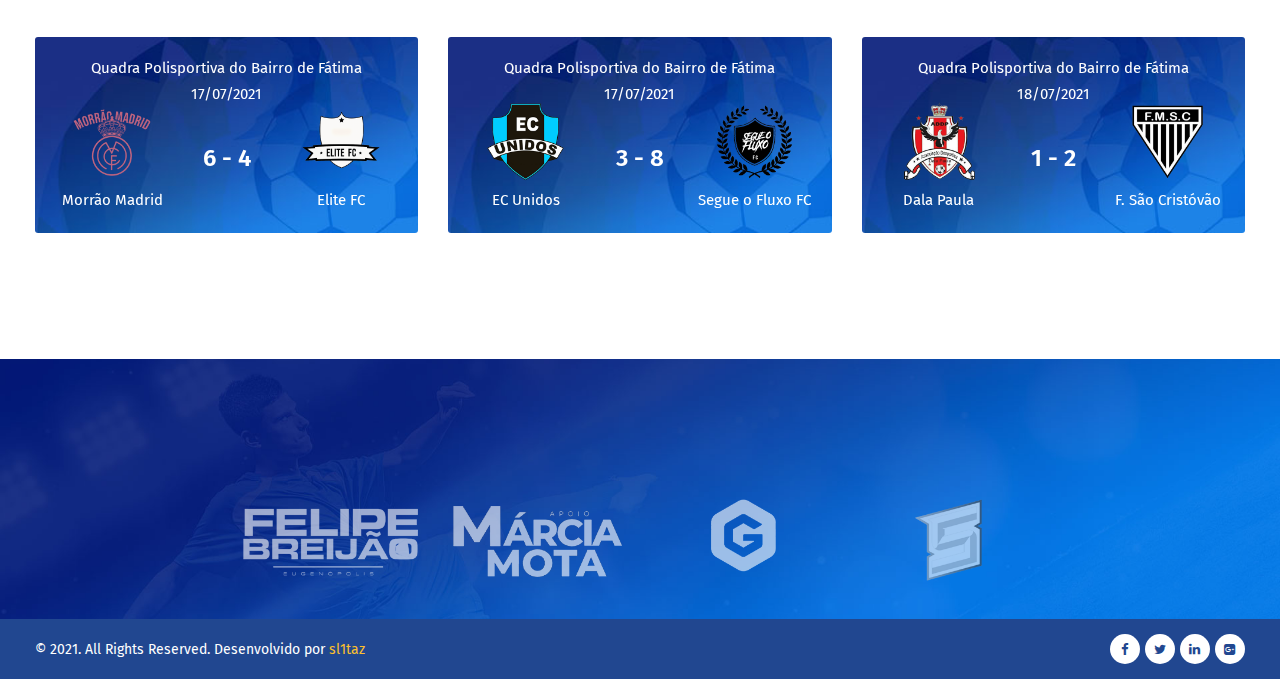
==== commit 87038526: "Update index.html" ====
--- a/index.html
+++ b/index.html
@@ -9,9 +9,9 @@
         <meta name="description" content="">
     
              <meta property="og:site_name" content="1º Campeonato dos Crias">
-             <meta property="og:title" content="Campeonato dos Crias" />
+             <meta property="og:title" content="1º Campeonato dos Crias" />
              <meta property="og:description" content="Primeiro Campeonato de Futsal Organizado pelos Crias de Eugenópolis" />
-             <meta property="og:image" itemprop="image" content="https://sl1taz.github.io/campeonatodoscrias/images/gallery/68.jpg">
+             <meta property="og:image" itemprop="image" content="https://sl1taz.github.io/campeonatodoscrias/images/gallery/34.jpg">
              <meta property="og:type" content="website" />
             
         <!-- responsive tag -->
@@ -193,7 +193,7 @@
                     <div class="col-lg-4 pr-0 col-padding-md md-mb-30">
                         <div class="rs-upcoming-match bg1 text-center">
                             <div class="title-style">
-                                <a href="segunda-rodada.html"><h4 class="margin-0 white-color">Póximo Jogo</h4></a>
+                                <a href="segunda-rodada.html"><h4 class="margin-0 white-color">Próximo Jogo</h4></a>
                                 <span class="line-bg pt-18 y-w"></span>
                             </div>
                             <div class="rs-countdown mt-45 md-mt-30">
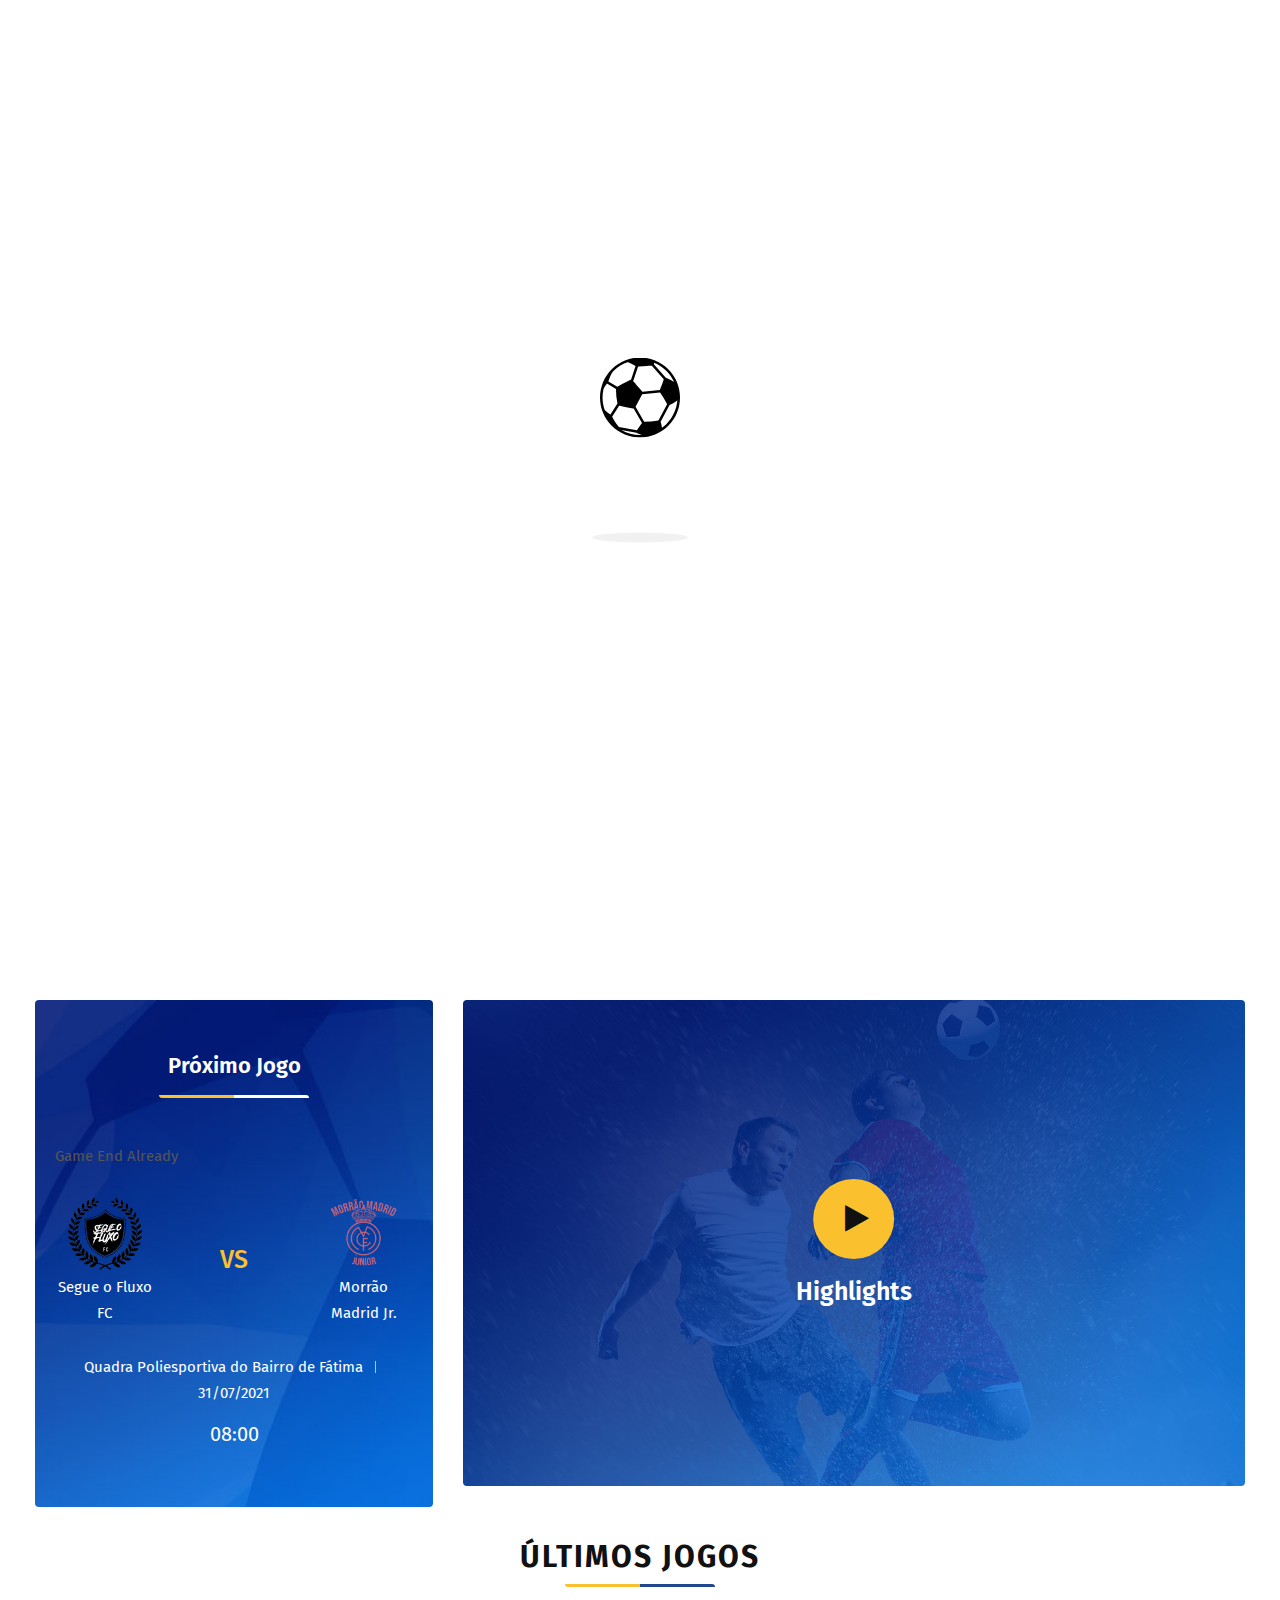
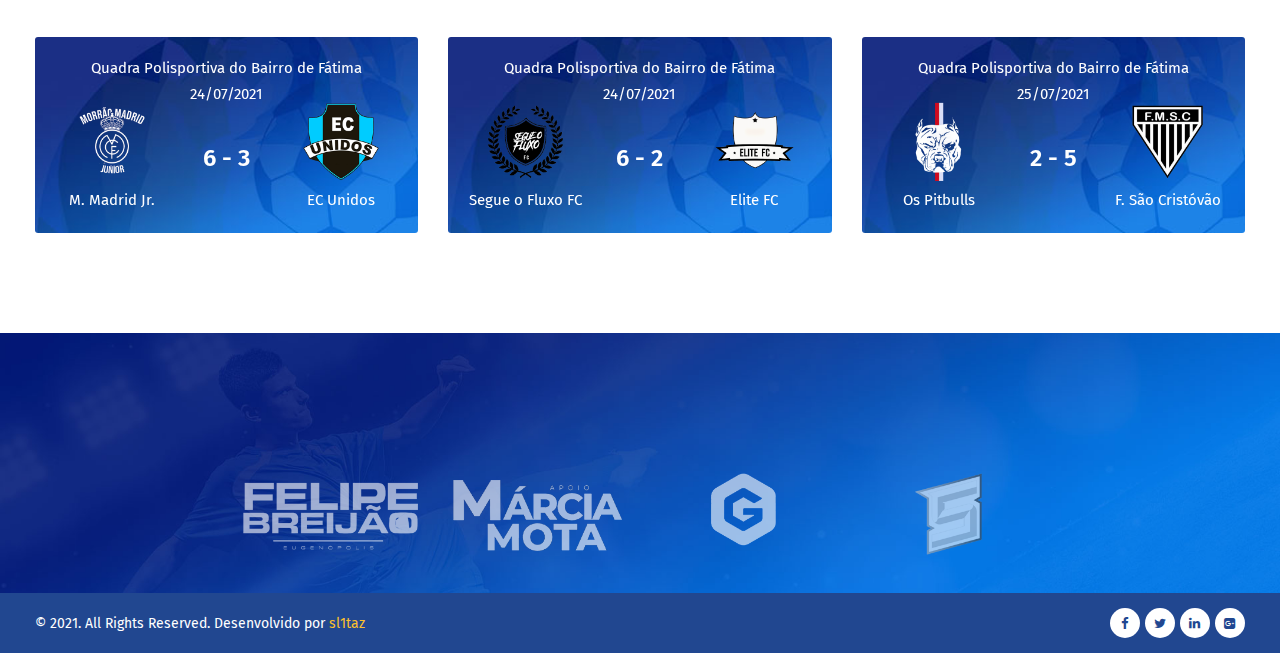
==== commit 1a6e7a67: "Update index.html" ====
--- a/index.html
+++ b/index.html
@@ -5,15 +5,12 @@
 <head>
         <!-- meta tag -->
         <meta charset="utf-8">
-        <title>1º Campeonato dos Crias</title>
-        <meta name="description" content="">
-    
-             <meta property="og:site_name" content="1º Campeonato dos Crias">
-             <meta property="og:title" content="1º Campeonato dos Crias" />
-             <meta property="og:description" content="Primeiro Campeonato de Futsal Organizado pelos Crias de Eugenópolis" />
-             <meta property="og:image" itemprop="image" content="https://sl1taz.github.io/campeonatodoscrias/images/gallery/34.jpg">
-             <meta property="og:type" content="website" />
-            
+        <title>1º CAMPEONATO DOS CRIAS</title>
+        <meta property="og:site_name" content="1º CAMPEONATO DOS CRIAS">
+        <meta property="og:title" content="1º CAMPEONATO DOS CRIAS">
+        <meta property="og:description" content="1º Campeonato de Futsal organizado pelos Crias do Bairro de Fátima.">
+        <meta property="og:image" itemprop="image" content="https://sl1taz.github.io/campeonatodoscrias/images/gallery/34.jpg">
+        <meta property="og:type" content="website">
         <!-- responsive tag -->
         <meta http-equiv="x-ua-compatible" content="ie=edge">
         <meta name="viewport" content="width=device-width, initial-scale=1">
@@ -203,8 +200,8 @@
                                 <div class="row rs-vertical-middle">
                                     <div class="col-md-4 col-sm-4 col-4">
                                         <div class="team-logo">
-                                            <img class="size-80" src="images/team-logo/morrao_madrid_junior.png" alt="Valencia">
-                                            <div class="name white-color">Morrão Madrid JR</div>
+                                            <img class="size-80" src="images/team-logo/fluxo.png" alt="Valencia">
+                                            <div class="name white-color">Segue o Fluxo FC</div>
                                         </div>
                                     </div>
                                     <div class="col-md-4 col-sm-4 col-4">
@@ -212,8 +209,8 @@
                                     </div>
                                     <div class="col-md-4 col-sm-4 col-4">
                                         <div class="team-logo">
-                                            <img class="size-80" src="images/team-logo/unidos.png" alt="Real Sociedad">
-                                            <div class="name white-color">EC Unidos</div>
+                                            <img class="size-80" src="images/team-logo/morrao_madrid_junior.png" alt="Real Sociedad">
+                                            <div class="name white-color">Morrão Madrid Jr.</div>
                                         </div>
                                     </div>
                                 </div>
@@ -222,7 +219,7 @@
                                 <ul>
                                     <li>Quadra Poliesportiva do Bairro de Fátima</li>
                                    
-                                    <li>24/07/2021</li>
+                                    <li>31/07/2021</li>
                                 </ul>
                                 <div class="time pt-15 white-color">08:00</div>
                             </div>
@@ -250,93 +247,93 @@
                 </div>
                 <div class="rs-carousel owl-carousel" data-loop="true" data-items="3" data-margin="30" data-autoplay="true" data-autoplay-timeout="8000" data-smart-speed="2000" data-dots="false" data-nav="true" data-nav-speed="false" data-mobile-device="1" data-mobile-device-nav="false" data-mobile-device-dots="false" data-ipad-device="2" data-ipad-device-nav="false" data-ipad-device-dots="false" data-ipad-device2="1" data-ipad-device-nav2="false" data-ipad-device-dots2="false" data-md-device="3" data-md-device-nav="true" data-md-device-dots="false">
                     <div class="items">
-                        <a href="segunda-rodada.html">
+                        <a href="terceira-rodada.html">
                             <div class="vanues">
                                 <div class="stadium">Quadra Polisportiva do Bairro de Fátima</div>
-                                <div class="date">17/07/2021</div>
+                                <div class="date">24/07/2021</div>
                             </div>
                             <div class="teams">
                                 <div class="logo">
-                                    <img class="size-80" src="images/team-logo/morrao_madrid.png" alt="Manchester City">
-                                    <div class="name">Morrão Madrid</div>
-                                </div>
-                                <div class="score">6 - 4</div>
-                                <div class="logo">
-                                    <img class="size-80" src="images/team-logo/elite.png" alt="Barcelona">
-                                    <div class="name">Elite FC</div>
+                                    <img class="size-80" src="images/team-logo/madrid_junior.png" alt="Manchester City">
+                                    <div class="name">M. Madrid Jr. </div>
+                                </div>
+                                <div class="score">6 - 3</div>
+                                <div class="logo">
+                                    <img class="size-80" src="images/team-logo/unidos.png" alt="Barcelona">
+                                    <div class="name">EC Unidos</div>
                                 </div>
                             </div>
                         </a>
                     </div>
                     <div class="items">
-                        <a href="segunda-rodada.html">
+                        <a href="terceira-rodada.html">
                             <div class="vanues">
                                 <div class="stadium">Quadra Polisportiva do Bairro de Fátima</div>
-                                <div class="date">17/07/2021</div>
+                                <div class="date">24/07/2021</div>
                             </div>
                             <div class="teams">
                                 <div class="logo">
-                                    <img class="size-80" src="images/team-logo/unidos.png" alt="Manchester City">
-                                    <div class="name">EC Unidos</div>
-                                </div>
-                                <div class="score">3 - 8</div>
-                                <div class="logo">
-                                    <img class="size-80" src="images/team-logo/fluxo.png" alt="Chelsea">
+                                    <img class="size-80" src="images/team-logo/fluxo.png" alt="Manchester City">
                                     <div class="name">Segue o Fluxo FC</div>
                                 </div>
+                                <div class="score">6 - 2</div>
+                                <div class="logo">
+                                    <img class="size-80" src="images/team-logo/elite.png" alt="Chelsea">
+                                    <div class="name">Elite FC</div>
+                                </div>
                             </div>
                         </a>
                     </div>
                     <div class="items">
-                        <a href="segunda-rodada.html">
+                        <a href="terceira-rodada.html">
+                            <div class="vanues">
+                                <div class="stadium">Quadra Polisportiva do Bairro de Fátima</div>
+                                <div class="date">25/07/2021</div>
+                            </div>
+                            <div class="teams">
+                                <div class="logo">
+                                    <img class="size-80" src="images/team-logo/pit.png" alt="Real Sociedad">
+                                    <div class="name">Os Pitbulls</div>
+                                </div>
+                                <div class="score">2 - 5</div>
+                                <div class="logo">
+                                    <img class="size-80" src="images/team-logo/sao_cristovao.png" alt="Liverpool">
+                                    <div class="name">F. São Cristóvão</div>
+                                </div>
+                            </div>
+                        </a>
+                    </div>
+                    <div class="items">
+                        <a href="terceira-rodada.html">
+                            <div class="vanues">
+                                <div class="stadium">Quadra Polisportiva do Bairro de Fátima</div>
+                                <div class="date">25/07/2021</div>
+                            </div>
+                            <div class="teams">
+                                <div class="logo">
+                                    <img class="size-80" src="images/team-logo/morrao_madrid.png" alt="Real Madrid">
+                                    <div class="name">Morrão Madrid</div>
+                                </div>
+                                <div class="score">1 - 8</div>
+                                <div class="logo">
+                                    <img class="size-80" src="images/team-logo/dala.png" alt="Liverpool">
+                                    <div class="name">Dala Paula</div>
+                                </div>
+                            </div>
+                        </a>
+                    </div>
+                    <div class="items">
+                        <a href="terceira-rodada.html">
                             <div class="vanues">
                                 <div class="stadium">Quadra Polisportiva do Bairro de Fátima</div>
                                 <div class="date">18/07/2021</div>
                             </div>
                             <div class="teams">
                                 <div class="logo">
-                                    <img class="size-80" src="images/team-logo/dala.png" alt="Real Sociedad">
-                                    <div class="name">Dala Paula</div>
+                                    <img class="size-80" src="images/team-logo/barbearia.png" alt="Manchester Unt">
+                                    <div class="name">Barbearia</div>
                                 </div>
                                 <div class="score">1 - 2</div>
-                                <div class="logo">
-                                    <img class="size-80" src="images/team-logo/sao_cristovao.png" alt="Liverpool">
-                                    <div class="name">F. São Cristóvão</div>
-                                </div>
-                            </div>
-                        </a>
-                    </div>
-                    <div class="items">
-                        <a href="segunda-rodada.html">
-                            <div class="vanues">
-                                <div class="stadium">Quadra Polisportiva do Bairro de Fátima</div>
-                                <div class="date">18/07/2021</div>
-                            </div>
-                            <div class="teams">
-                                <div class="logo">
-                                    <img class="size-80" src="images/team-logo/barbearia.png" alt="Real Madrid">
-                                    <div class="name">Barbearia</div>
-                                </div>
-                                <div class="score">12 - 1</div>
-                                <div class="logo">
-                                    <img class="size-80" src="images/team-logo/madrid_junior.png" alt="Liverpool">
-                                    <div class="name">Morrão Madrid Jr.</div>
-                                </div>
-                            </div>
-                        </a>
-                    </div>
-                    <div class="items">
-                        <a href="segunda-rodada.html">
-                            <div class="vanues">
-                                <div class="stadium">Quadra Polisportiva do Bairro de Fátima</div>
-                                <div class="date">18/07/2021</div>
-                            </div>
-                            <div class="teams">
-                                <div class="logo">
-                                    <img class="size-80" src="images/team-logo/pit.png" alt="Manchester Unt">
-                                    <div class="name">Os Pitbulls da França</div>
-                                </div>
-                                <div class="score">3 - 1</div>
                                 <div class="logo">
                                     <img class="size-80" src="images/team-logo/patrocinio.png" alt="Atletico Madrid">
                                     <div class="name">U. Patrocinense</div>
@@ -393,8 +390,8 @@
                 <div class="container">
                     <div class="row rs-vertical-middle">
                         <div class="col-md-7">
-                            <div class="copyright">
-                                <p>© 2021. All Rights Reserved. Desenvolvido por <a href="http://facebook.com/sl1taz/" target="_blank">sl1taz</a></p>
+                             <div class="copyright">
+                                <p>© 2021. All Rights Reserved. Desenvolvido por <a href="http://instagram.com/sl1taz/" target="_blank">sl1taz</a></p>
                             </div>
                         </div>
                         <div class="col-md-5">
